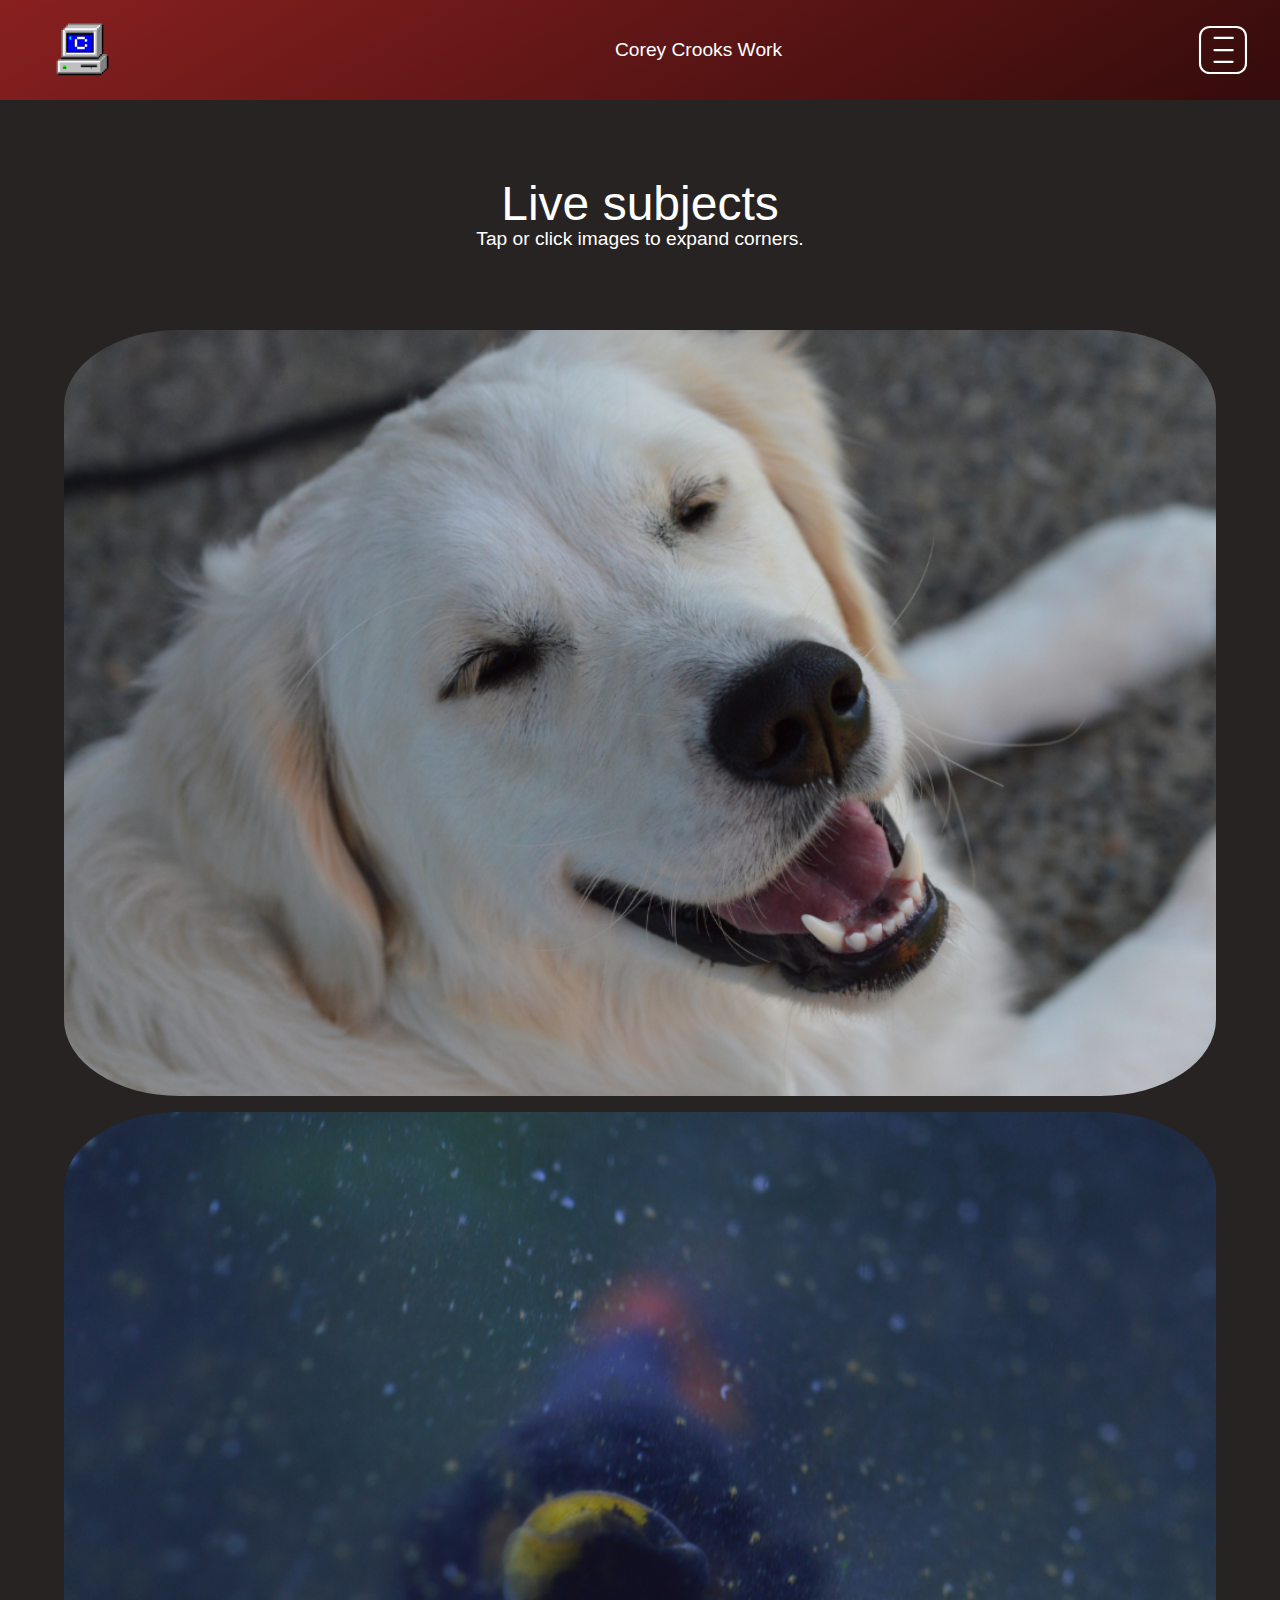
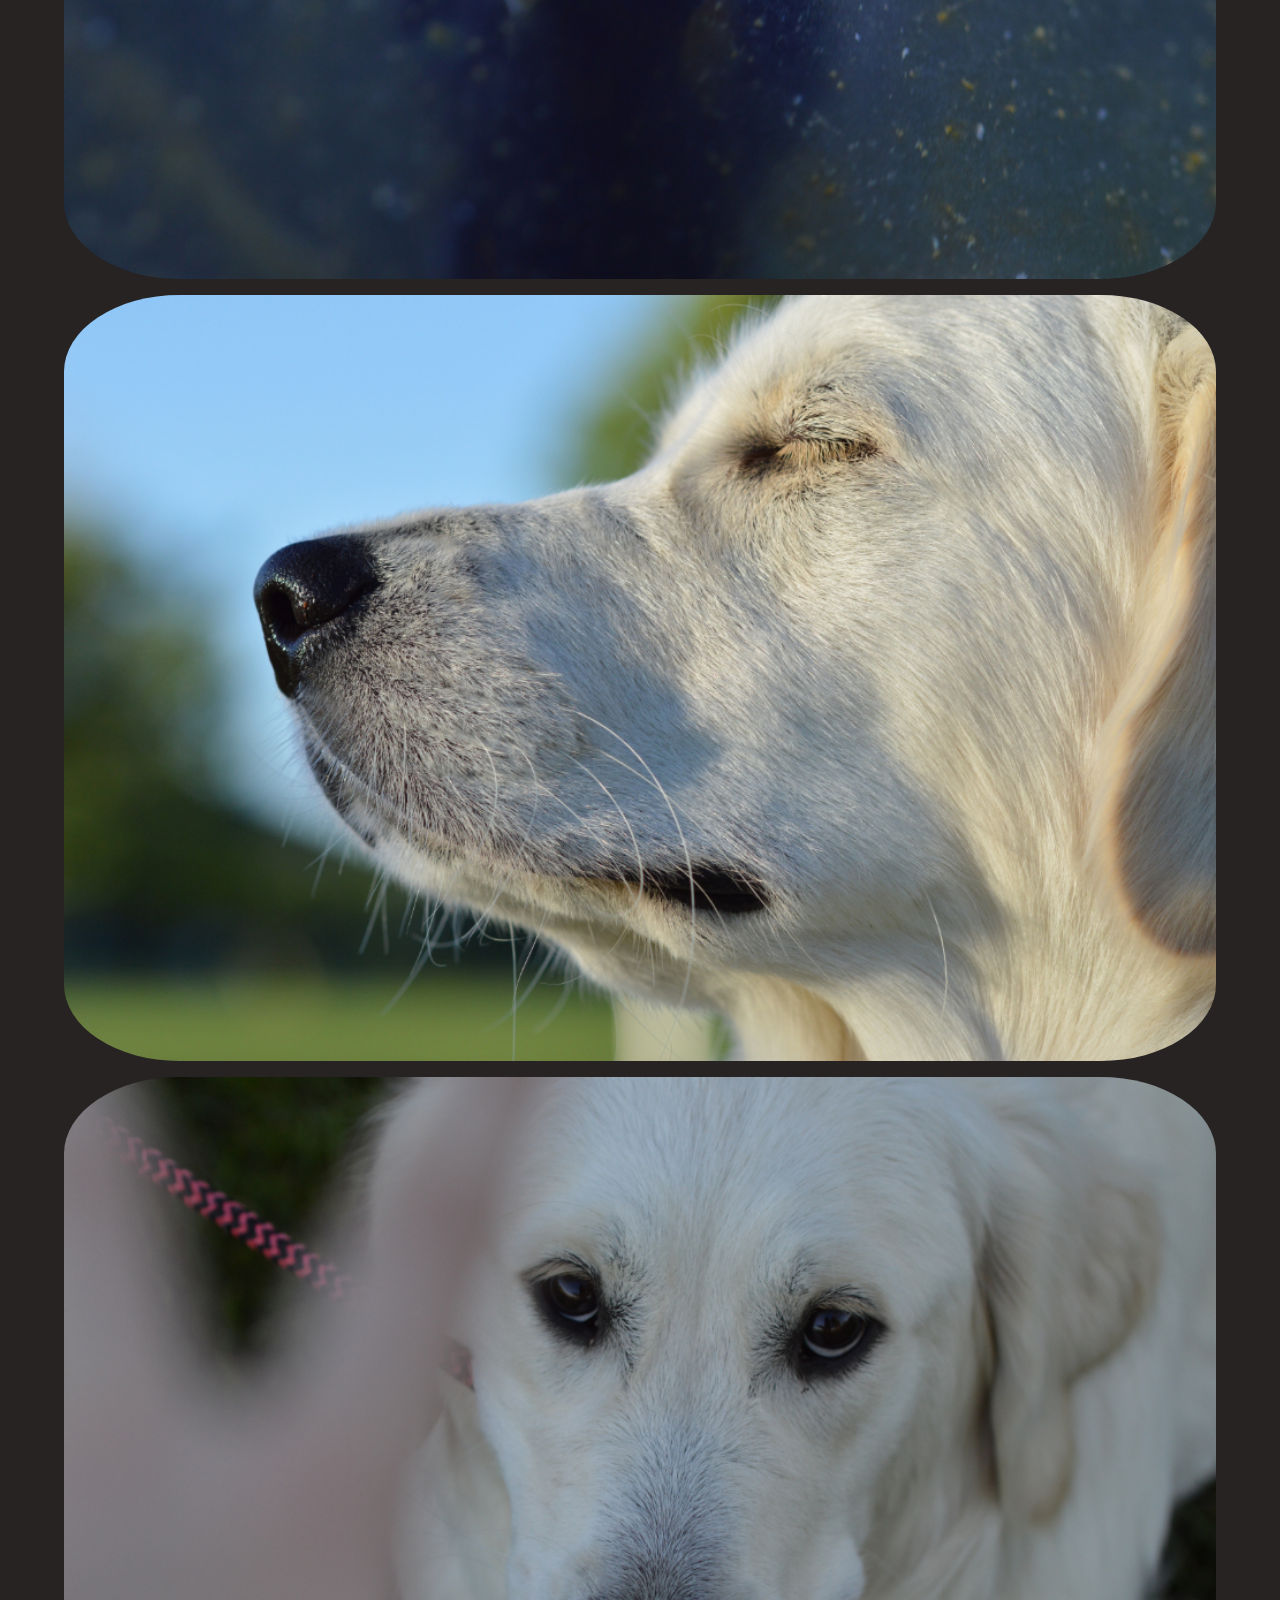
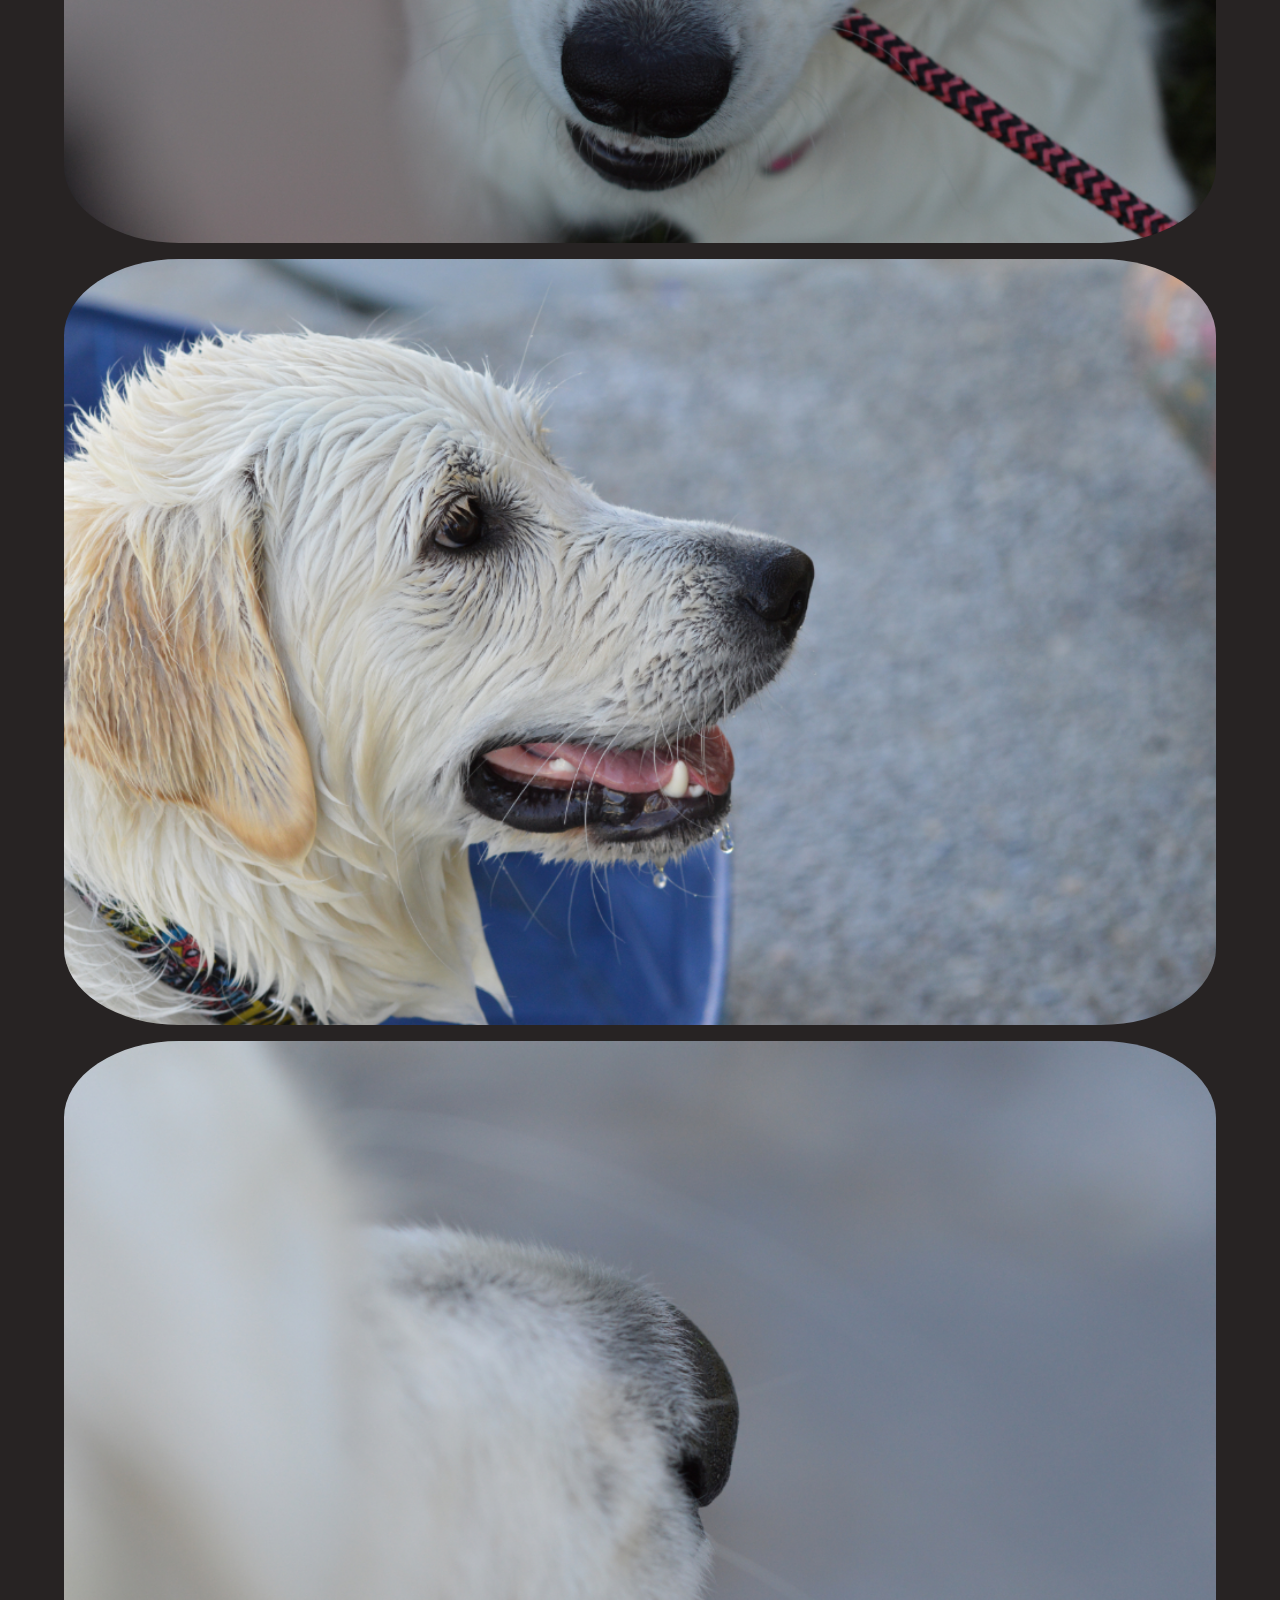
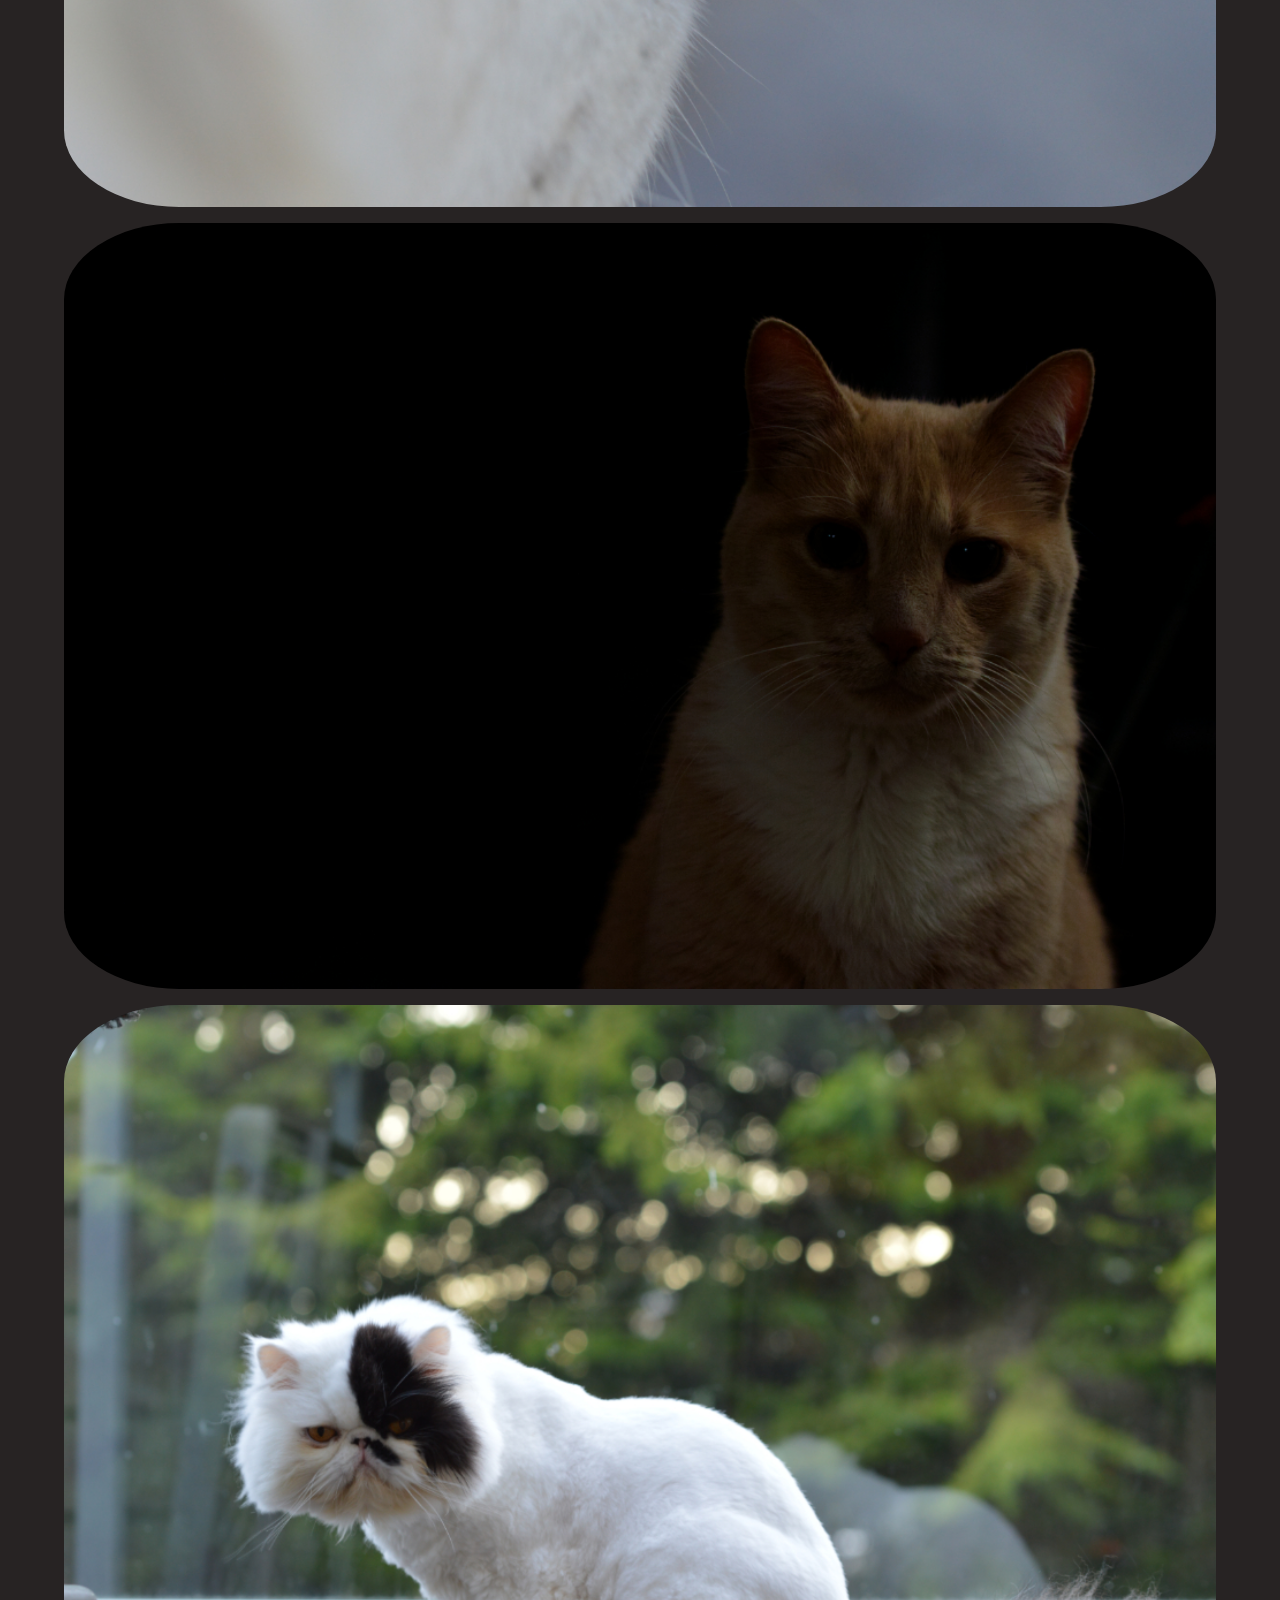
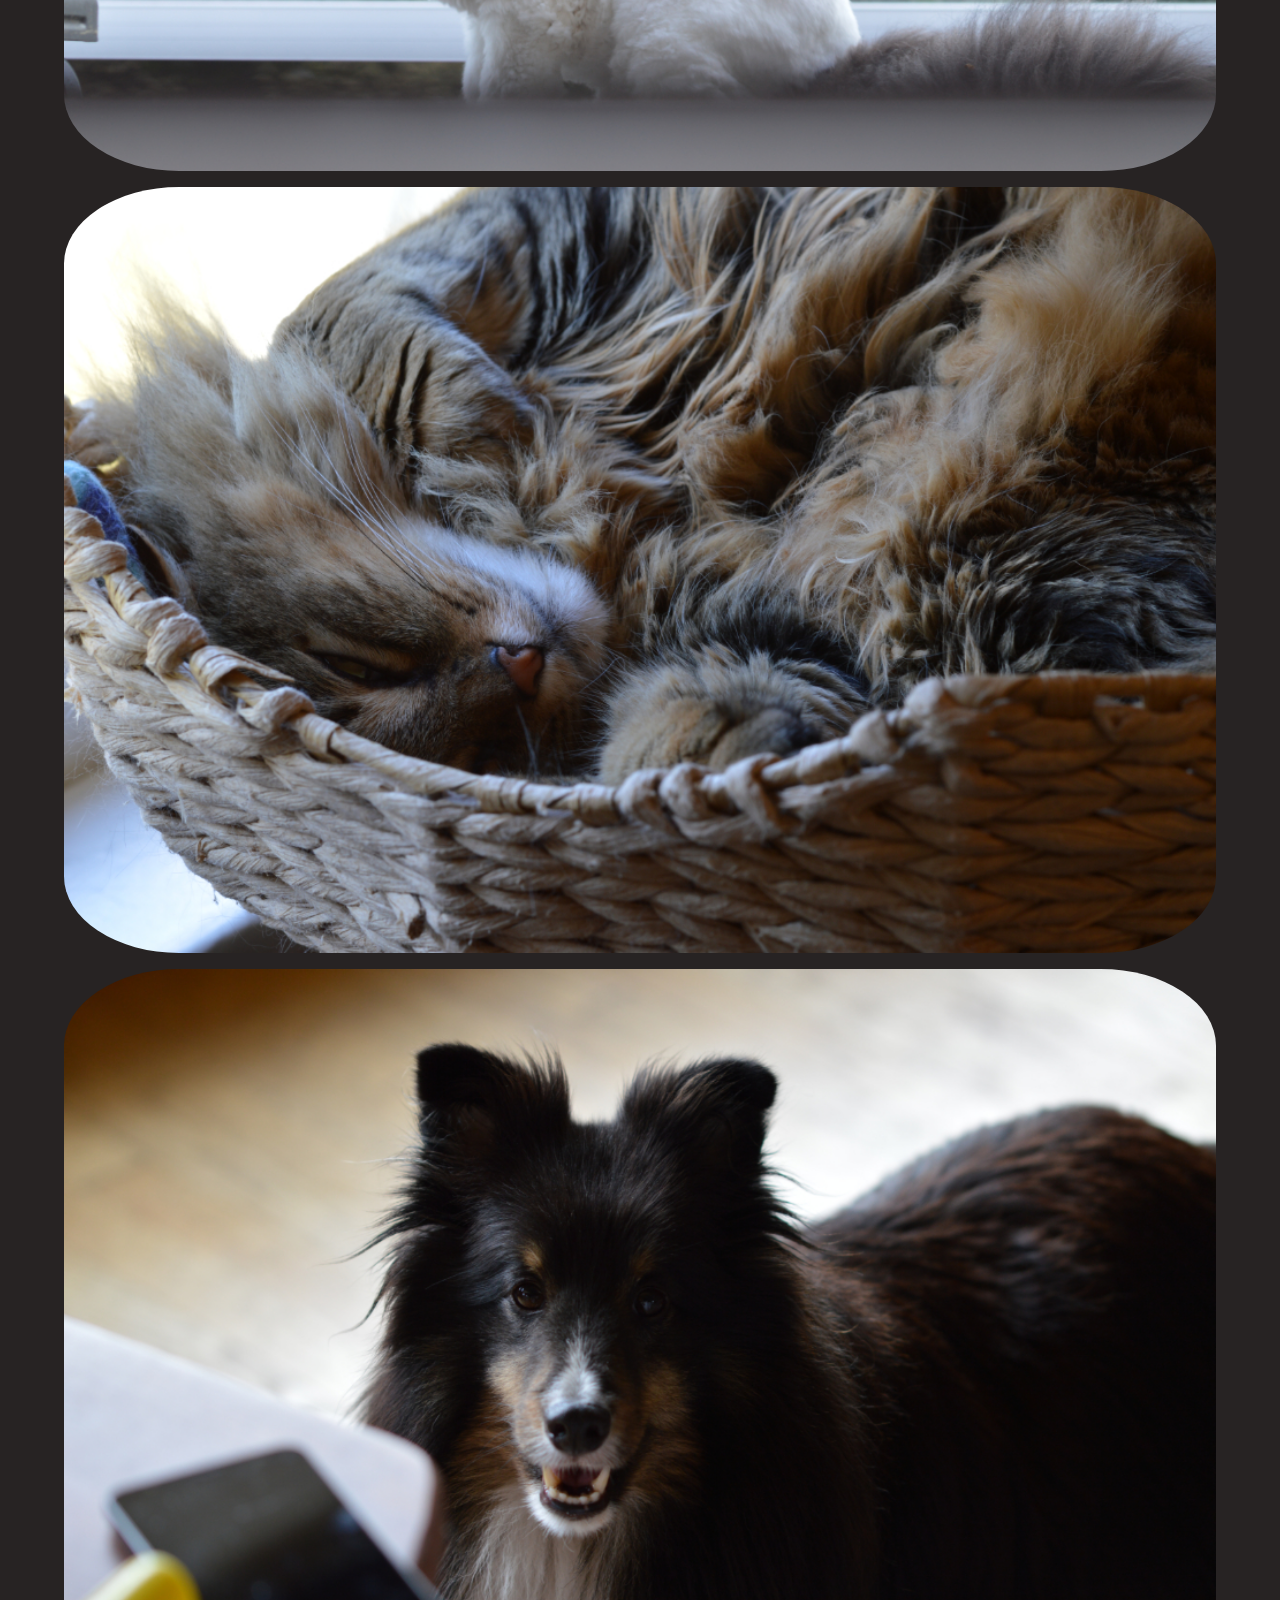
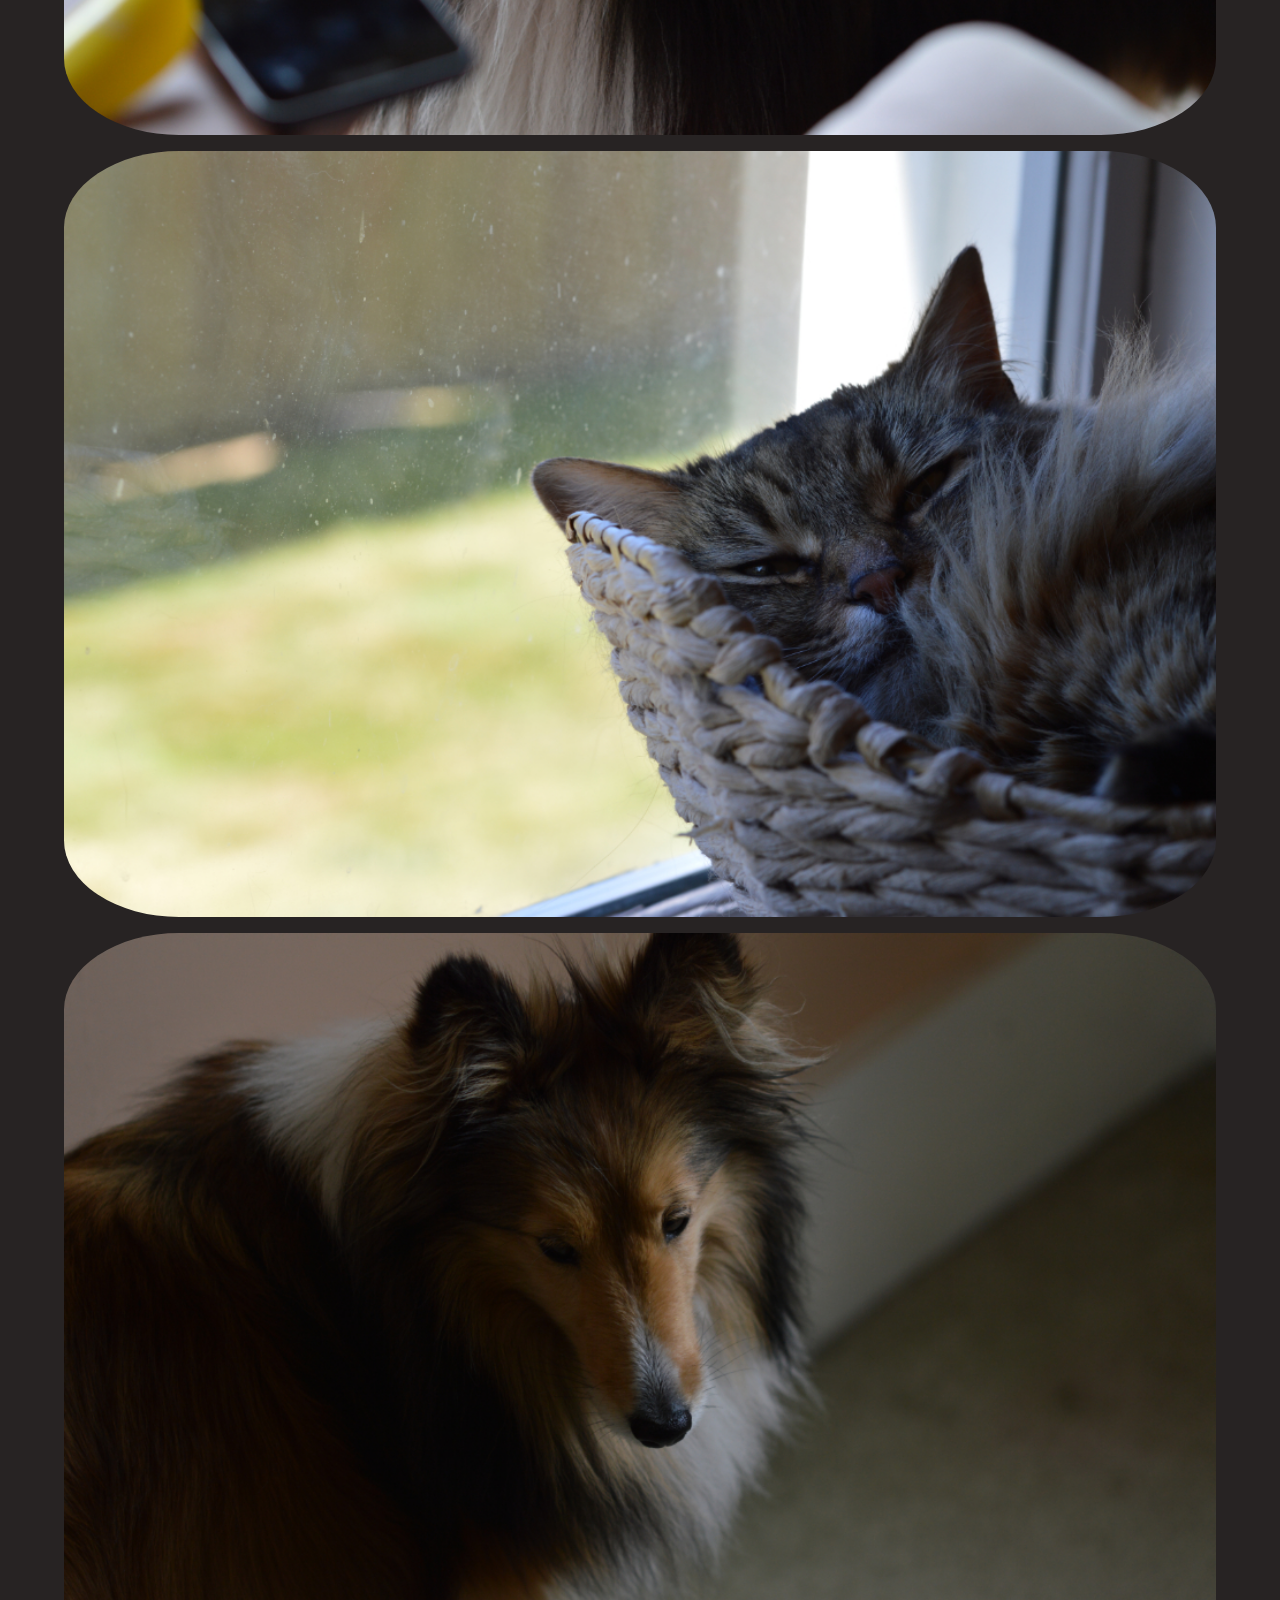
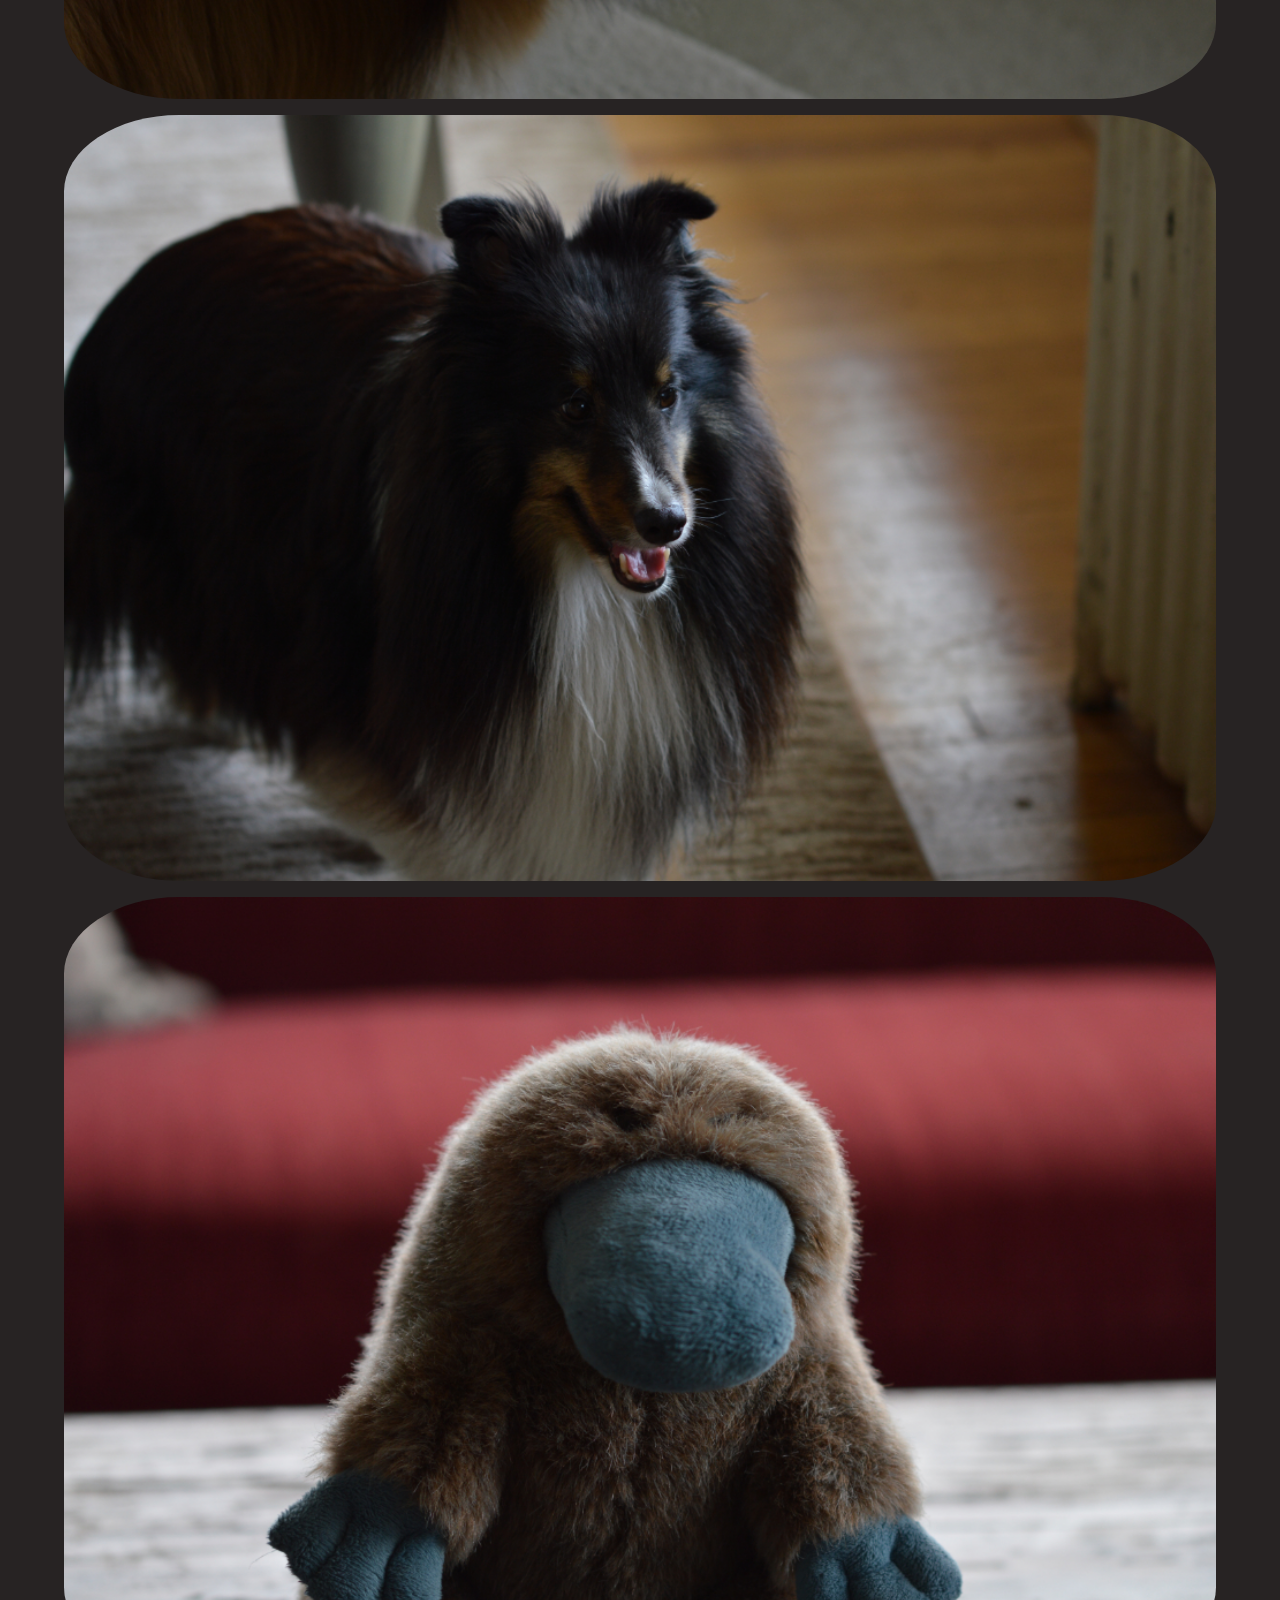
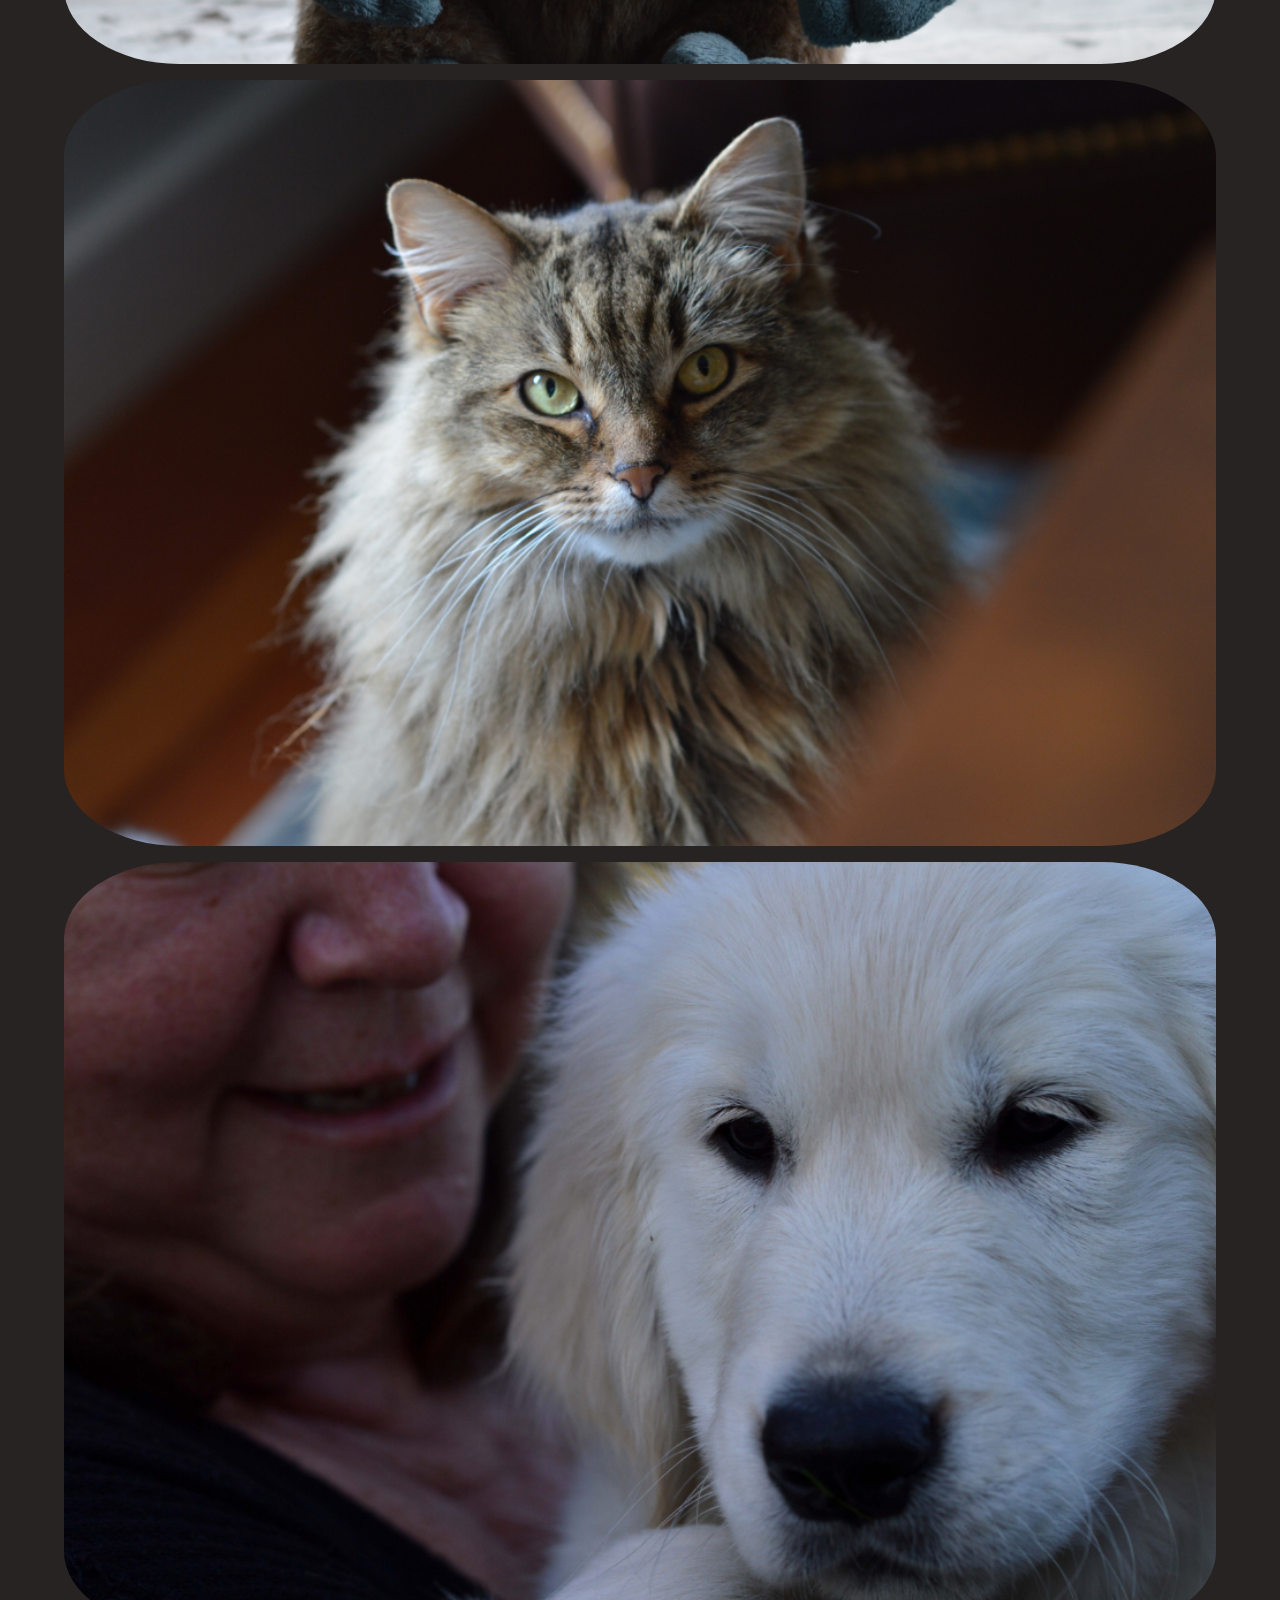
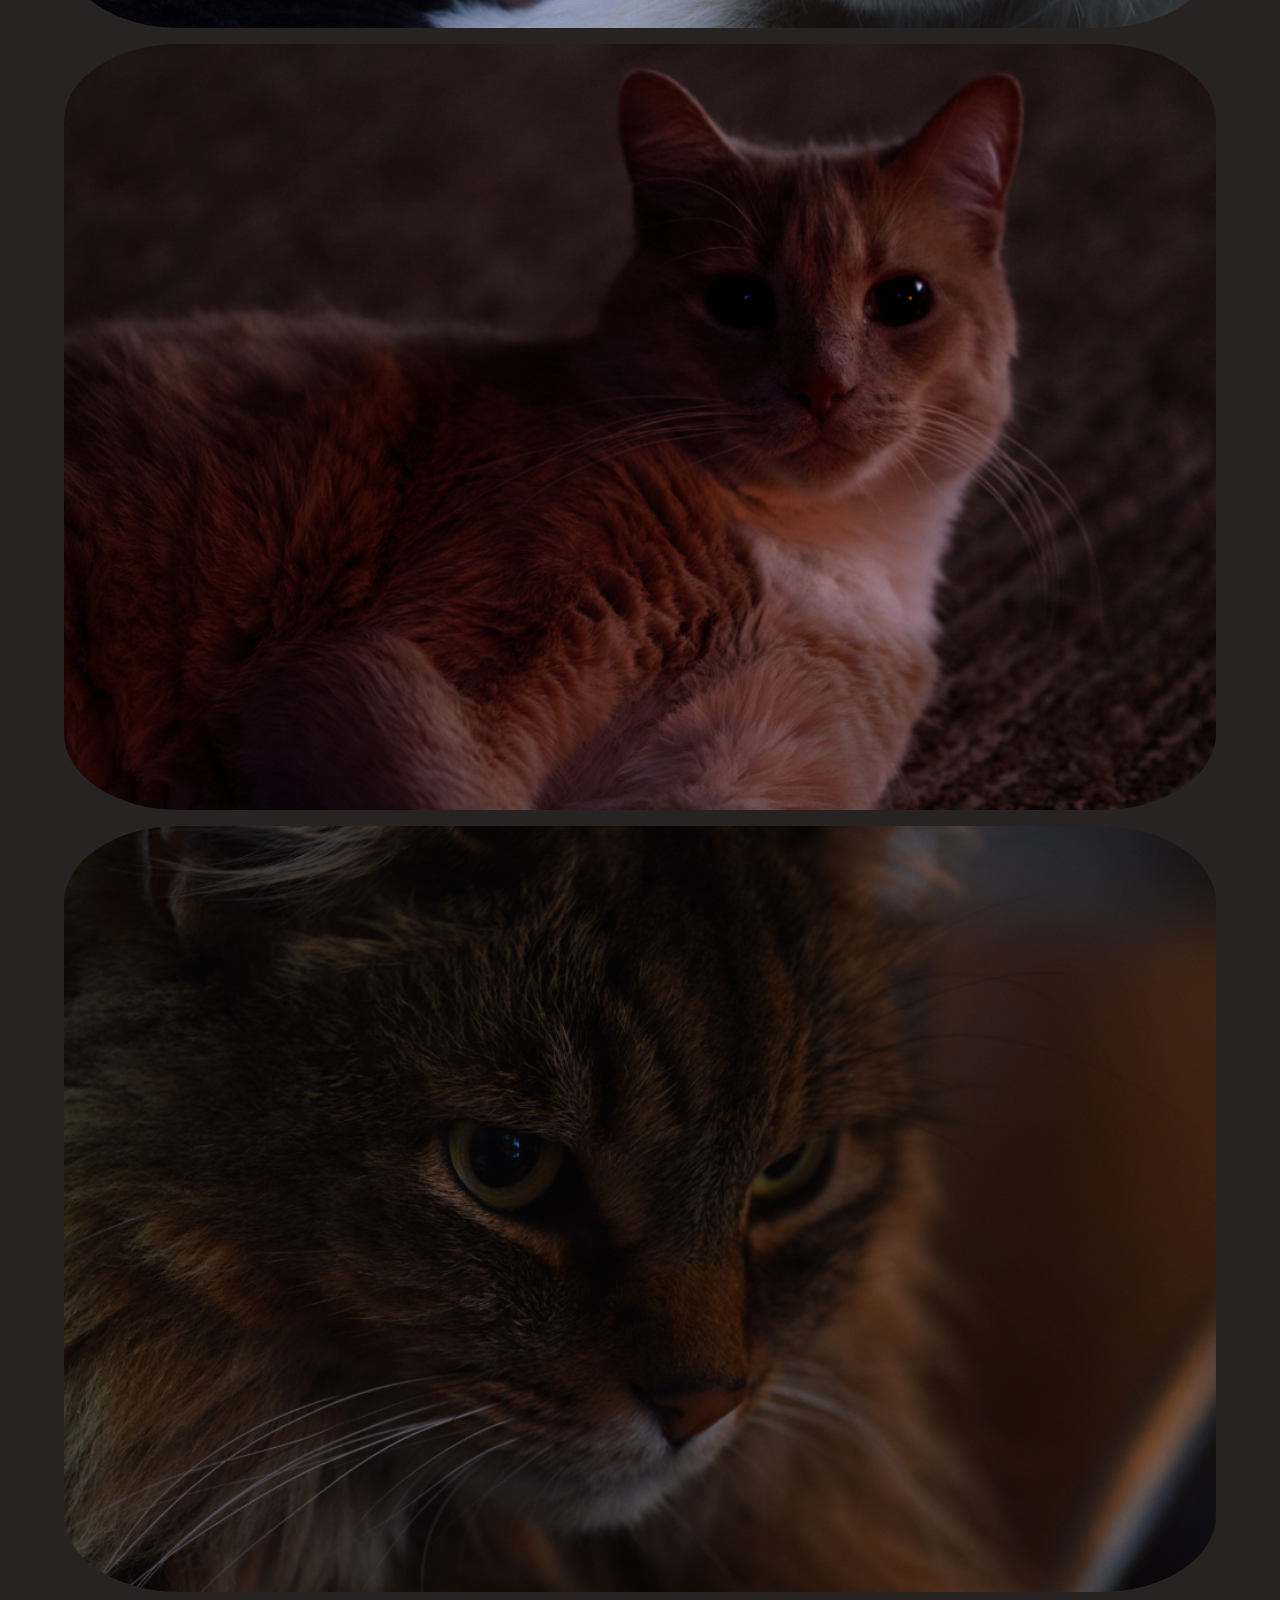
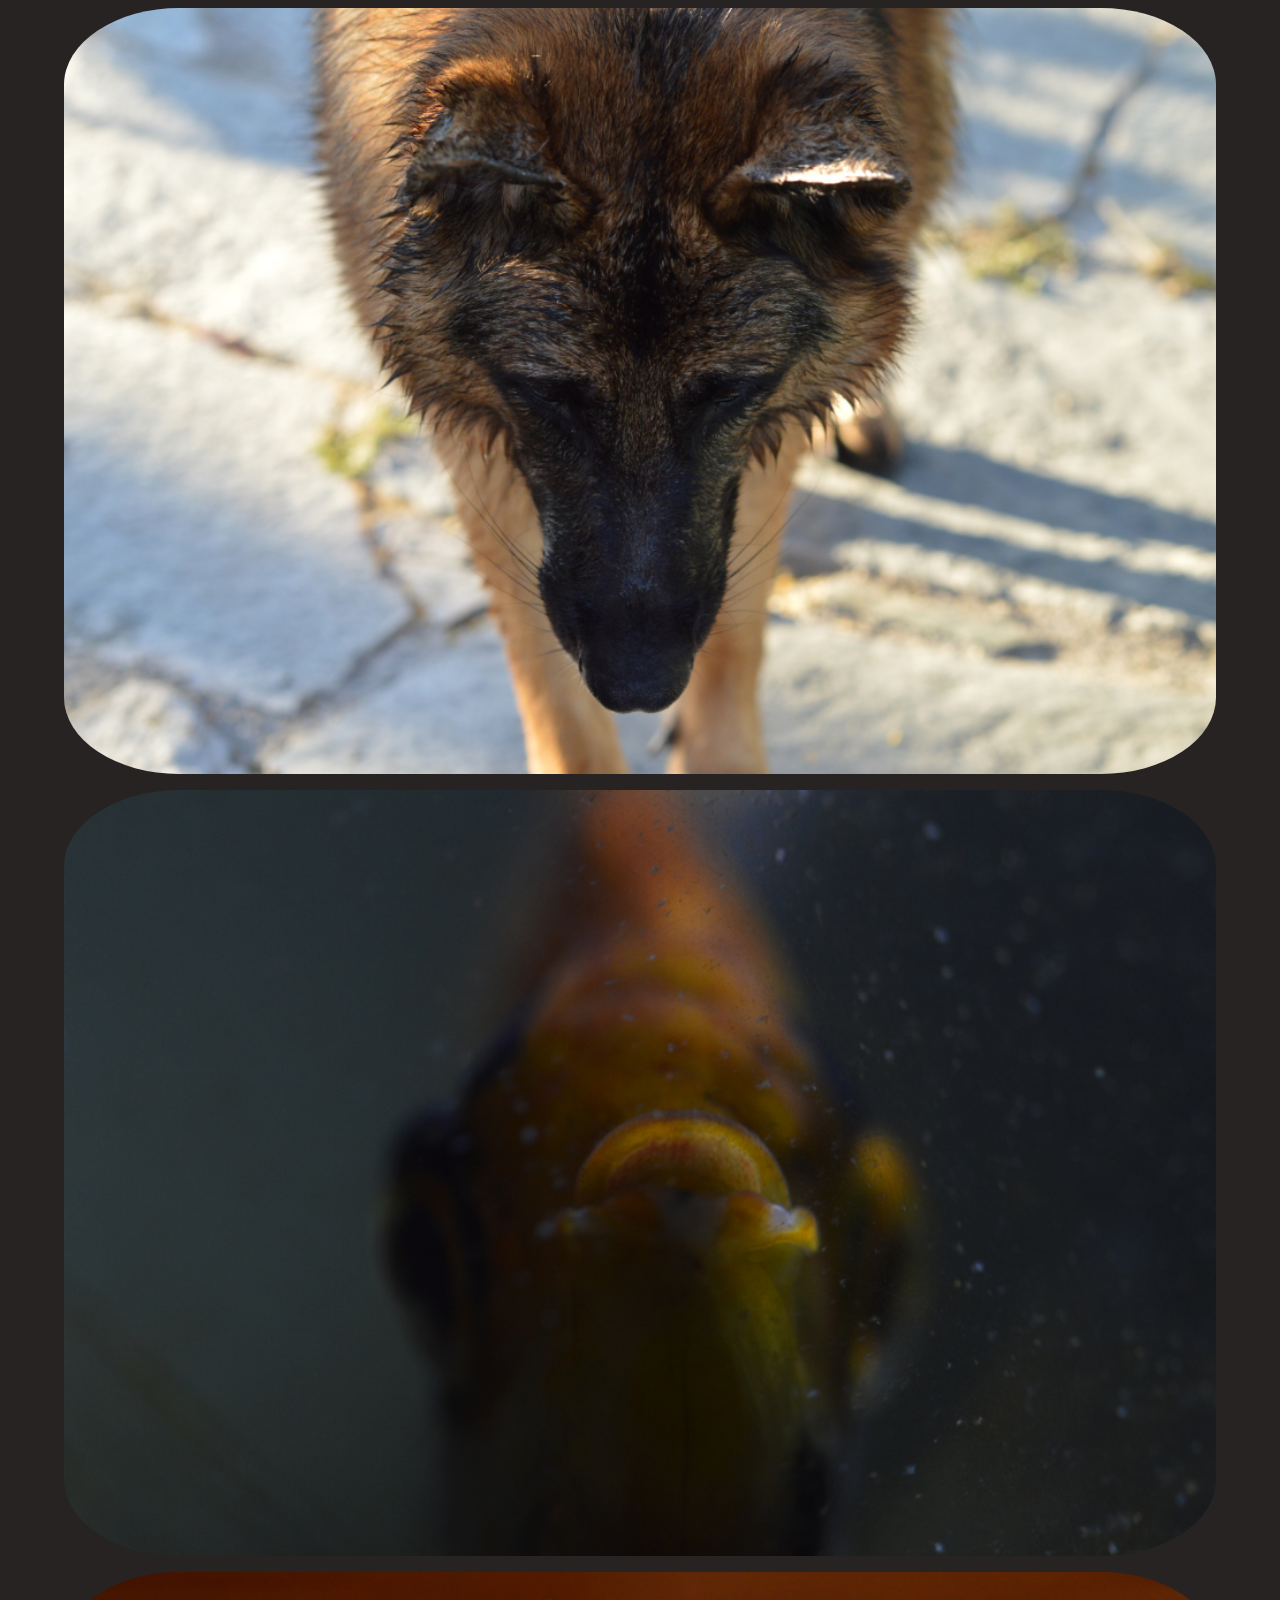
==== animatePhotography.html @ ea015458 "Adjusted the rest of the URLs." ====
<!DOCTYPE html>
<html lang="en">
  <head>
    <meta charset="UTF-8">
    <meta name="viewport" content="width=device-width, initial-scale=1.0">
    <meta http-equiv="X-UA-Compatible" content="ie=edge">
    <title>Corey Crooks | Photography</title>
    <link rel="stylesheet" href="style.css">
    <link rel="stylesheet" href="photographyGridPages.css">
    <link rel="stylesheet" href="utility.css">
    <script src="scripts/navToggle.js"></script>
    <script src="scripts/arrowRotate.js"></script>
  </head>
  <body>

    <!-- NavBar -->
    <div class="row fullRow navContainer flexAlignCenter">
      <div class="col">
        <img src="graphics/pics/classicIcon.png" class="smallIcon clickable" alt="ClassiCorey Icon" onclick="window.location.href='index.html'">
      </div>
      <div class="col">
        <p>Corey Crooks Work</p>
      </div>
      <div class="row rightSideNav flexAlignCenter">
        <img src="graphics/svgs/HamburgerButton.svg" class="navHamburger dNone smallDFlex" id="hamburgerButton" onclick="navToggle()">
        <div class="col navLinkContainer smallDNone" onclick="window.location.href='workHistory.html'">
          <p class="navLinks">Work History</p>
        </div>
        <div class="col navLinkContainer smallDNone" onclick="window.location.href='photography.html'">
          <p class="navLinks muted">Photography</p>
        </div>
        <div class="col navLinkContainer smallDNone"  onclick="window.location.href='philosophies.html'">
          <p class="navLinks">Design Philosophies</p>
        </div>
      </div>
    </div>
    <!-- Small Screen Nav Bar -->
    <div class="col dFlex responsiveNavContainer" id="responsiveNavContainer">
      <div class="row responsiveNavItem clickable" onclick="window.location.href='workHistory.html'">
        <p>Work History</p>
      </div>
      <div class="row responsiveNavItem clickable">
        <div class="col flexTriple"  onclick="window.location.href='photography.html'">
          <p>My Photography</p>
        </div>
        <div class="col flexAlignEnd" onclick="arrowToggle()">
          <img src="graphics/svgs/ArrowBigGap.png" class="arrowBigGap" id="navExpanderArrow">
        </div>
      </div>
      <div class="subCategoryNavbar scaleX0 dNone" id="photographySubsection">
        <div class="row responsiveNavItem clickable" onclick="window.location.href='animatePhotography.html'">
          <p class="muted">&nbsp;&nbsp;&nbsp;&nbsp;&nbsp;&ndash; Animate Photography</p>
        </div>
        <div class="row responsiveNavItem clickable" onclick="window.location.href='inanimatePhotography.html'">
          <p>&nbsp;&nbsp;&nbsp;&nbsp;&nbsp;&ndash; Inanimate Photography</p>
        </div>
      </div>
      <div class="row responsiveNavItem clickable" onclick="window.location.href='philosophies.html'">
        <p>My Design Philosophies</p>
      </div>
    </div>
    <!-- End NavBar -->

    <section class="headerText">
        <h1 class="textCenter">Live subjects</h1>
        <p class="textCenter smallDNone">Hover over images to expand.</p>
        <p class="textCenter dNone smallDBlock">Tap or click images to expand corners.</p>
    </section>
    <section class="photography">
    <div class="photographyGrid">
        <div class="pictureContainer"><img class="picture" loading="lazy" src="graphics/pics/photographyCollection/livingSubjects/AbsoluteJoy.jpg"></div>
        <div class="pictureContainer"><img class="picture" loading="lazy" src="graphics/pics/photographyCollection/livingSubjects/BigBrother.jpg"></div>
        <div class="pictureContainer"><img class="picture" loading="lazy" src="graphics/pics/photographyCollection/livingSubjects/bliss.jpg"></div>
        <div class="pictureContainer"><img class="picture" loading="lazy" src="graphics/pics/photographyCollection/livingSubjects/ButTheParacitesSayNo.jpg"></div>
        <div class="pictureContainer"><img class="picture" loading="lazy" src="graphics/pics/photographyCollection/livingSubjects/CanYourCameraDoBokehToo.jpg"></div>
        <div class="pictureContainer"><img class="picture" loading="lazy" src="graphics/pics/photographyCollection/livingSubjects/CaptureTheBoop.jpg"></div>
        <div class="pictureContainer"><img class="picture" loading="lazy" src="graphics/pics/photographyCollection/livingSubjects/DemonCat.jpg"></div>
        <div class="pictureContainer"><img class="picture" loading="lazy" src="graphics/pics/photographyCollection/livingSubjects/Disgust.jpg"></div>
        <div class="pictureContainer"><img class="picture" loading="lazy" src="graphics/pics/photographyCollection/livingSubjects/DSC_0015.jpg"></div>
        <div class="pictureContainer"><img class="picture" loading="lazy" src="graphics/pics/photographyCollection/livingSubjects/DSC_0019.jpg"></div>
        <div class="pictureContainer"><img class="picture" loading="lazy" src="graphics/pics/photographyCollection/livingSubjects/DSC_0024.jpg"></div>
        <div class="pictureContainer"><img class="picture" loading="lazy" src="graphics/pics/photographyCollection/livingSubjects/DSC_0035.jpg"></div>
        <div class="pictureContainer"><img class="picture" loading="lazy" src="graphics/pics/photographyCollection/livingSubjects/DSC_0038.jpg"></div>
        <div class="pictureContainer"><img class="picture" loading="lazy" src="graphics/pics/photographyCollection/livingSubjects/DSC_0040.jpg"></div>
        <div class="pictureContainer"><img class="picture" loading="lazy" src="graphics/pics/photographyCollection/livingSubjects/EverythingSheDoesIsPhotogenic.jpg"></div>
        <div class="pictureContainer"><img class="picture" loading="lazy" src="graphics/pics/photographyCollection/livingSubjects/EverythingTheLightTouchesYouMayNotEat.jpg"></div>
        <div class="pictureContainer"><img class="picture" loading="lazy" src="graphics/pics/photographyCollection/livingSubjects/HeHasFireInTheHeart.jpg"></div>
        <div class="pictureContainer"><img class="picture" loading="lazy" src="graphics/pics/photographyCollection/livingSubjects/IMustHavePissedHerOff.jpg"></div>
        <div class="pictureContainer"><img class="picture" loading="lazy" src="graphics/pics/photographyCollection/livingSubjects/InsideYouThereAreTwoGermanShepards.jpg"></div>
        <div class="pictureContainer"><img class="picture" loading="lazy" src="graphics/pics/photographyCollection/livingSubjects/IsAlwaysWatching.jpg"></div>
        <div class="pictureContainer"><img class="picture" loading="lazy" src="graphics/pics/photographyCollection/livingSubjects/IsAnAntOverThere.jpg"></div>
        <div class="pictureContainer"><img class="picture" loading="lazy" src="graphics/pics/photographyCollection/livingSubjects/IsThatSomethingToyShapedOverThere.jpg"></div>
        <div class="pictureContainer"><img class="picture" loading="lazy" src="graphics/pics/photographyCollection/livingSubjects/IsThatTheSqueakyToyOverThere.jpg"></div>
        <div class="pictureContainer"><img class="picture" loading="lazy" src="graphics/pics/photographyCollection/livingSubjects/IThinkNOT.jpg"></div>
        <div class="pictureContainer"><img class="picture" loading="lazy" src="graphics/pics/photographyCollection/livingSubjects/KillerInstincts.jpg"></div>
        <div class="pictureContainer"><img class="picture" loading="lazy" src="graphics/pics/photographyCollection/livingSubjects/LayingInAFieldOfDinnerAndMomWontLetMeHaveAny.jpg"></div>
        <div class="pictureContainer"><img class="picture" loading="lazy" src="graphics/pics/photographyCollection/livingSubjects/LikeAVillain.jpg"></div>
        <div class="pictureContainer"><img class="picture" loading="lazy" src="graphics/pics/photographyCollection/livingSubjects/MakingHerWolfAncestorsProud.jpg"></div>
        <div class="pictureContainer"><img class="picture" loading="lazy" src="graphics/pics/photographyCollection/livingSubjects/MeAndMyself.jpg"></div>
        <div class="pictureContainer"><img class="picture" loading="lazy" src="graphics/pics/photographyCollection/livingSubjects/Menacing.jpg"></div>
        <div class="pictureContainer"><img class="picture" loading="lazy" src="graphics/pics/photographyCollection/livingSubjects/MLEUGH.jpg"></div>
        <div class="pictureContainer"><img class="picture" loading="lazy" src="graphics/pics/photographyCollection/livingSubjects/OhWowUppies.jpg"></div>
        <div class="pictureContainer"><img class="picture" loading="lazy" src="graphics/pics/photographyCollection/livingSubjects/PetTheSequel.jpg"></div>
        <div class="pictureContainer"><img class="picture" loading="lazy" src="graphics/pics/photographyCollection/livingSubjects/SheGrowsAttachedToTheStick.jpg"></div>
        <div class="pictureContainer"><img class="picture" loading="lazy" src="graphics/pics/photographyCollection/livingSubjects/Slap.jpg"></div>
        <div class="pictureContainer"><img class="picture" loading="lazy" src="graphics/pics/photographyCollection/livingSubjects/smalls2.jpg"></div>
        <div class="pictureContainer"><img class="picture" loading="lazy" src="graphics/pics/photographyCollection/livingSubjects/smalls22.jpg"></div>
        <div class="pictureContainer"><img class="picture" loading="lazy" src="graphics/pics/photographyCollection/livingSubjects/SurelyTheyAreTreats.jpg"></div>
        <div class="pictureContainer"><img class="picture" loading="lazy" src="graphics/pics/photographyCollection/livingSubjects/TechnicallyPortrait.jpg"></div>
        <div class="pictureContainer"><img class="picture" loading="lazy" src="graphics/pics/photographyCollection/livingSubjects/WhenYouNoticeYouDon'tHaveAnyReflectionPhotographyYet.jpg"></div>
        <div class="pictureContainer"><img class="picture" loading="lazy" src="graphics/pics/photographyCollection/livingSubjects/TFWItsABitTooWarm.jpg"></div>
        <div class="pictureContainer"><img class="picture" loading="lazy" src="graphics/pics/photographyCollection/livingSubjects/TheCageShallNotHoldForever.jpg"></div>
        <div class="pictureContainer"><img class="picture" loading="lazy" src="graphics/pics/photographyCollection/livingSubjects/TheFaceOfAMurderer.jpg"></div>
        <div class="pictureContainer"><img class="picture" loading="lazy" src="graphics/pics/photographyCollection/livingSubjects/TheOnlyTimeSheHoldsStillIsIfIMakeWeirdNoisesToScareHer.jpg"></div>
        <div class="pictureContainer"><img class="picture" loading="lazy" src="graphics/pics/photographyCollection/livingSubjects/ThePawOfTruth.jpg"></div>
        <div class="pictureContainer"><img class="picture" loading="lazy" src="graphics/pics/photographyCollection/livingSubjects/TheStickIsGone.jpg"></div>
        <div class="pictureContainer"><img class="picture" loading="lazy" src="graphics/pics/photographyCollection/livingSubjects/TheToyStoodNoChance.jpg"></div>
        <div class="pictureContainer"><img class="picture" loading="lazy" src="graphics/pics/photographyCollection/livingSubjects/ThinkinBoutTreats.jpg"></div>
        <div class="pictureContainer lastRowLeftCorner"><img class="picture" loading="lazy" src="graphics/pics/photographyCollection/livingSubjects/ThisStickIsOneOfHerBestestFriends.jpg"></div>
        <div class="pictureContainer lastRow"><img class="picture" loading="lazy" src="graphics/pics/photographyCollection/livingSubjects/ToMistakeAPingPongBallForASnack.jpg"></div>
        <div class="pictureContainer lastRow"><img class="picture" loading="lazy" src="graphics/pics/photographyCollection/livingSubjects/TruelySmalls.jpg"></div>
        <div class="pictureContainer lastRowRightCorner"><img class="picture" loading="lazy" src="graphics/pics/photographyCollection/livingSubjects/WaitWhatAreTaxes.jpg"></div>
    </div>
    </section>
  </body>
</html>
---- style.css ----
/*   CSS stylings for the site-wide look including complete CSS resets and debugging outlines   */

/* http://meyerweb.com/eric/tools/css/reset/ 
   v2.0 | 20110126
   License: none (public domain)
   Boilerplate CSS reset to ensure content uniformity
*/
html, body, div, span, applet, object, iframe,
h1, h2, h3, h4, h5, h6, p, blockquote, pre,
a, abbr, acronym, address, big, cite, code,
del, dfn, em, img, ins, kbd, q, s, samp,
small, strike, strong, sub, sup, tt, var,
b, u, i, center,
dl, dt, dd, ol, ul, li,
fieldset, form, label, legend,
table, caption, tbody, tfoot, thead, tr, th, td,
article, aside, canvas, details, embed, 
figure, figcaption, footer, header, hgroup, 
menu, nav, output, ruby, section, summary,
time, mark, audio, video {
	margin: 0;
	padding: 0;
	border: 0;
	font-size: 100%;
	font: inherit;
	vertical-align: baseline;
}
/* HTML5 display-role reset for older browsers */
article, aside, details, figcaption, figure, 
footer, header, hgroup, menu, nav, section {
	display: block;
}
/* End Resets */

body {
	line-height: 1;
    font-family: "Helvetica Neue", "Helvetica", "Arial";
    color: #170001;
    font-size: 3rem;
}
strong{
    font-weight: 600;
}
em{
    font-weight: 600;
    font-style: italic;
}
ol, ul {
	list-style: none;
}
blockquote, q {
	quotes: none;
}
blockquote:before, blockquote:after,
q:before, q:after {
	content: '';
	content: none;
}
table {
	border-collapse: collapse;
	border-spacing: 0;
}
h1,h4{
    font-size: 3rem;
}

h2, h3, h5, h6{
    font-size: 2rem;
}
img{
    display: block;
    max-width: 100%;
}
p{
    font-size: 1.3rem;
    line-height: 1.4rem;
}
p.multiParagraph{
    padding-top: 2rem;
    padding-bottom: 1rem;
    text-align: start;
}

.smallIcon{
    width:100px;
    height: 100px;
}

.rightSideNav{
  height: 100%;
  justify-content: stretch;
}

.navContainer{
  background-image: linear-gradient(150deg, #892020, #340b0b);
  color: white;
  height: 100px;
  padding-left: 2rem;
  position: sticky;
  top: 0;
  z-index: 10;
}

.navLinks{
  clear: both;
  overflow: hidden;
  white-space: nowrap;
  padding: 0rem 2rem 0rem 2rem;
}

.navLinkContainer{
  height: 100%;
  justify-content: center;
  align-items: center;
  cursor: pointer;
}

.navLinkContainer:hover, .navLinkContainer:focus, .navLinkContainer:active{
  background-color: rgb(47, 8, 8);
  color: rgb(169, 169, 169);
}

.navHamburger{
    width: 50px;
    height: 50px;
    padding: 0rem 2rem 0rem 0rem;
}

.responsiveNavContainer{
    background-color: #1F1F1F;
    transform-origin: 0% 0%;
    color: white;
    transition: transform 0.3s ease;
    transform: scaleY(0);
    position: absolute;
    width: 100%;
    position: fixed;
    top: 100px;
    z-index: 10;
}

.nav-open {
    transform-origin: top;
    transform: scale(1);
    top: 100px;
  }

.responsiveNavItem{
    padding: 1rem 1rem 1rem 1rem;
}

.responsiveNavItem:hover, .responsiveNavItem:focus, .responsiveNavItem:active{
    background-color: #B12A2A;
    padding-left: 2rem;
}

.underConstructionAlert{
    color: white;
}
.alertRow{
    padding: 1rem 0 1rem 0;
    background: linear-gradient(to right, #A90A0A, #A90A0A, #470404);
}
.alertLogo{
    width: 75px;
}
.arrowBigGap{
    height: 25px;
    width: 25px;
    transition: transform 0.3s ease;
    
}
.arrowRotated{
    transform: rotate(180deg);
}

.muted{
    color: #b4b4b4;
}
.subCategoryNavbar{
    transition: transform 0.3s ease;
    transform-origin: 0% 0%;
}
/* 
Start Media Queries 
*/
/* Small Screens (tablets, smartphones) */
@media (max-width: 1545px){
    h1, h4{
        font-size: 3rem;
    }
    h2, h3, h5, h6{
        font-size: 2rem;
    }
    p{
        font-size: 1.2rem;
        line-height: 1.4rem;
    }
}

/* 
Start debug rulings
*/
.debug{
    outline: 2px solid green;
}
.debugRed{
    outline: 2px solid red;
}
---- photographyGridPages.css ----
body{
    background-color: #272323;
    color: white;
}
.headerText{
    padding: 5rem 0 5rem 0;
}
.photographyGrid{
    display: grid;
    grid-template-columns: 1fr  1fr  1fr  1fr;
    padding: 1rem 5rem 5rem 5rem;
    gap: 1rem;
}
.pictureContainer{
    transform-origin: top;
}

.pictureContainer:nth-child(4n+1):not(.lastRowLeftCorner){
    transform-origin: 0% 0%;    
}

.pictureContainer:nth-child(4n):not(.lastRowRightCorner){
    transform-origin: 100% 0%;
}

.lastRowLeftCorner{
    transform-origin: 0% 100%;
}
.lastRowRightCorner{
    transform-origin: 100% 100%;
}
.lastRow{
    transform-origin: 50% 100%;
}

.picture{
    border-radius: 10%;
    width: 100%;
}
.picture:hover, .picture:focus, .picture:active{
    transition: 500ms ease-in-out;
    border-radius: 0%;
}
.pictureContainer:hover, .pictureContainer:focus, .pictureContainer:active{
    scale:1.75;
    transition: 500ms ease-in-out;
}


/*
    Start Media Queries
*/
@media (max-width: 1545px){

    .photographyGrid{
        grid-template-columns: 1fr;
        padding: 0 5svw 0 5svw;
    }
    .pictureContainer:hover,.pictureContainer:focus,.pictureContainer:active{
        scale:1;
        transition: 50ms linear;
        transform-origin: 50% 50%;
        border-radius: 0%;
    }

    
}
---- utility.css ----
/*   CSS stylings for the site-wide layout via Utility Classes   */

.dNone{
    display: none;
}
.dBlock{
    display: block;
}
.dFlex{
    display: flex;
}

.row{
    display: flex;
    flex-direction: row;
    flex-wrap: wrap;
}

.rowCollapsable{
    display: flex;
    flex-direction: row;
    flex-wrap: wrap;
}

.col{
    display: flex;
    flex-direction: column;
    flex-basis: 100%;
    flex: 1;
}

.fullWidth{
    width: 100%;
}

.flexTriple{
    flex: 3;
}

.flexAlignCenter{
    align-items: center;
}

.flexAlignEnd{
    align-items: end;
}

.flexAlignStretch{
    align-items: stretch;
}

.flexJustifyCenter{
    justify-content: center;
}

.flexJustifyEnd{
    justify-content: flex-end;
}

.flexSpaceBtn{
    justify-content: space-between;
}

.noOverflow{
    overflow: hidden;
}

.clickable{
    cursor: pointer;
}

.textCenter{
    text-align: center;
}

.textRight{
    text-align: right;
}

.paddingR20{
    padding-right: 20%;
}

.paddingL20{
    padding-left: 20%;
}

.strongest{
    font-weight: 900;
}

.spacer{
    padding: 2rem 0 2rem 0;
}

.halfSpacer{
    padding: 1rem 0 1rem 0;
}

.philosophy{
    position: relative;
}
.scaleX0{
    transform: scaleX(0);
}
.scaleX1{
    transform: scaleX(1);
}

.philosophy::before{
    content:url('graphics/svgs/Quotations.svg');
    position: absolute;
    width: 75px;
    top: 50px;
    left: -150px;
    rotate: 180deg;
}

.inlineImageLeft {
    float: left;
    width: 500px;
    height: 290px;
    padding: 0px 10px 0px 0px;
}

.inlineImageRight {
    float: right;
    width: 500px;
    height: 290px;
    padding: 0px 10px 0px 10px;
}

.mainText{
    background-image: linear-gradient(95deg, #272323, #272323, rgba(0,0,0,0), rgba(0,0,0,0));
    padding: 5px 5px 5px 5px;
}

.mainTextLighter{
    background-image: linear-gradient(95deg, #353030, #353030, rgba(0,0,0,0), rgba(0,0,0,0));
    padding: 5px 5px 5px 5px;
}


@media (max-width: 1545px){

    .smallDNone{
        display: none;
    }

    .smallDFlex{
        display: flex;
    }

    .smallDBlock{
        display: block;
    }

    .rowCollapsable{
        flex-direction: column;
    }

    .centerOnSmall{
        align-items: center;
        text-align: center;
    }

    .textRight{
        text-align: center;
    }
    
    .smallFlexJustifyCenter{
        justify-content: center;
    }

    .smallReset{
        padding: 0px 0px 0px 0px;
        margin: 0px 0px 0px 0px;
    }

    .smallOrder1{
        order: 1;
    }

    .smallOrder2{
        order: 2;
    }

    .smallOrder3{
        order: 3;
    }

    .smallSpacer{
        padding: 3rem 0 3rem 0;
    }
}
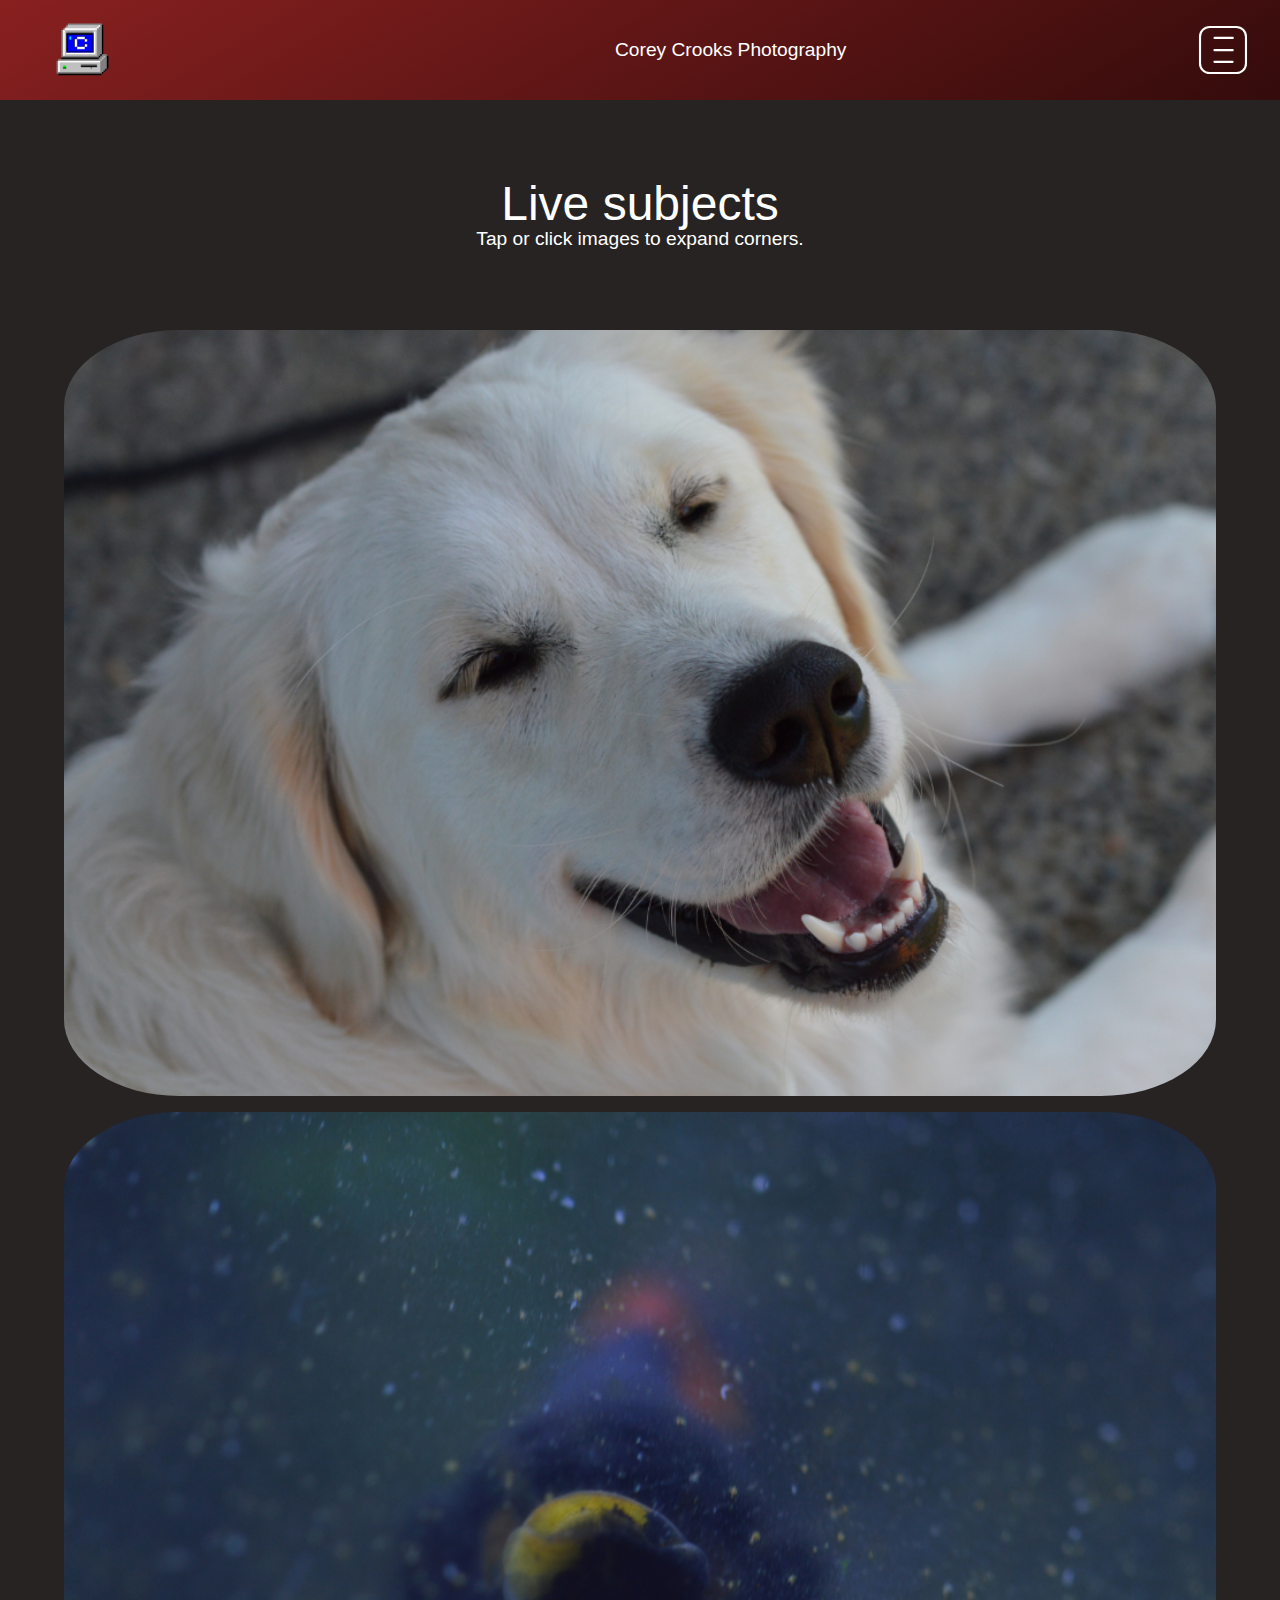
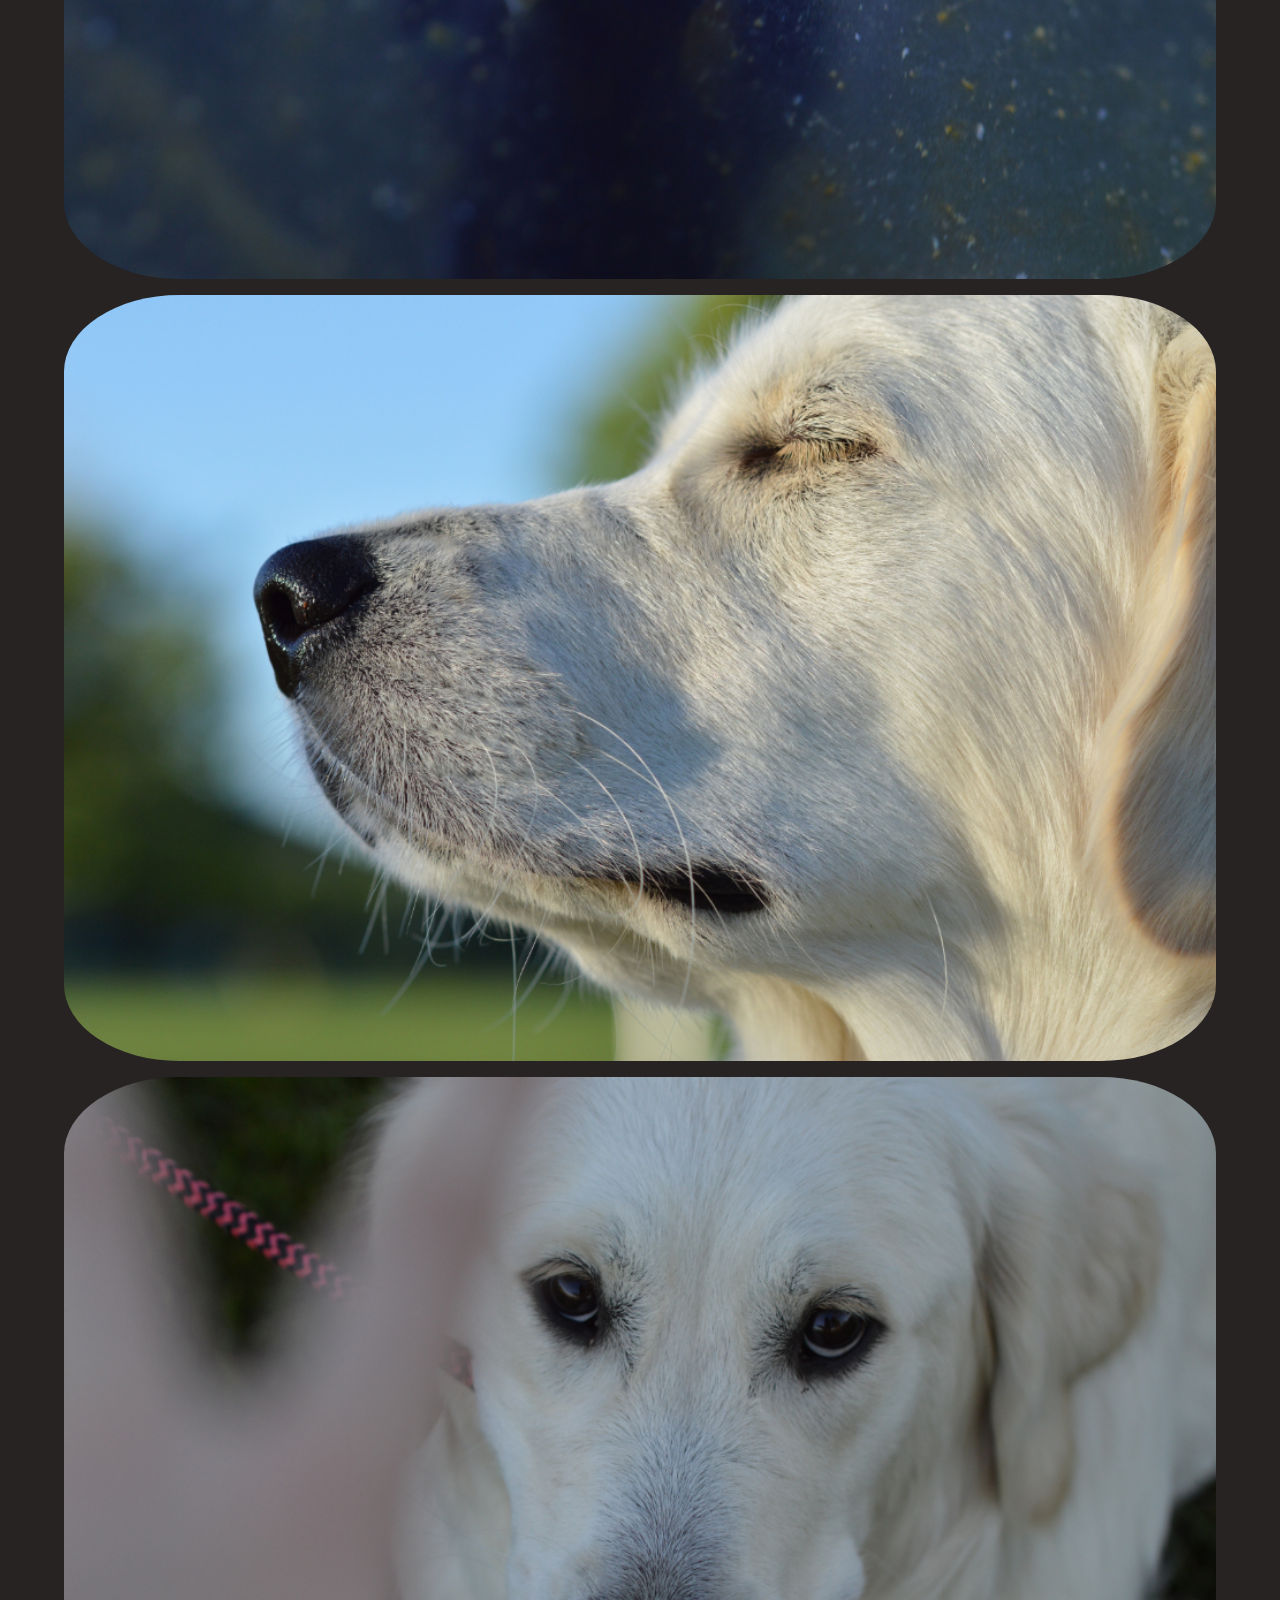
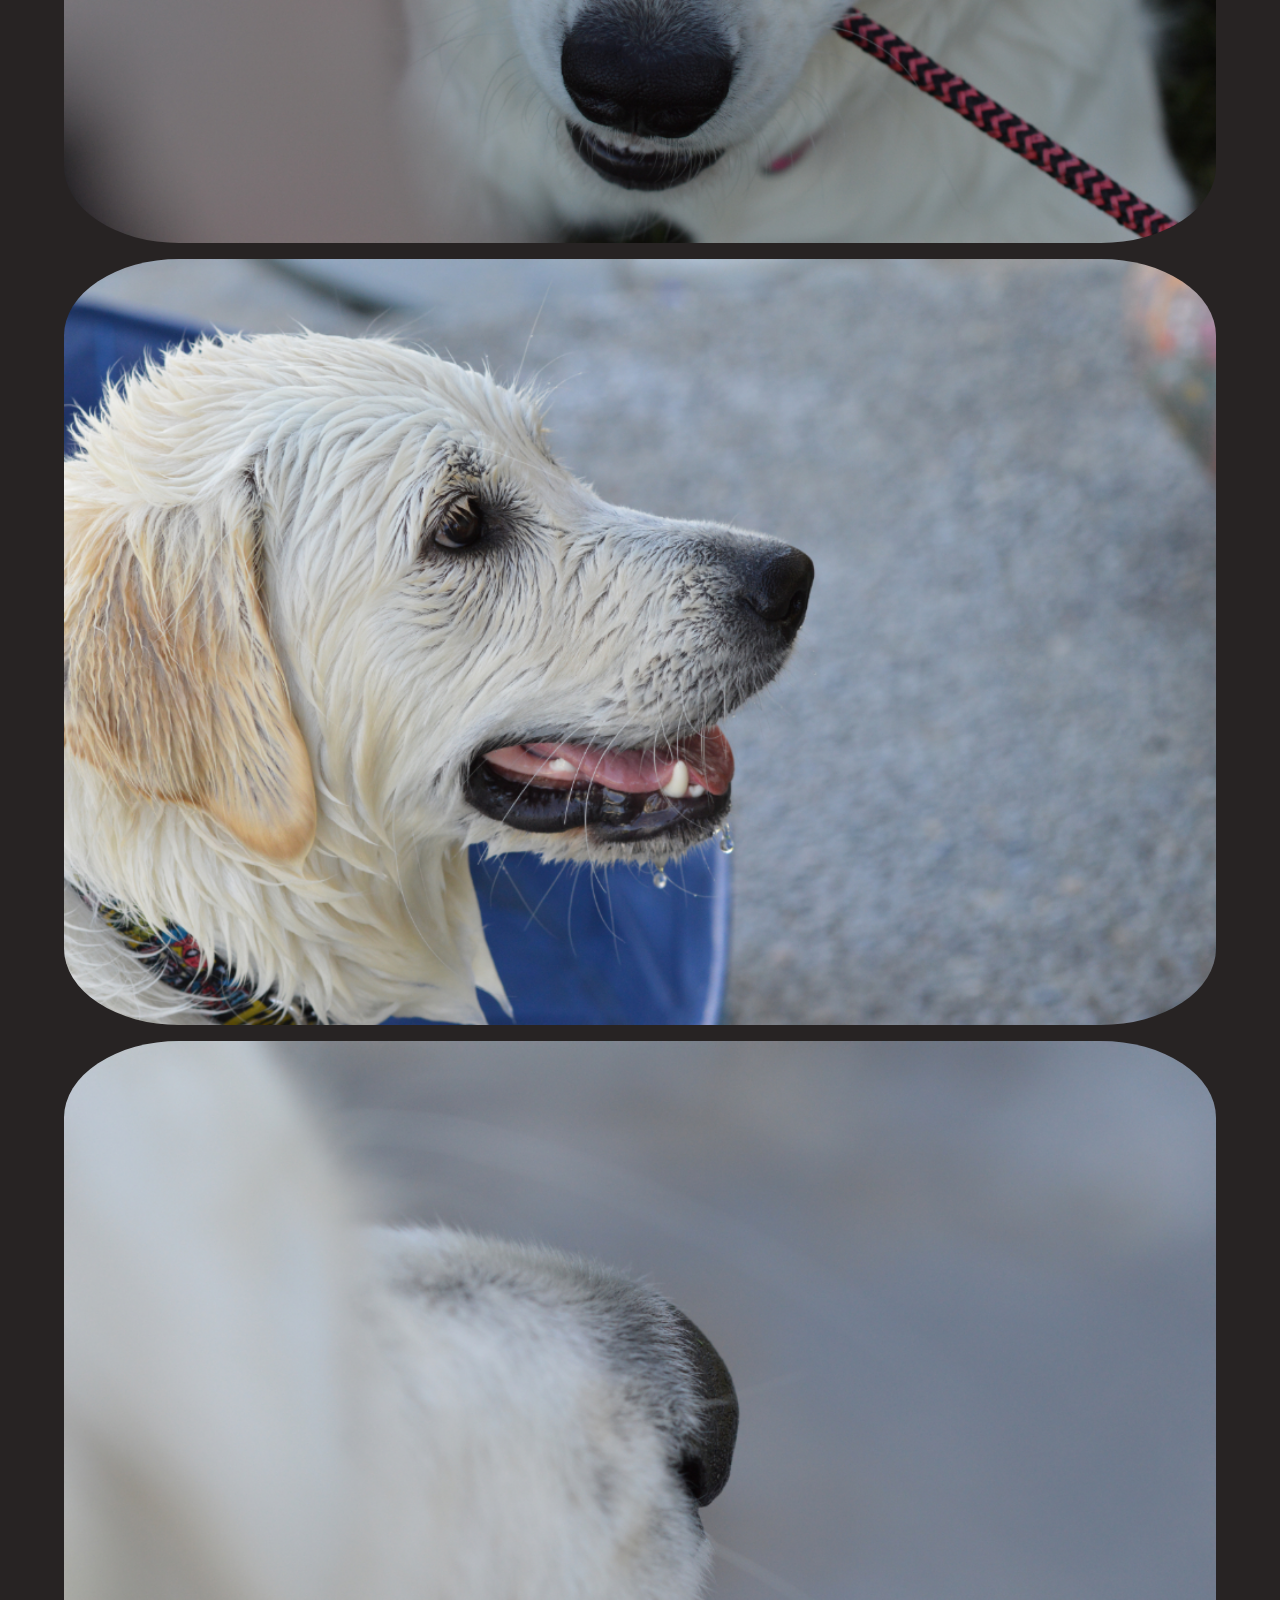
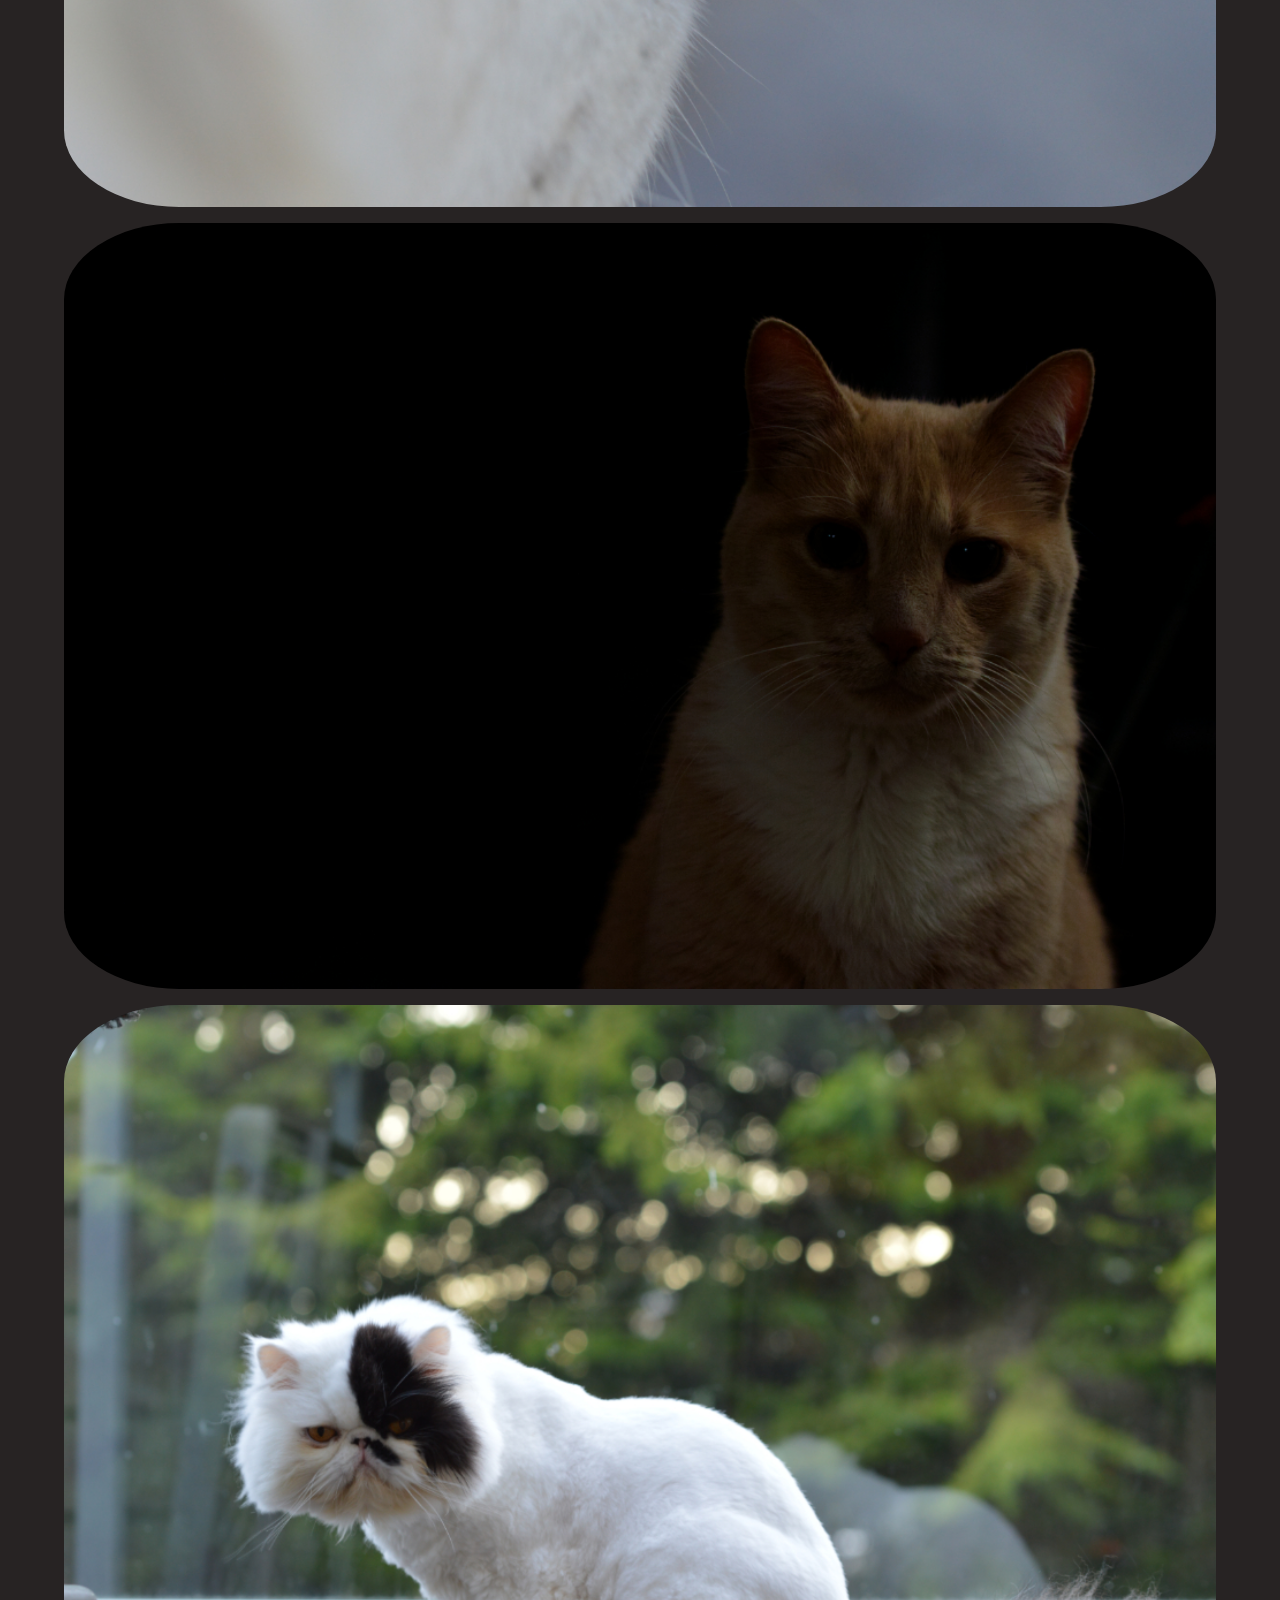
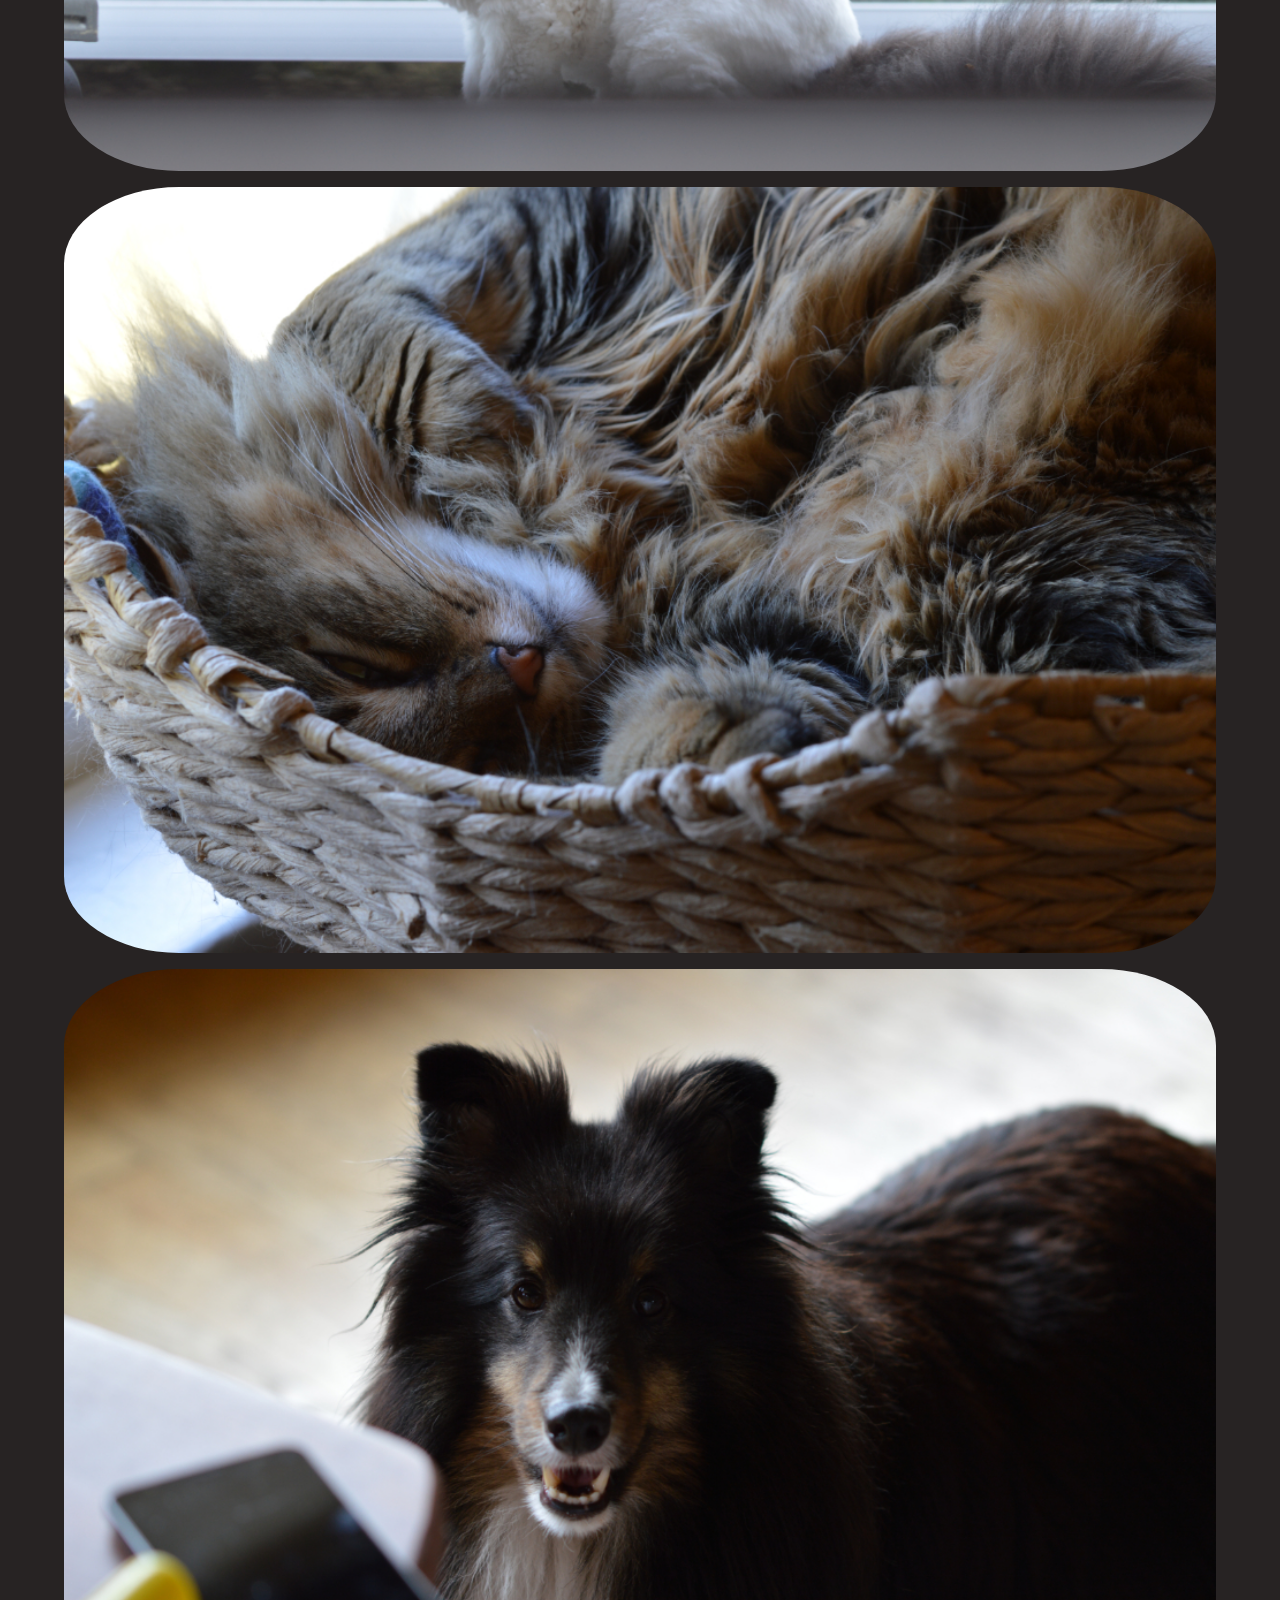
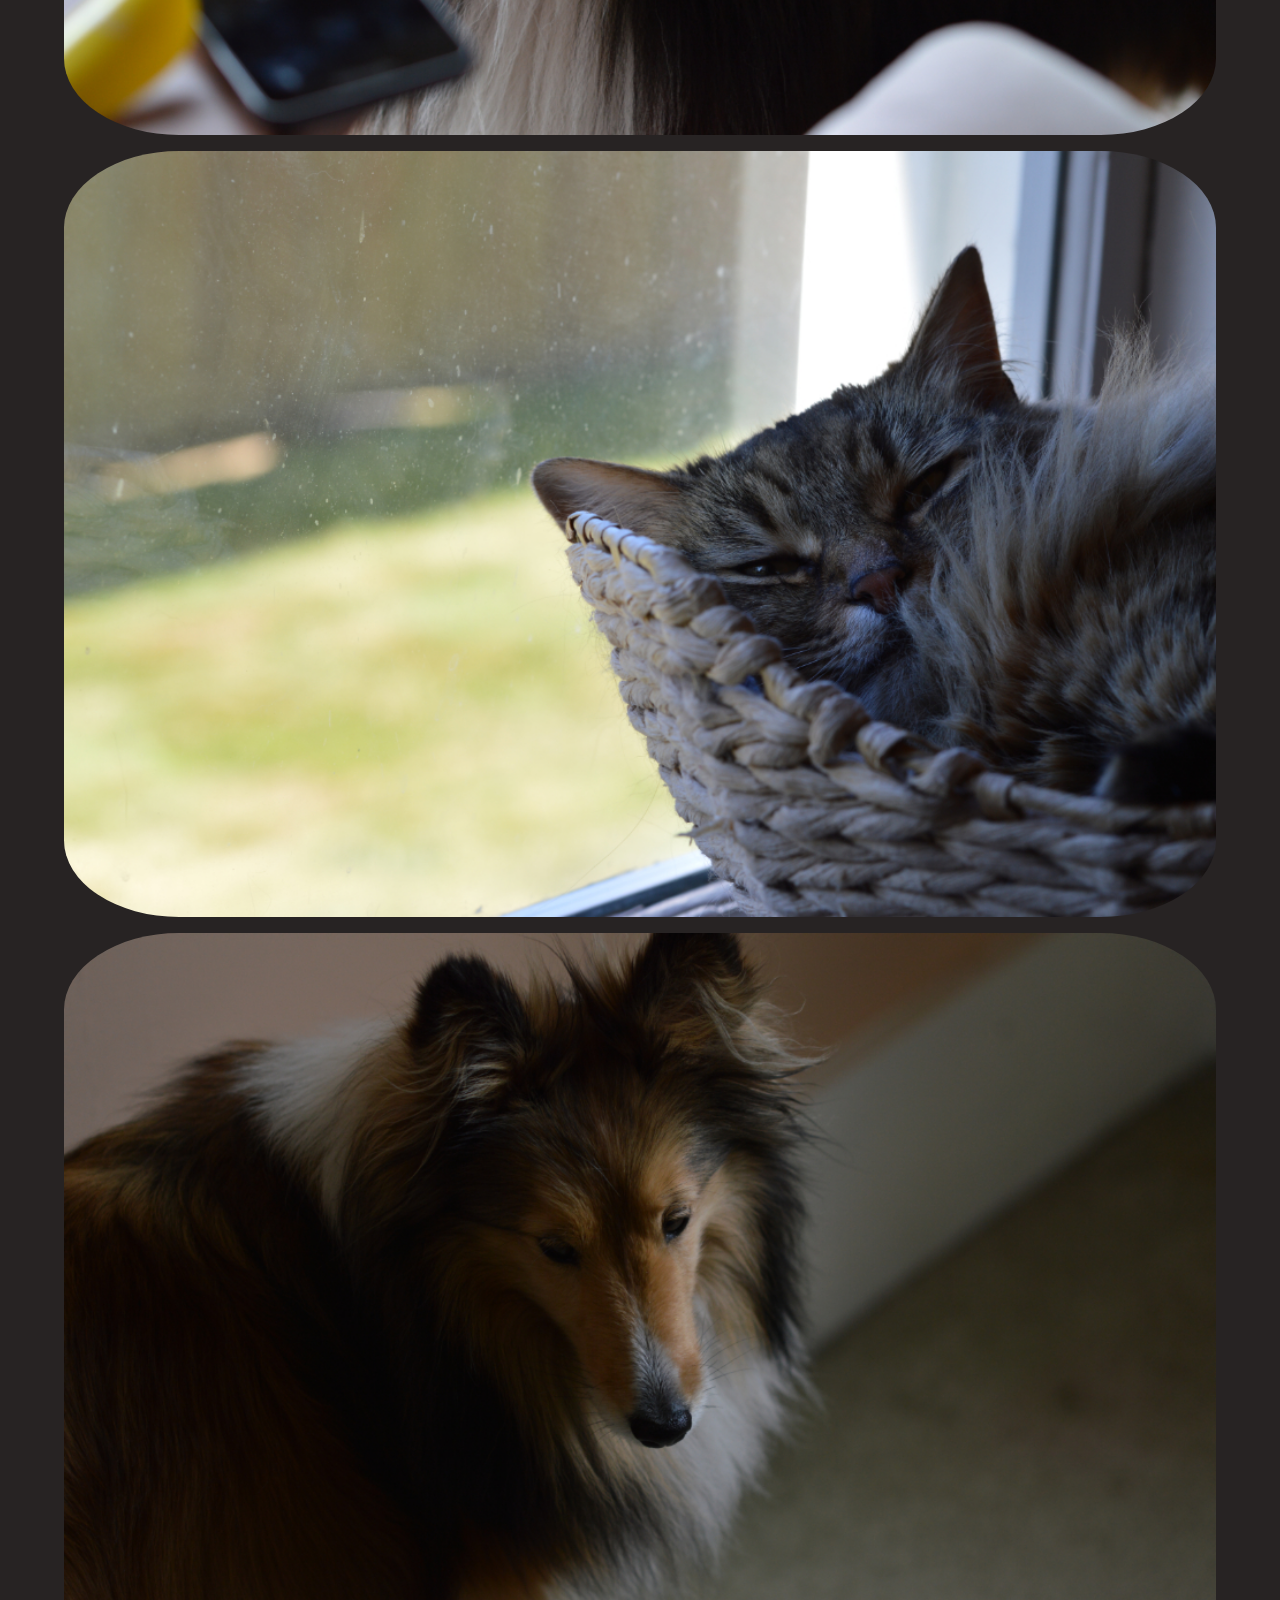
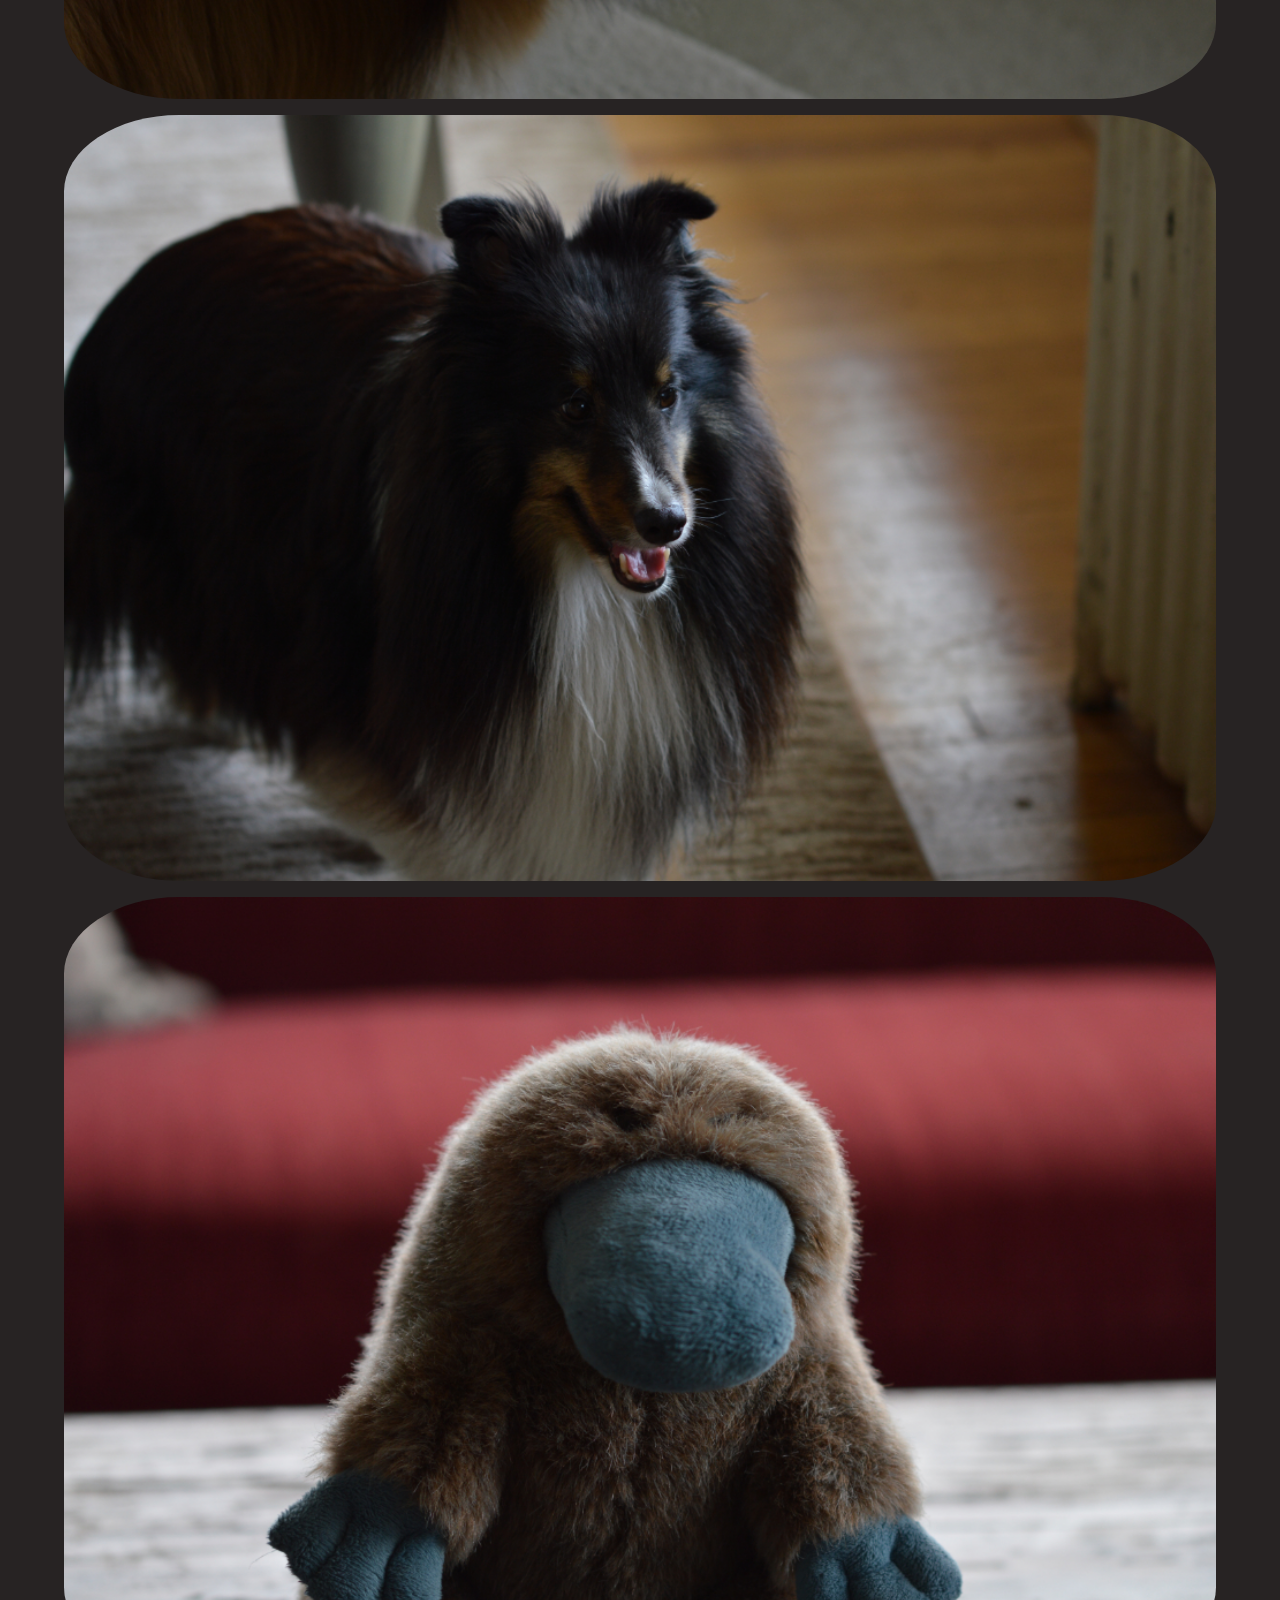
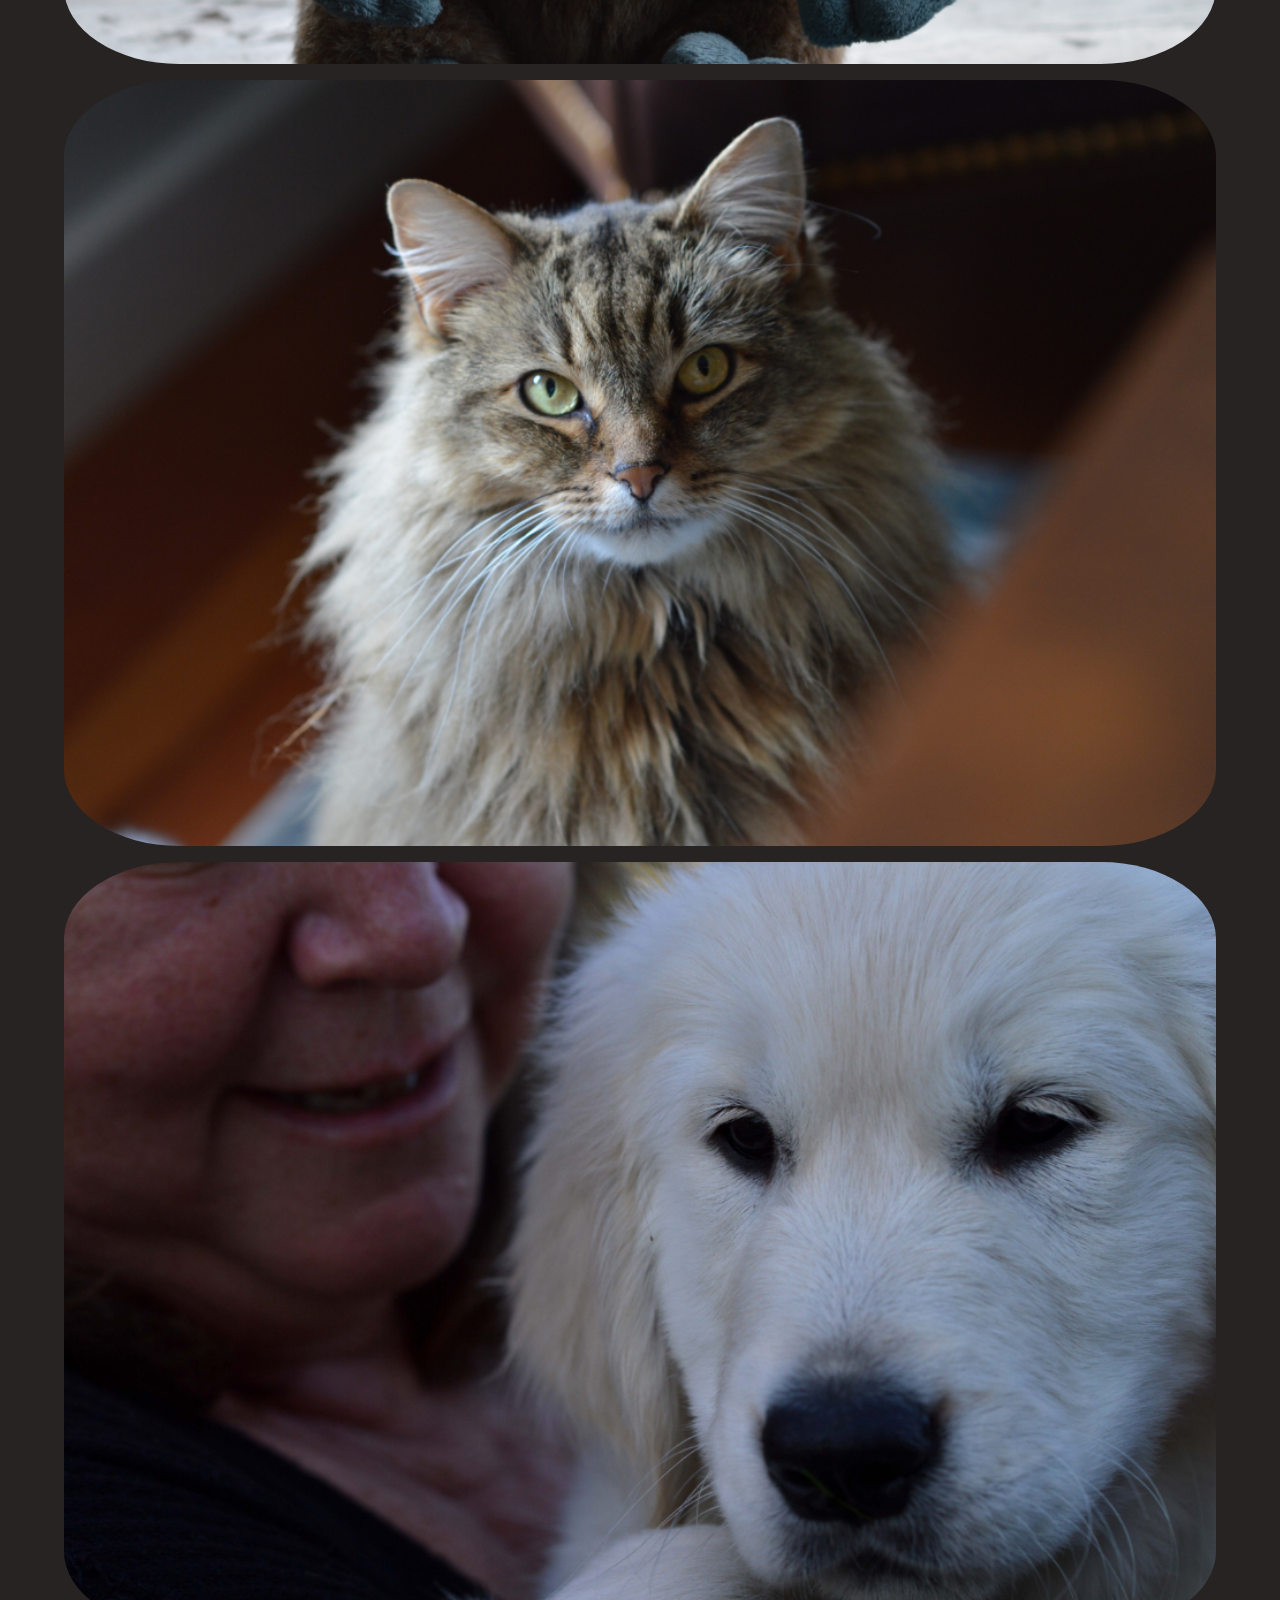
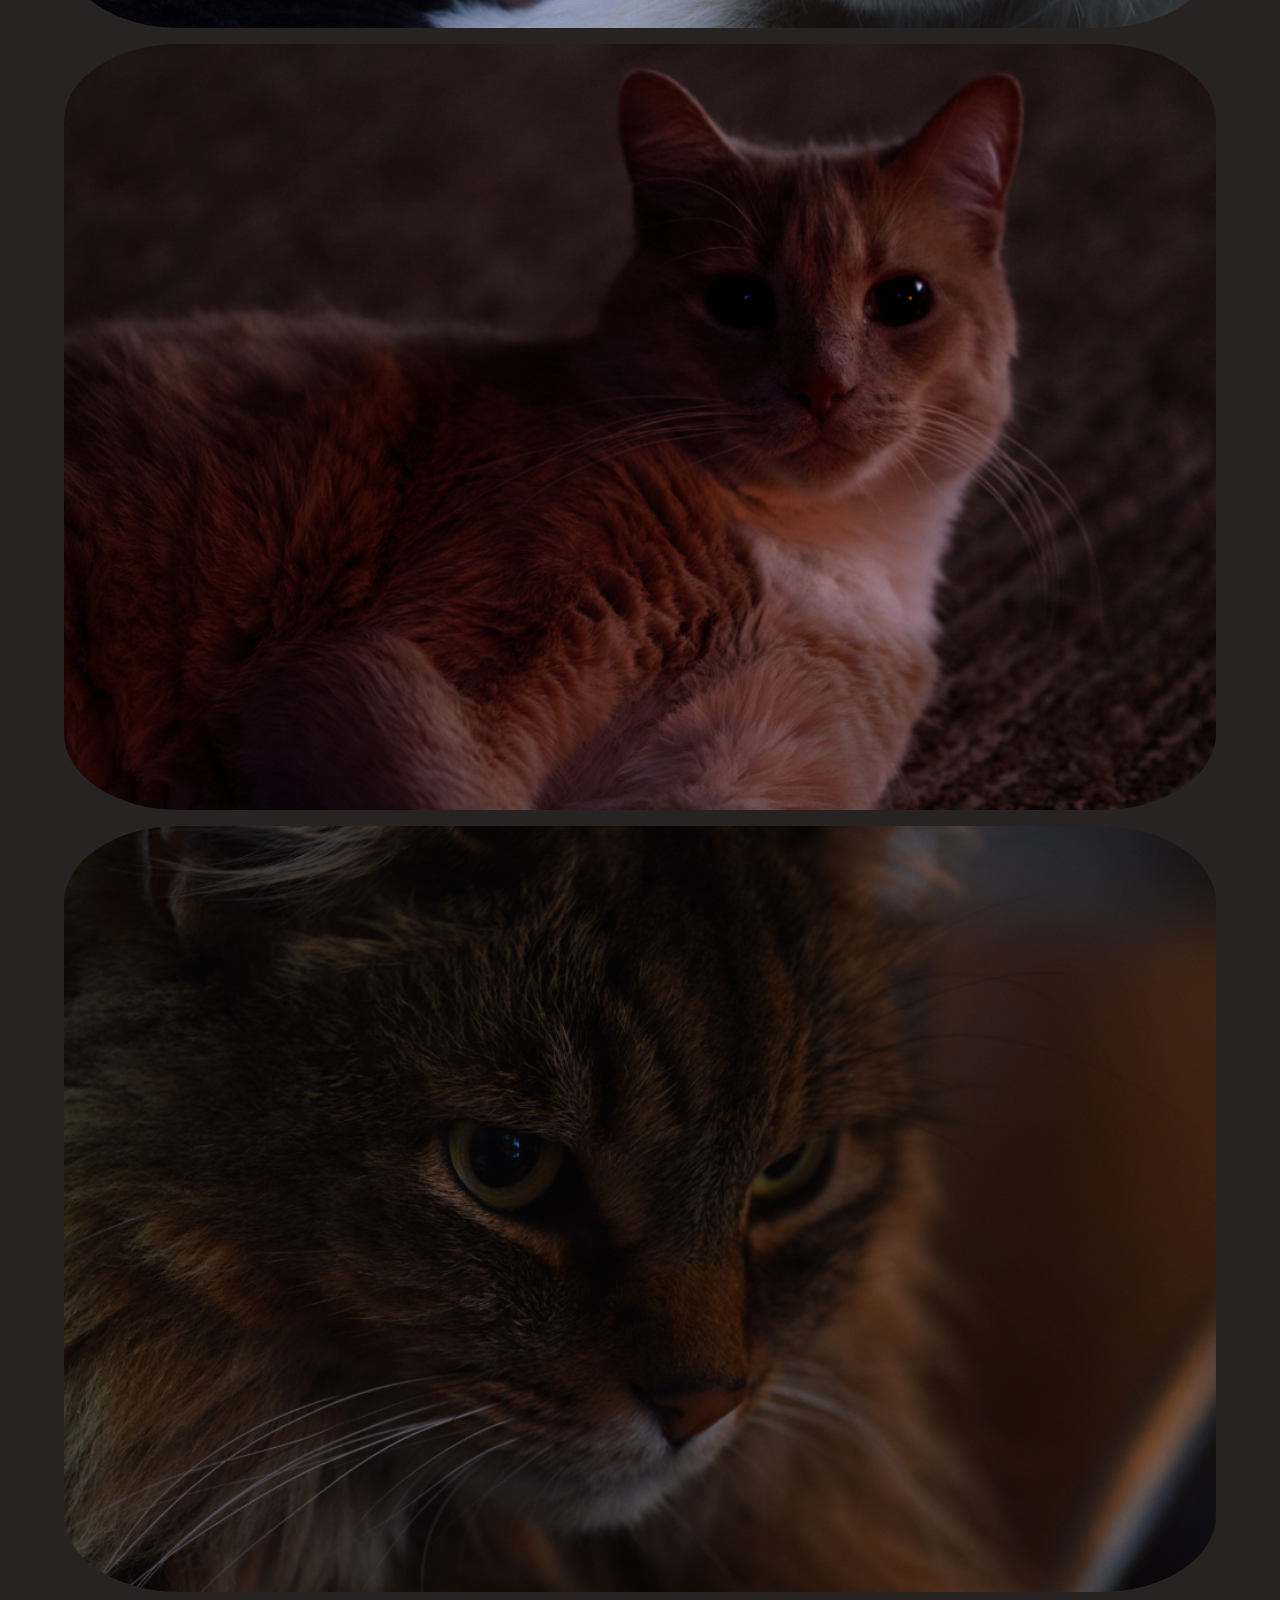
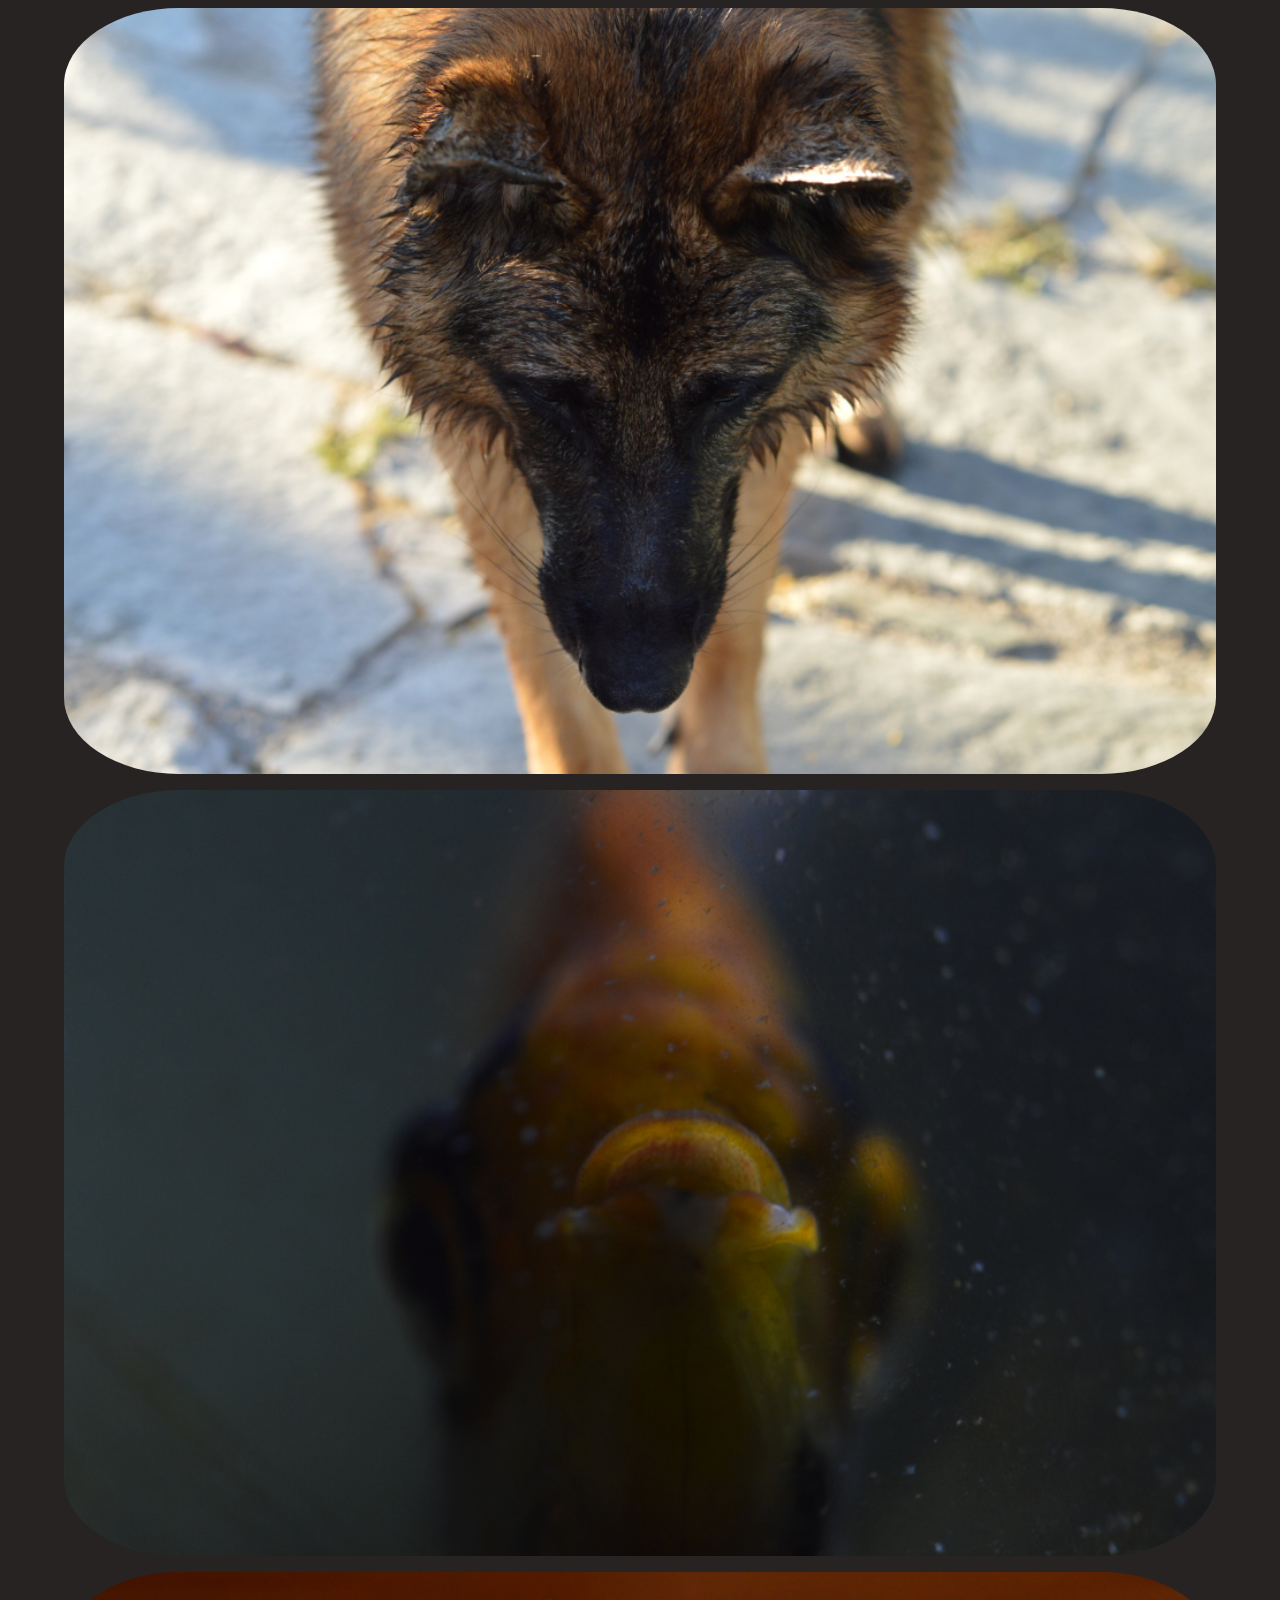
==== commit 1a869d08: "Adjusted index and navbar CSS" ====
--- a/animatePhotography.html
+++ b/animatePhotography.html
@@ -19,7 +19,7 @@
         <img src="graphics/pics/classicIcon.png" class="smallIcon clickable" alt="ClassiCorey Icon" onclick="window.location.href='index.html'">
       </div>
       <div class="col">
-        <p>Corey Crooks Work</p>
+        <p>Corey Crooks Photography</p>
       </div>
       <div class="row rightSideNav flexAlignCenter">
         <img src="graphics/svgs/HamburgerButton.svg" class="navHamburger dNone smallDFlex" id="hamburgerButton" onclick="navToggle()">
--- a/style.css
+++ b/style.css
@@ -196,6 +196,10 @@
         font-size: 1.2rem;
         line-height: 1.4rem;
     }
+    .navigationThumbnailImg{
+        width: 720px;
+        height: 480px;
+    }
 }
 
 /* 
--- a/utility.css
+++ b/utility.css
@@ -35,6 +35,10 @@
 
 .flexTriple{
     flex: 3;
+}
+
+.flexDouble{
+    flex: 2;
 }
 
 .flexAlignCenter{
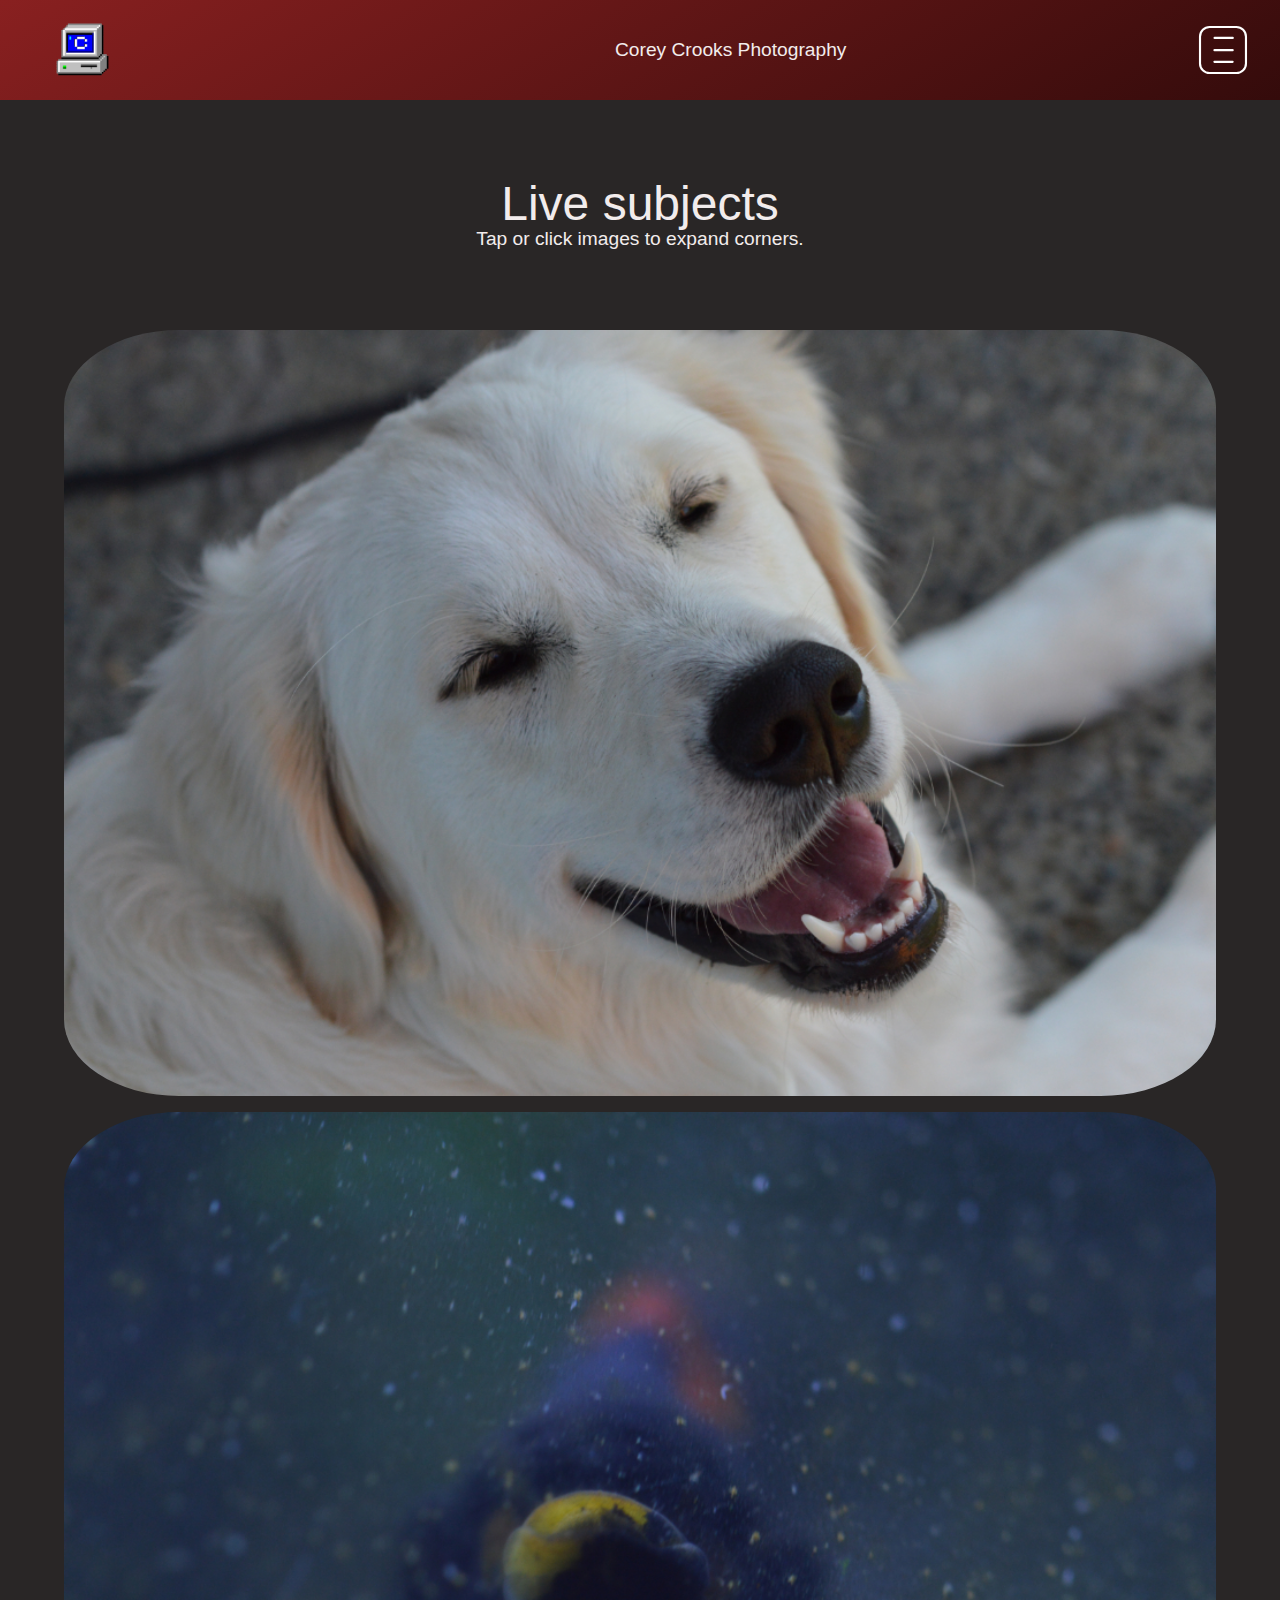
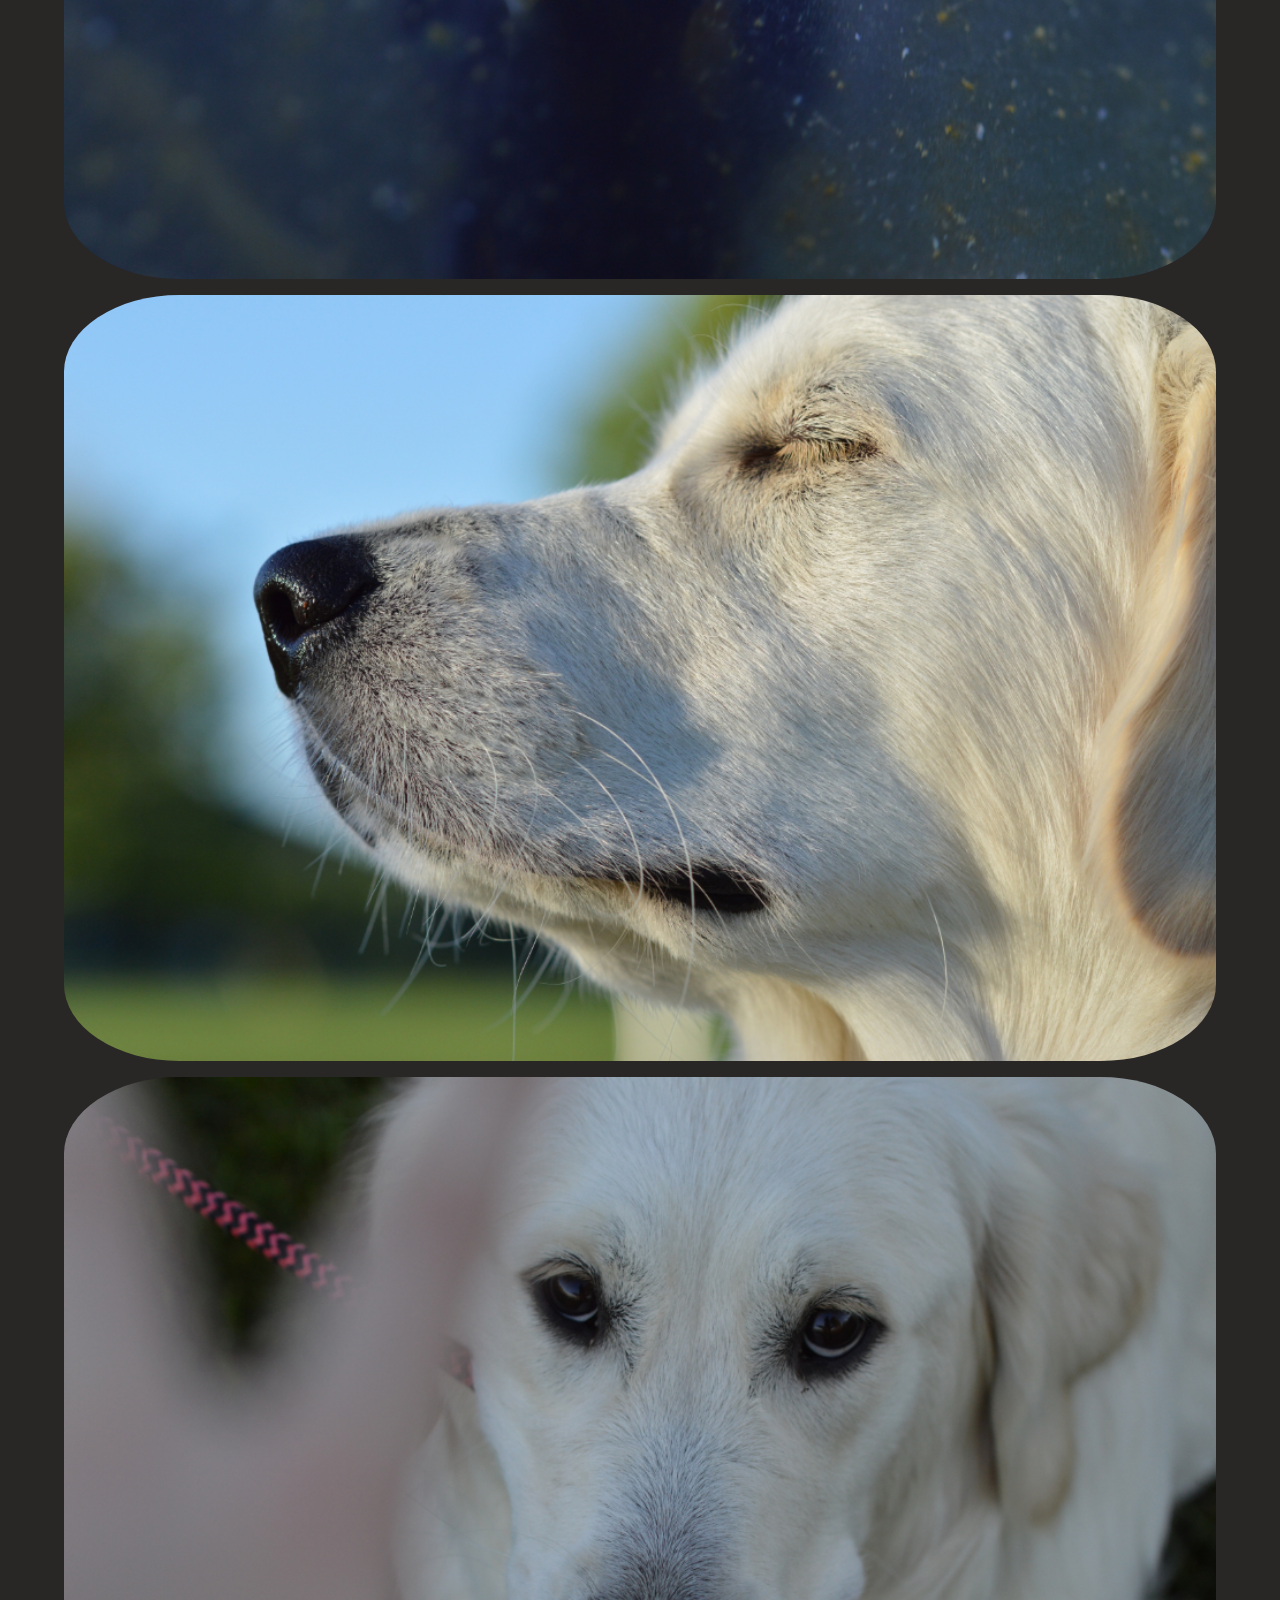
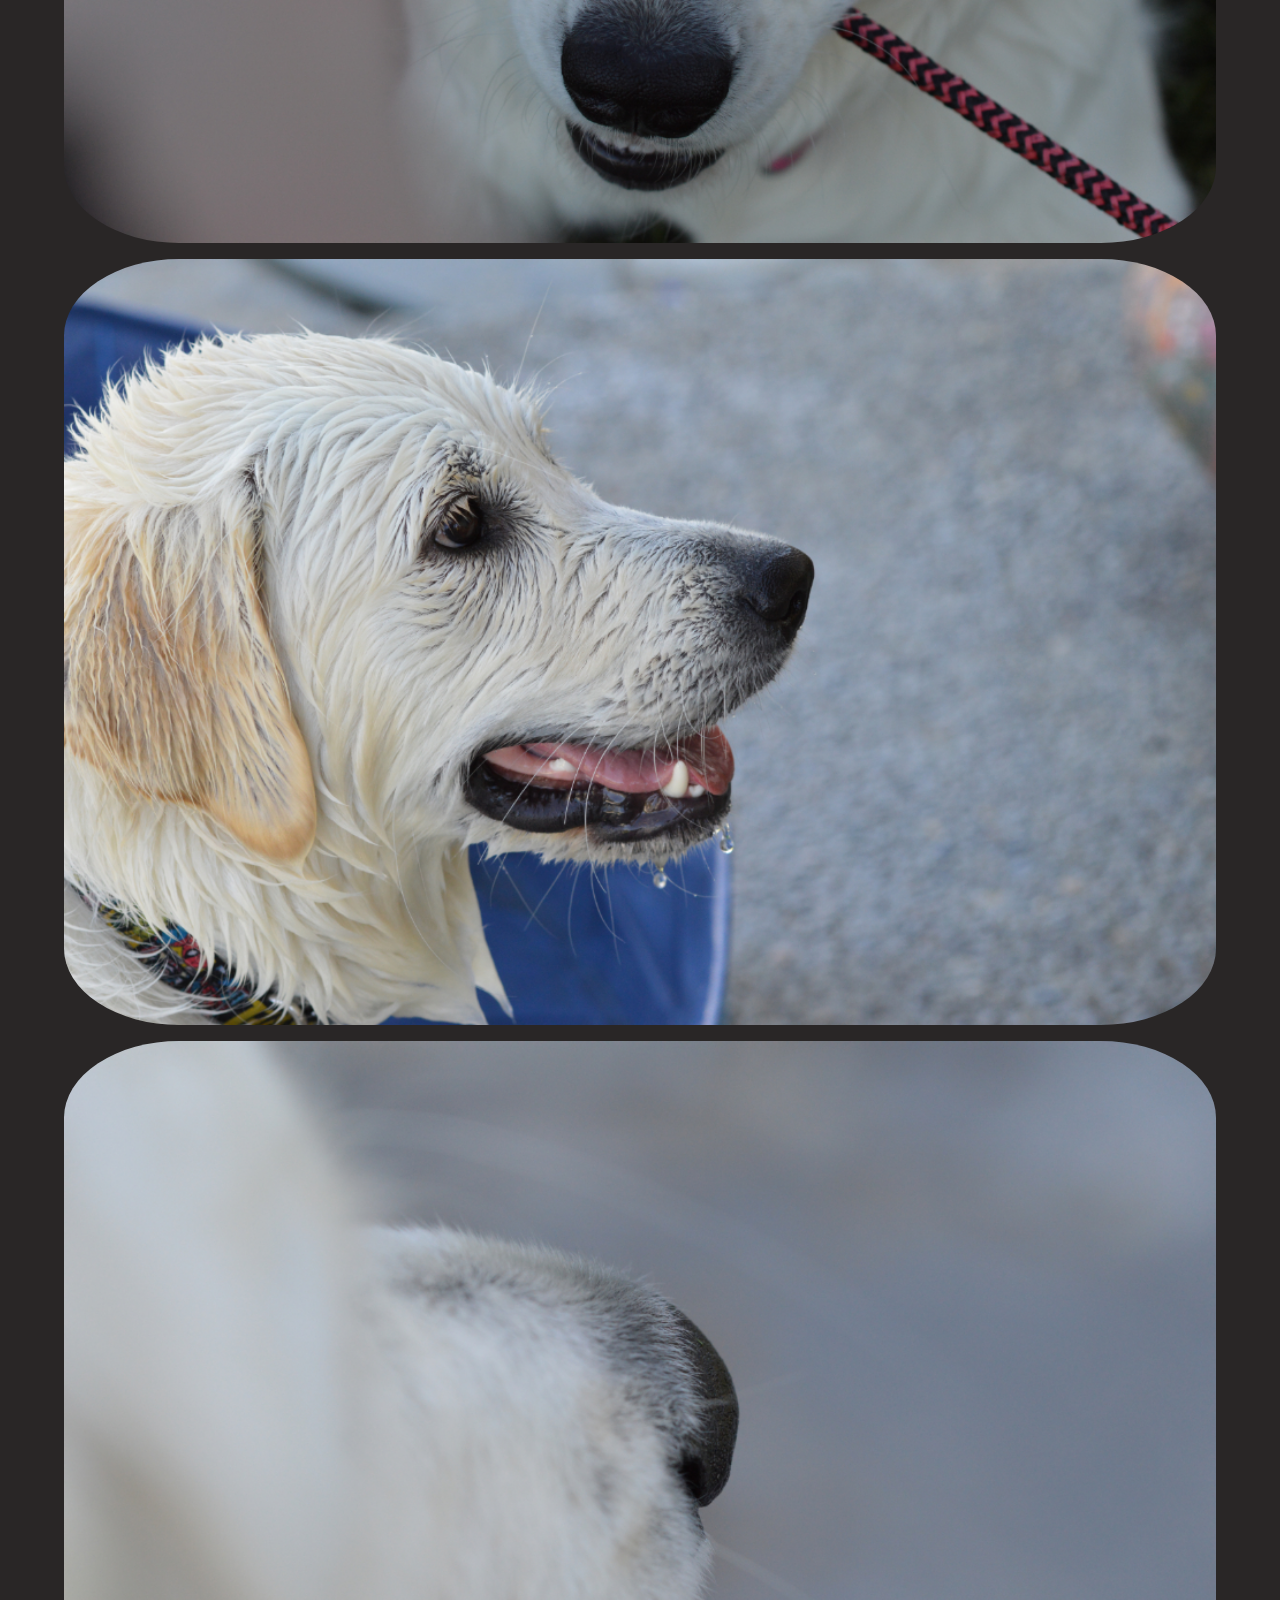
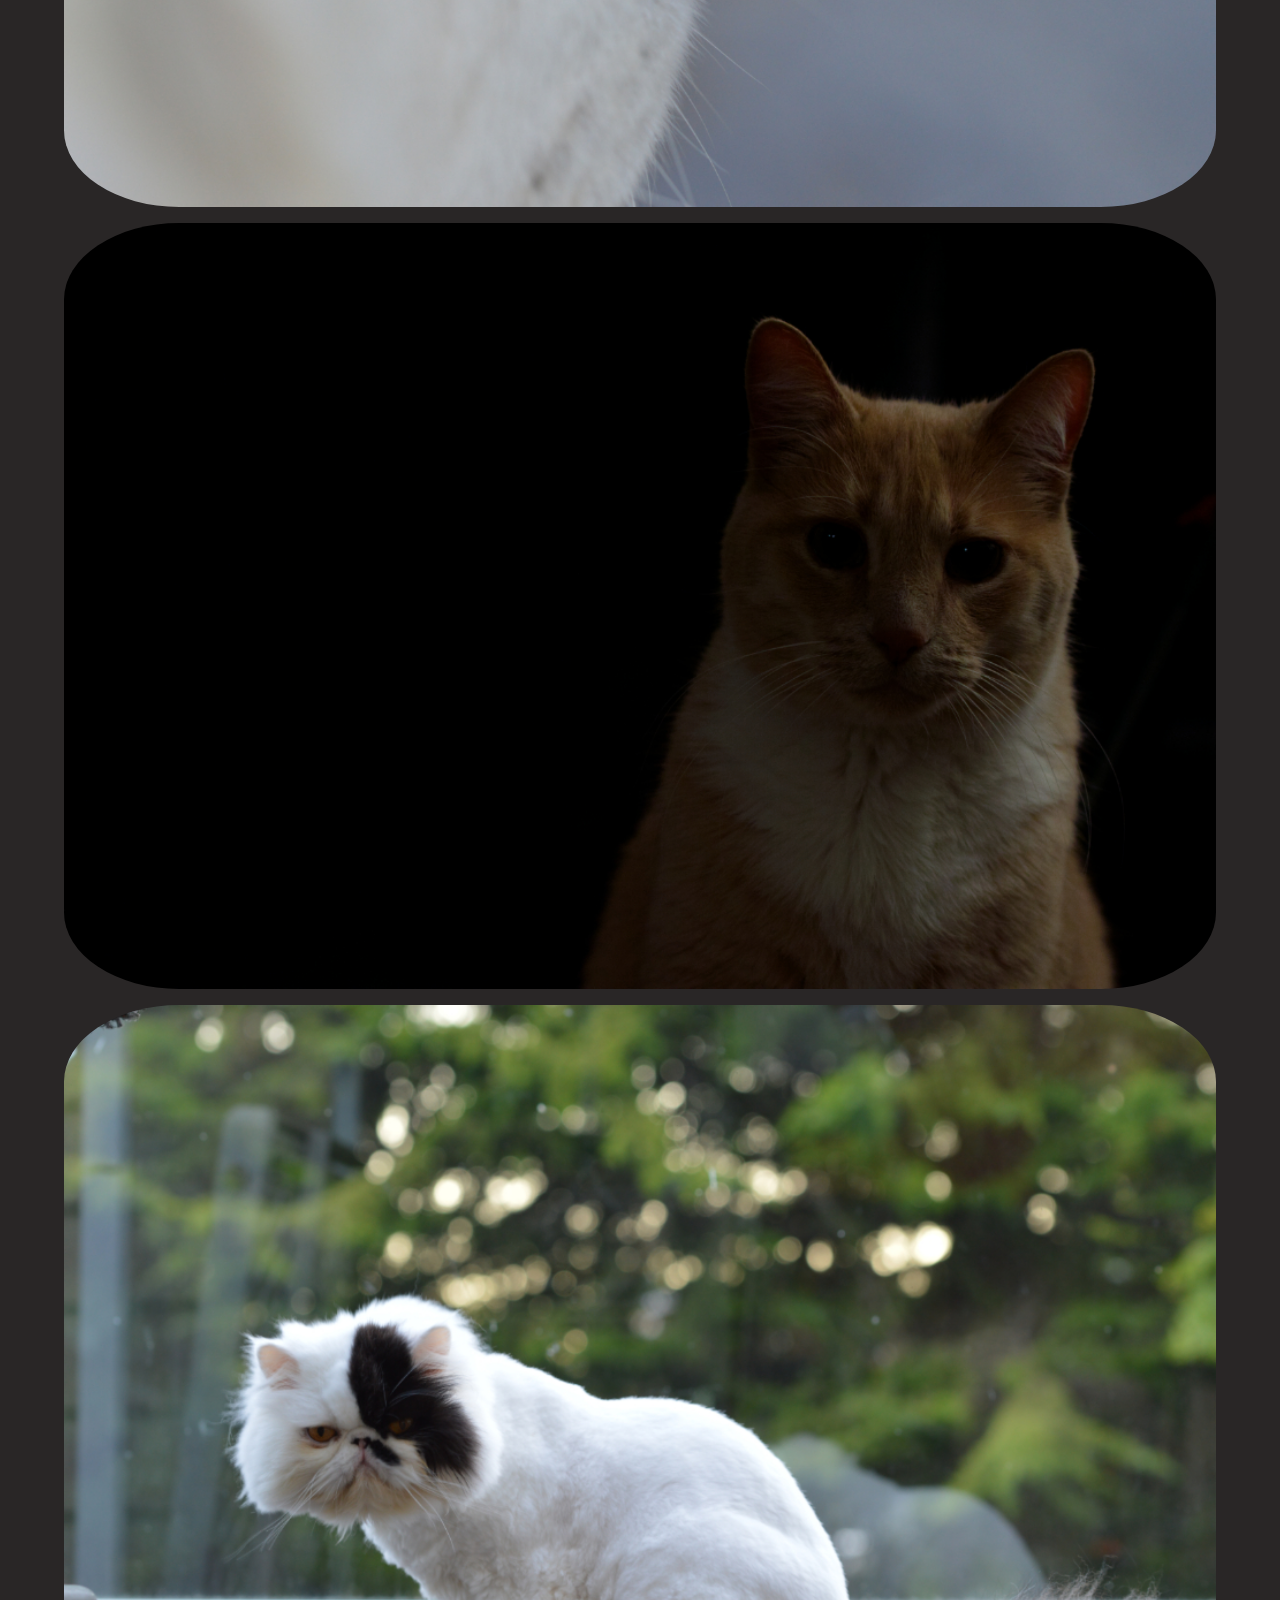
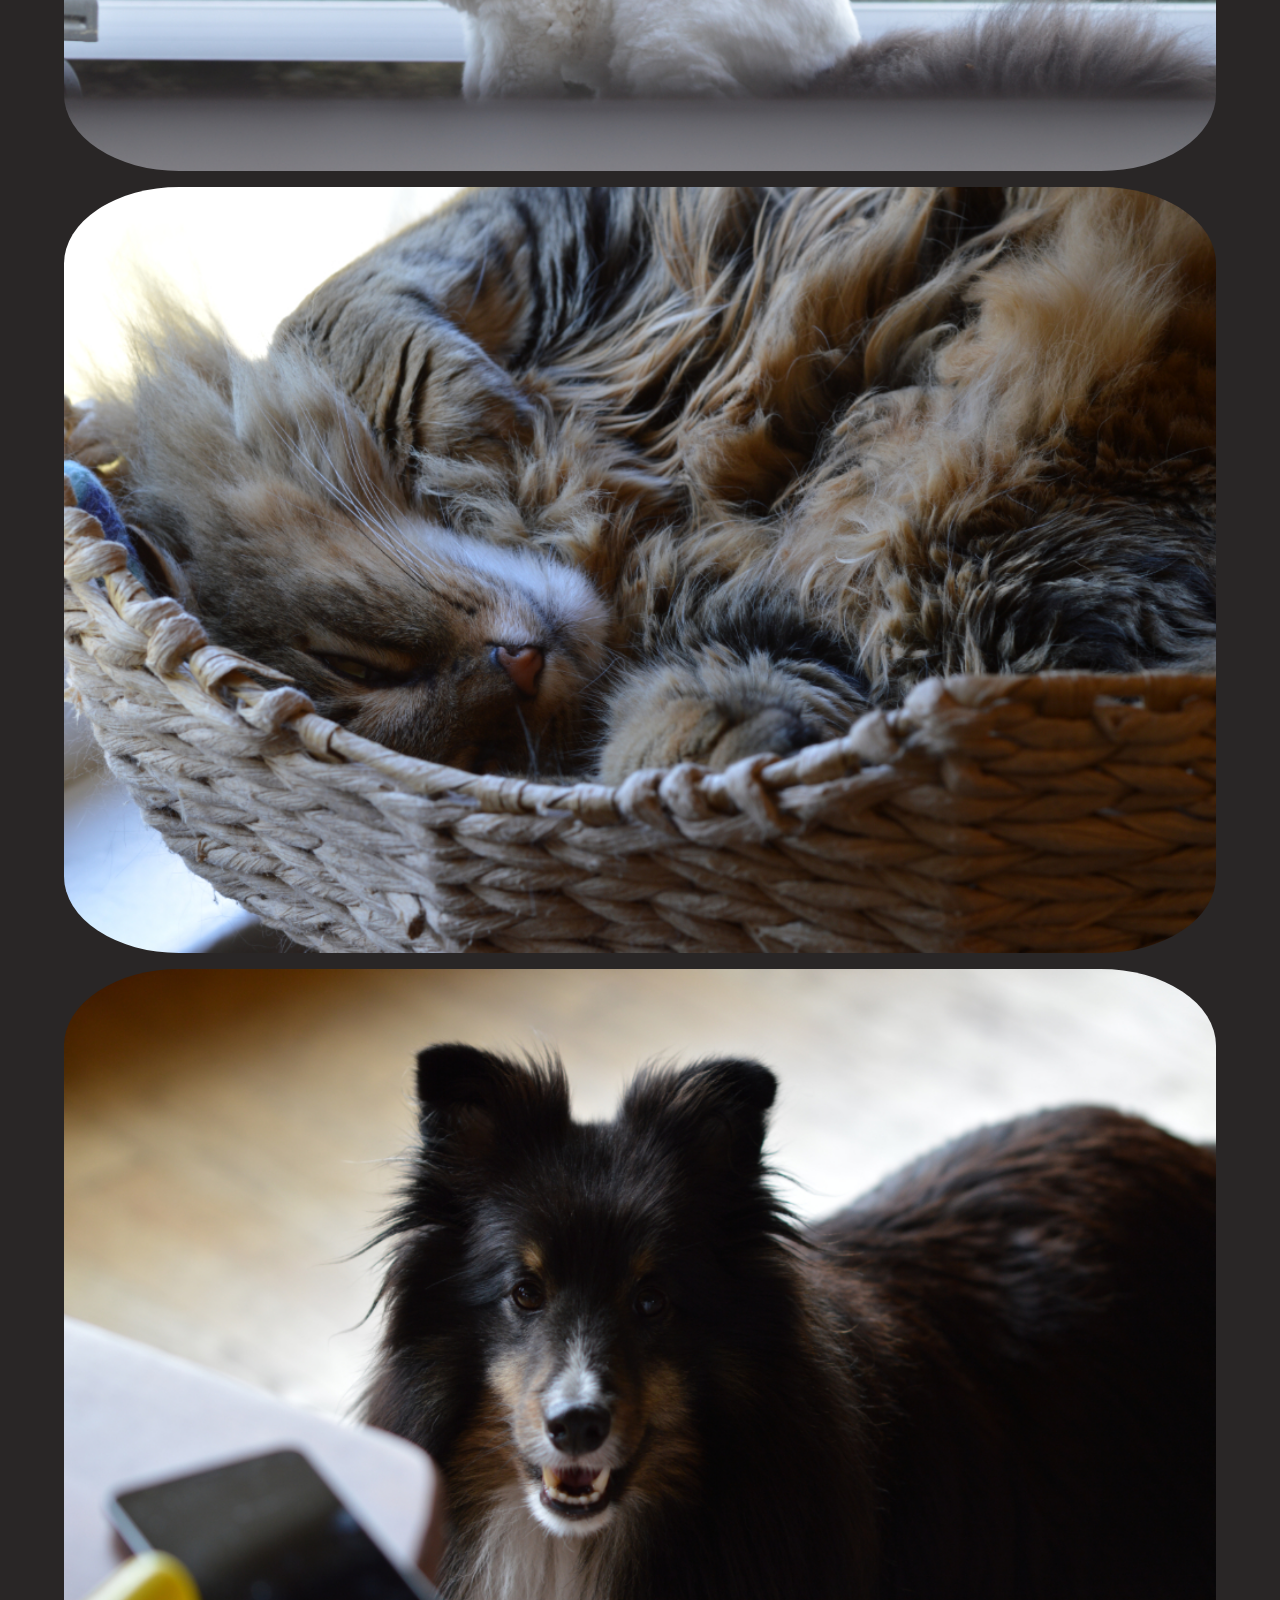
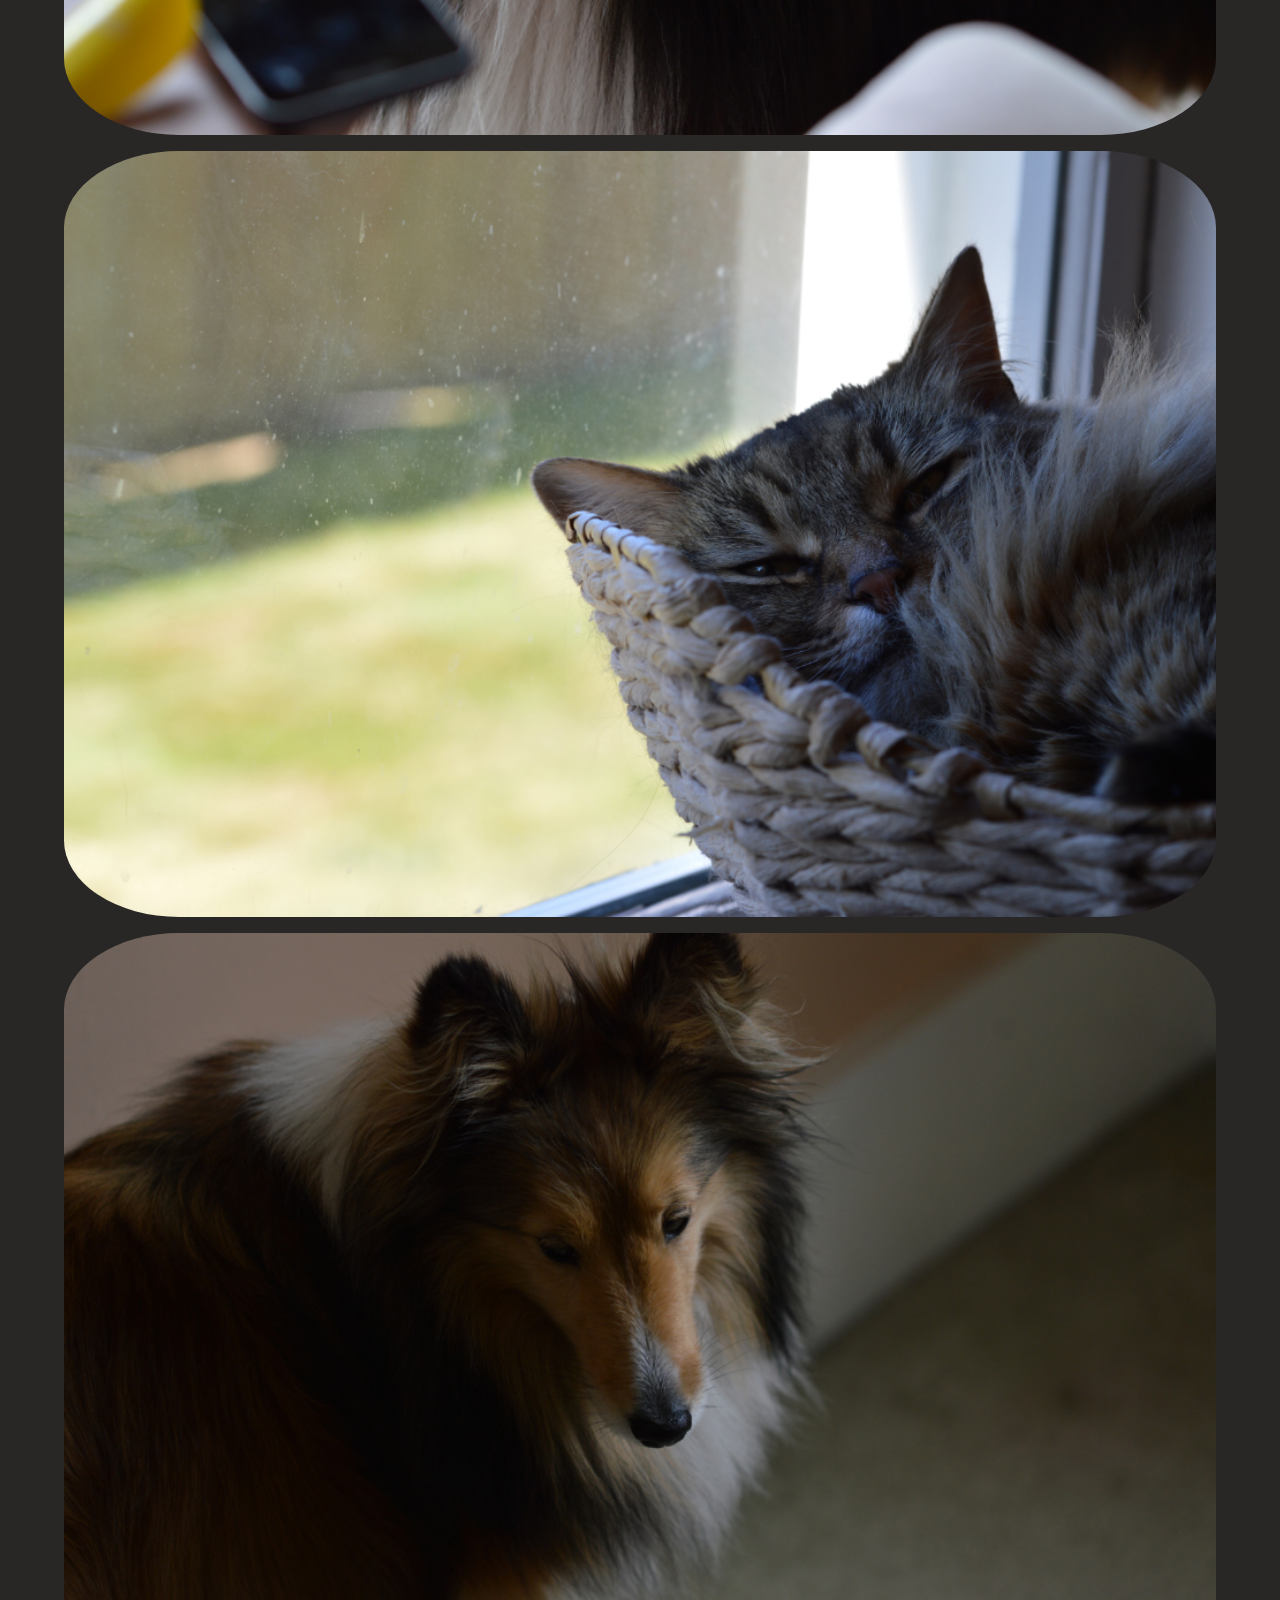
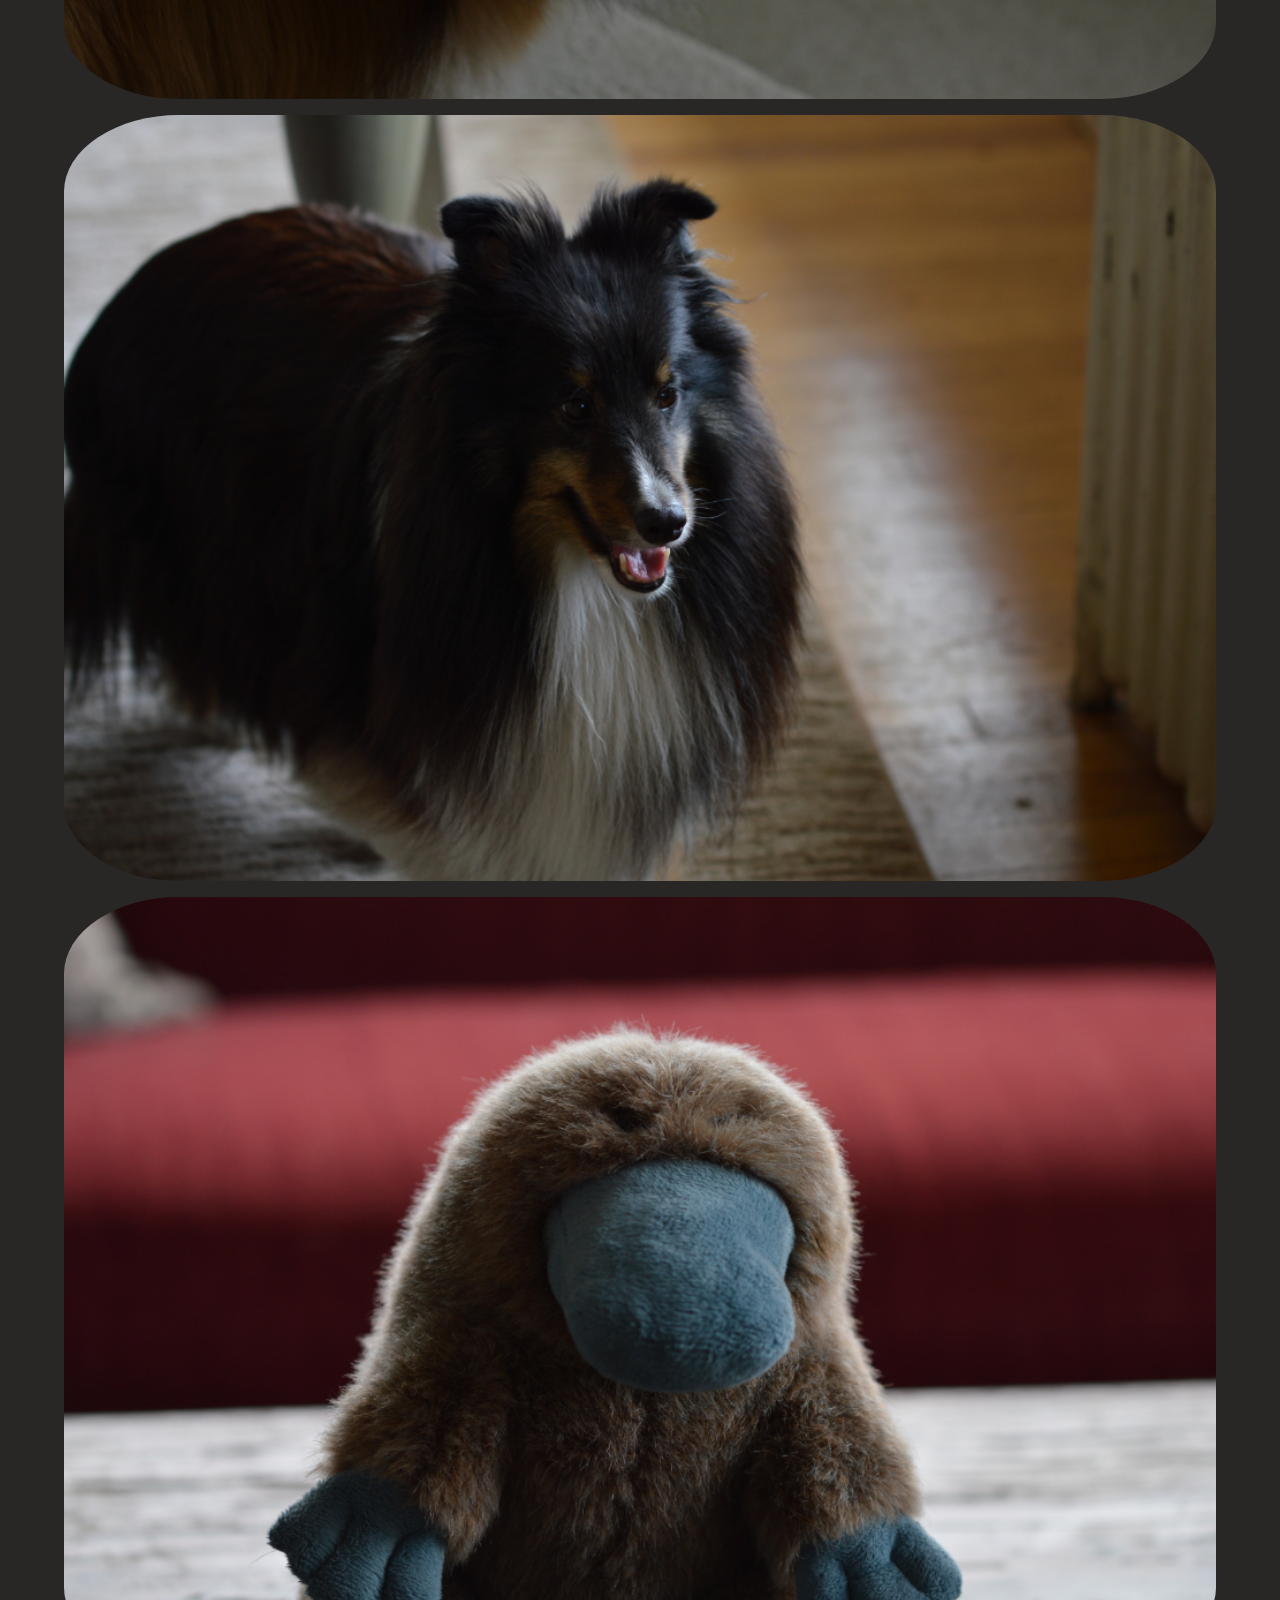
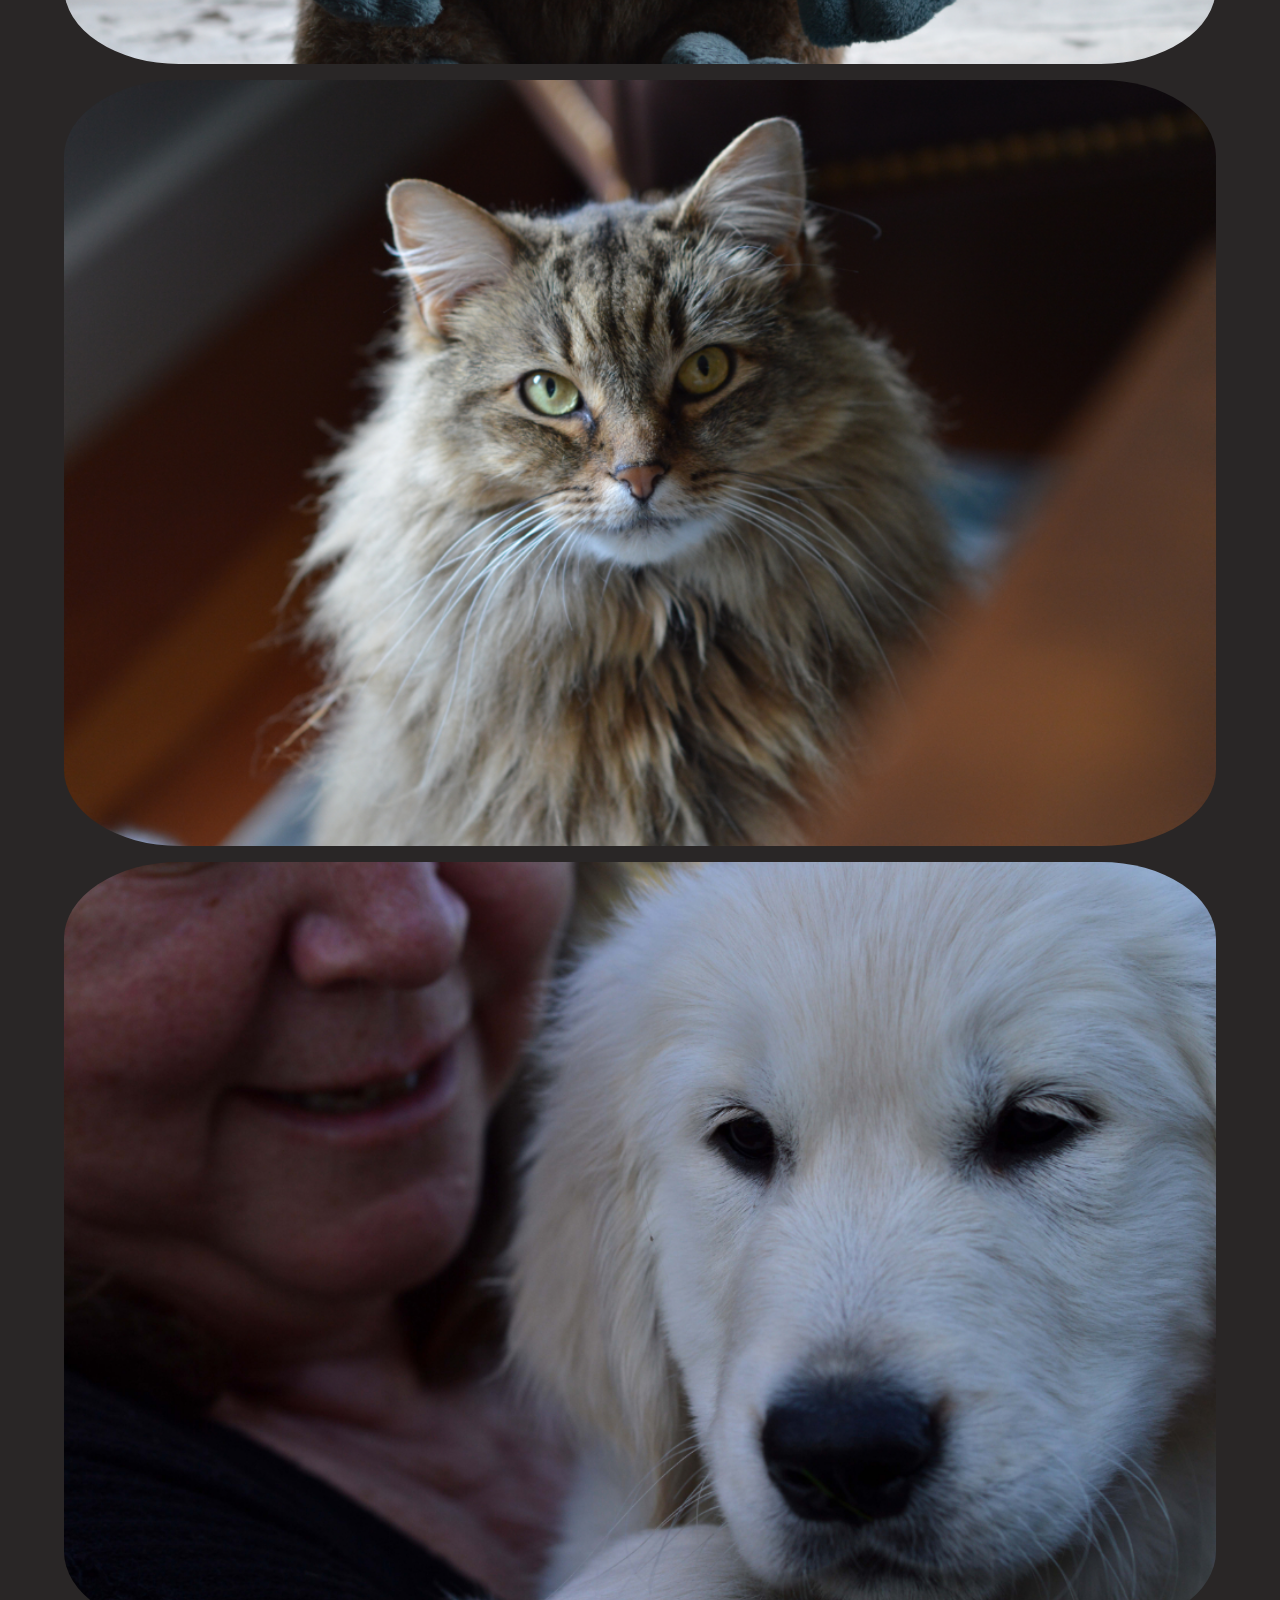
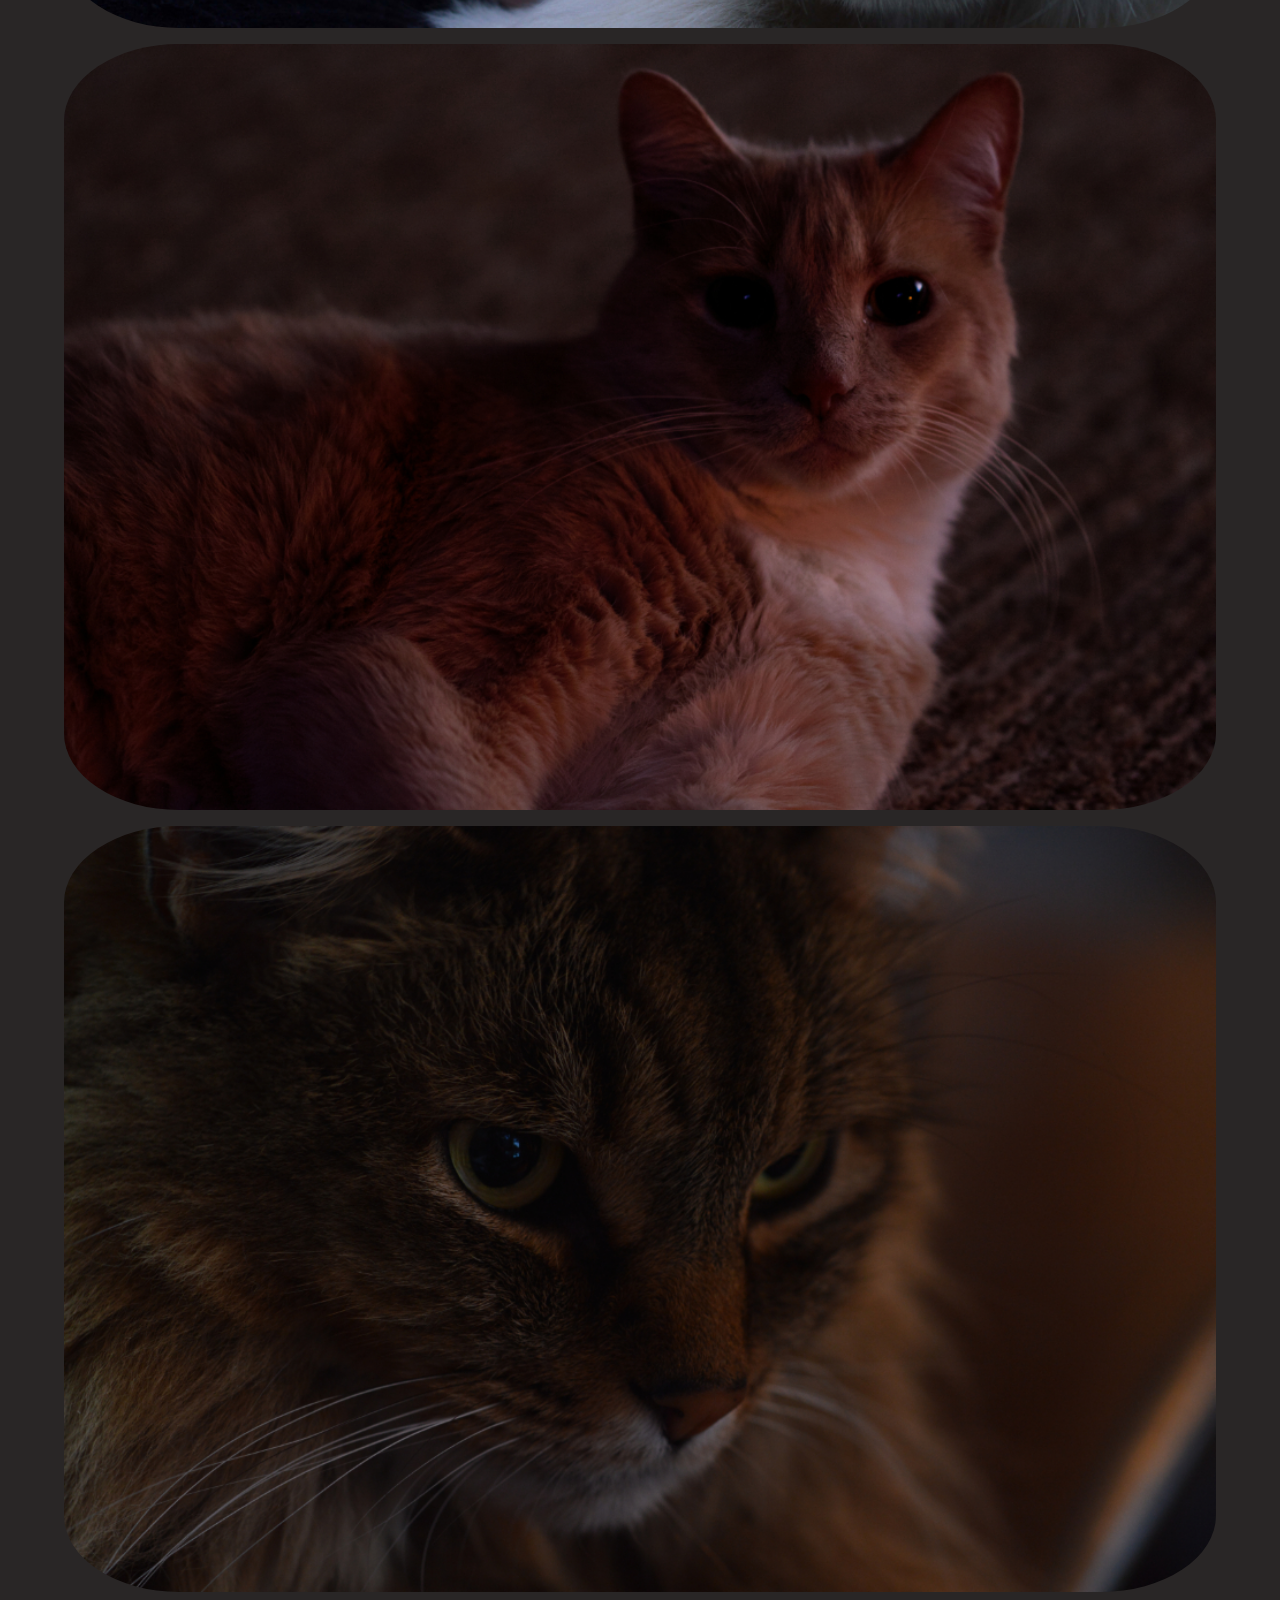
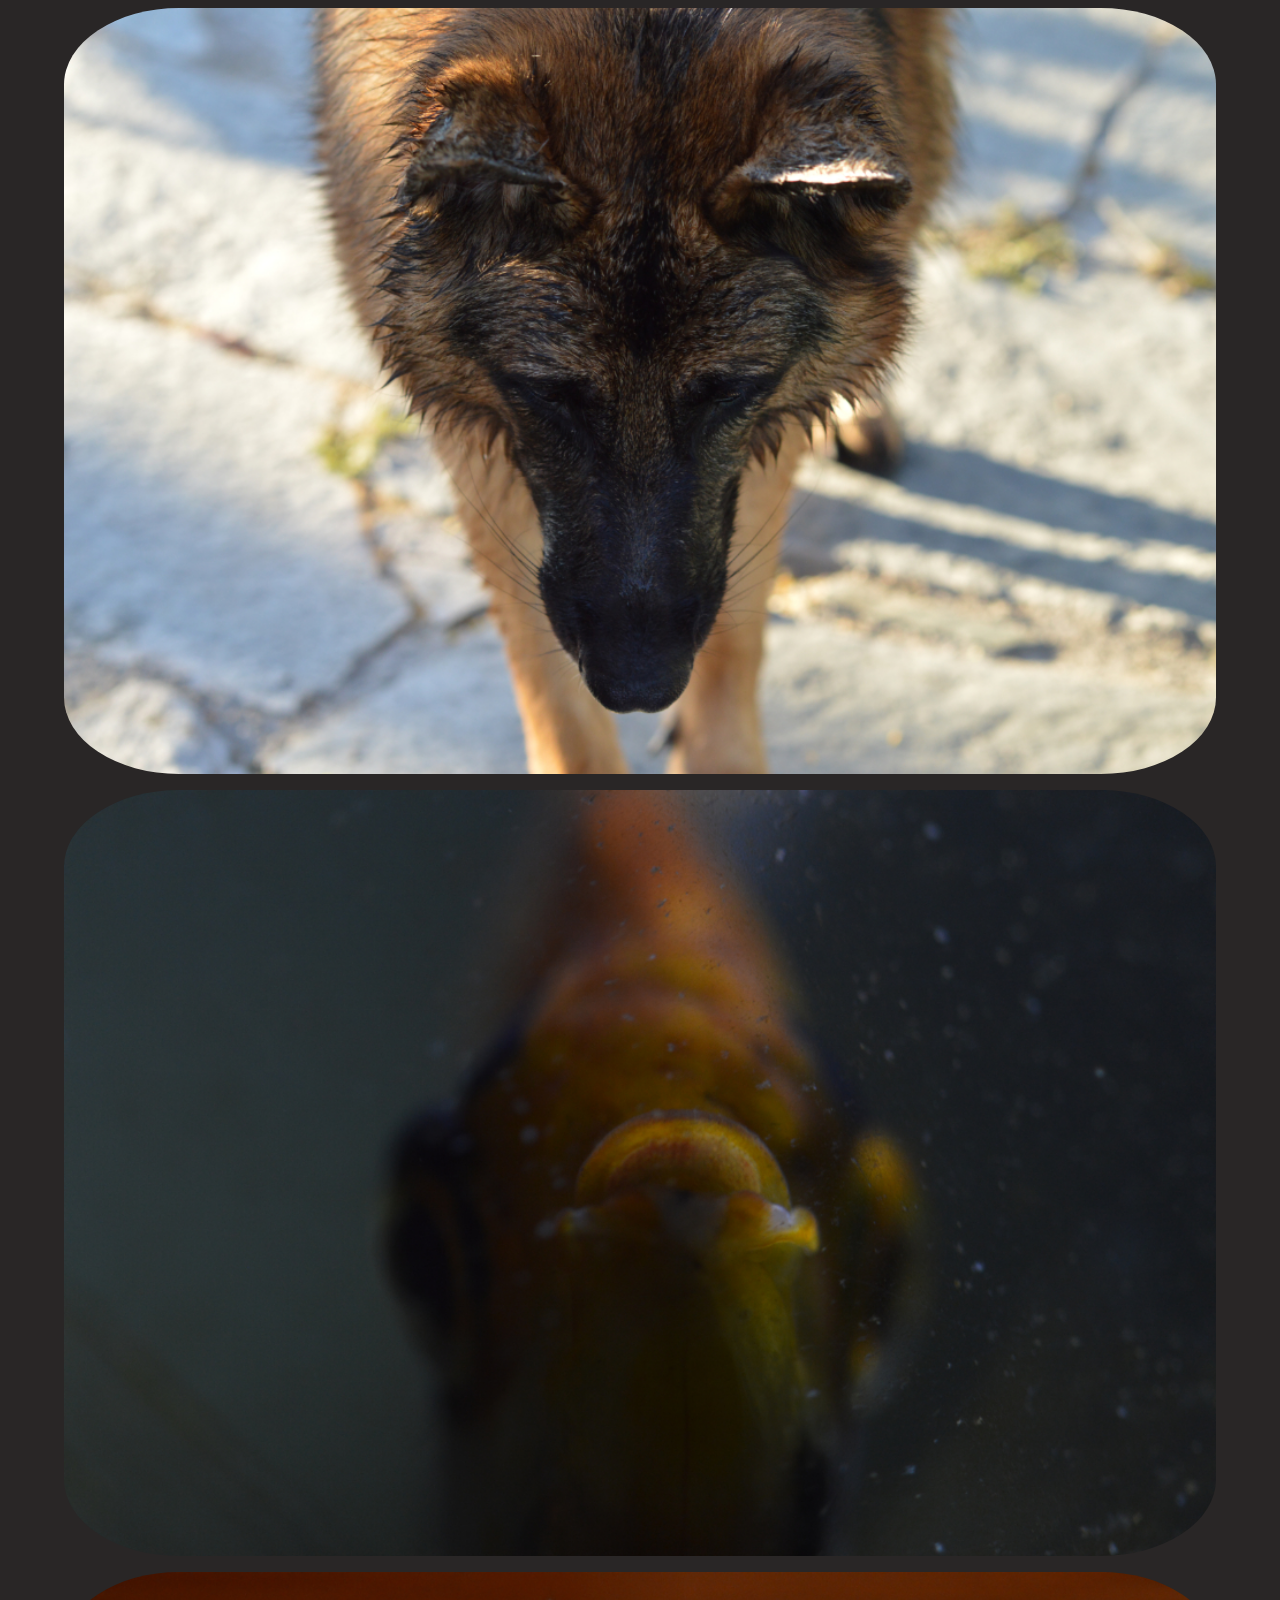
==== commit 31351002: "Added a toggle for light and dark mode." ====
--- a/animatePhotography.html
+++ b/animatePhotography.html
@@ -10,6 +10,7 @@
     <link rel="stylesheet" href="utility.css">
     <script src="scripts/navToggle.js"></script>
     <script src="scripts/arrowRotate.js"></script>
+    <script src="scripts/colorToggle.js"></script>
   </head>
   <body>
 
--- a/style.css
+++ b/style.css
@@ -32,10 +32,62 @@
 }
 /* End Resets */
 
+:root{
+    --clrPDarkText: #121010;
+    --clrPLightText: #f2ecec;
+    --clrPDarkBackground: #292626;
+    --clrSDarkBackground: #373131;
+    --clrPNightBackground: #1F1F1F;
+    --clrSNightBackground: #161515;
+    --clrPLightBackground: #e5e3e3;
+    --clrPAlertText: #a60e0e;
+    --clrPAlertBackground: #892020;
+    --clrSAlertBackground: #340b0b;
+    --clrPMutedText: #b4b4b4;
+
+    --clrLightTransparent: rgba(255, 255, 255, 0.9);
+    --clrDarkTransparent: rgba(0, 0, 0, 0.5);
+
+    --clrCodeBackground: #353333;
+
+    --clrBannerLight: rgba(0,0,0,.7);
+    --clrBannerMid: rgba(0,0,0,.3);
+    --clrBannerDark: rgba(0,0,0,0.1);
+    --clrBannerEnd: rgba(0,0,0,0);
+
+    --clrBishops: #F04E25;
+    --clrBishopsAccent: #3d1500;
+    --clrVeo: #20A29F;
+    --clrVeoAccent: #062121;
+    --clrPGIP: #C08E2B;
+    --clrPGIPAccent: #341f00;
+
+    --mainTextBackground: linear-gradient(95deg, #272323, #272323, rgba(0,0,0,0), rgba(0,0,0,0));
+    --mainTextBackgroundLighter: linear-gradient(95deg, #353030, #353030, rgba(0,0,0,0), rgba(0,0,0,0));
+
+    --brightTextContraster:rgba(255, 255, 255, 0.7);
+}
+
+.lightText{
+    color: var(--clrPLightText);
+}
+
+.lightBackground{
+    color: var(--clrPLightBackground);
+}
+
+.darkText{
+    color: var(--clrPDarkText);
+}
+
+.darkBackground{
+    color: var(--clrPDarkBackground);
+}
+
 body {
 	line-height: 1;
     font-family: "Helvetica Neue", "Helvetica", "Arial";
-    color: #170001;
+    color: var(--clrPDarkBackground);
     font-size: 3rem;
 }
 strong{
@@ -92,13 +144,14 @@
 }
 
 .navContainer{
-  background-image: linear-gradient(150deg, #892020, #340b0b);
-  color: white;
+  background-image: linear-gradient(150deg, var(--clrPAlertBackground), var(--clrSAlertBackground));
+  color: var(--clrPLightText);
   height: 100px;
   padding-left: 2rem;
   position: sticky;
   top: 0;
   z-index: 10;
+  user-select: none;
 }
 
 .navLinks{
@@ -116,8 +169,8 @@
 }
 
 .navLinkContainer:hover, .navLinkContainer:focus, .navLinkContainer:active{
-  background-color: rgb(47, 8, 8);
-  color: rgb(169, 169, 169);
+  background-color: var(--clrSAlertBackground);
+  color: var(--clrPMutedText);
 }
 
 .navHamburger{
@@ -127,9 +180,9 @@
 }
 
 .responsiveNavContainer{
-    background-color: #1F1F1F;
+    background-color: var(--clrPNightBackground);
     transform-origin: 0% 0%;
-    color: white;
+    color: var(--clrPLightText);
     transition: transform 0.3s ease;
     transform: scaleY(0);
     position: absolute;
@@ -137,6 +190,7 @@
     position: fixed;
     top: 100px;
     z-index: 10;
+    user-select: none;
 }
 
 .nav-open {
@@ -150,16 +204,16 @@
 }
 
 .responsiveNavItem:hover, .responsiveNavItem:focus, .responsiveNavItem:active{
-    background-color: #B12A2A;
+    background-color: var(--clrPAlertBackground);
     padding-left: 2rem;
 }
 
 .underConstructionAlert{
-    color: white;
+    color: var(--clrPLightText);
 }
 .alertRow{
     padding: 1rem 0 1rem 0;
-    background: linear-gradient(to right, #A90A0A, #A90A0A, #470404);
+    background: linear-gradient(to right, var(--clrPAlertBackground), var(--clrSAlertBackground));
 }
 .alertLogo{
     width: 75px;
@@ -174,9 +228,6 @@
     transform: rotate(180deg);
 }
 
-.muted{
-    color: #b4b4b4;
-}
 .subCategoryNavbar{
     transition: transform 0.3s ease;
     transform-origin: 0% 0%;
@@ -202,6 +253,19 @@
     }
 }
 
+@media (prefers-reduced-motion){
+    .responsiveNavContainer{
+        transition: 0ms;
+    }
+    .arrowBigGap{
+        transition: 0ms;
+    }
+    .subCategoryNavbar{
+        transition: 0ms;
+    }
+
+}
+
 /* 
 Start debug rulings
 */
--- a/photographyGridPages.css
+++ b/photographyGridPages.css
@@ -1,6 +1,6 @@
 body{
-    background-color: #272323;
-    color: white;
+    background-color: var(--clrPDarkBackground);
+    color: var(--clrPLightText)
 }
 .headerText{
     padding: 5rem 0 5rem 0;
@@ -10,6 +10,7 @@
     grid-template-columns: 1fr  1fr  1fr  1fr;
     padding: 1rem 5rem 5rem 5rem;
     gap: 1rem;
+    user-select: none;
 }
 .pictureContainer{
     transform-origin: top;
@@ -64,4 +65,13 @@
     }
 
     
+}
+
+@media (prefers-reduced-motion){
+    .picture:hover, .picture:focus, .picture:active{
+        transition: 0ms;
+    }
+    .pictureContainer:hover, .pictureContainer:focus, .pictureContainer:active{
+        transition: 0ms;
+    }
 }--- a/utility.css
+++ b/utility.css
@@ -71,6 +71,7 @@
 
 .clickable{
     cursor: pointer;
+    user-select: none;
 }
 
 .textCenter{
@@ -109,6 +110,10 @@
 }
 .scaleX1{
     transform: scaleX(1);
+}
+
+.muted{
+    color: var(--clrPMutedText);
 }
 
 .philosophy::before{
@@ -135,13 +140,16 @@
 }
 
 .mainText{
-    background-image: linear-gradient(95deg, #272323, #272323, rgba(0,0,0,0), rgba(0,0,0,0));
+    background-image: var(--mainTextBackground);
     padding: 5px 5px 5px 5px;
 }
 
 .mainTextLighter{
-    background-image: linear-gradient(95deg, #353030, #353030, rgba(0,0,0,0), rgba(0,0,0,0));
+    background-image: var(--mainTextBackgroundLighter);
     padding: 5px 5px 5px 5px;
+}
+.lightModeTextHelper{
+    background-color:var(--brightTextContraster);
 }
 
 
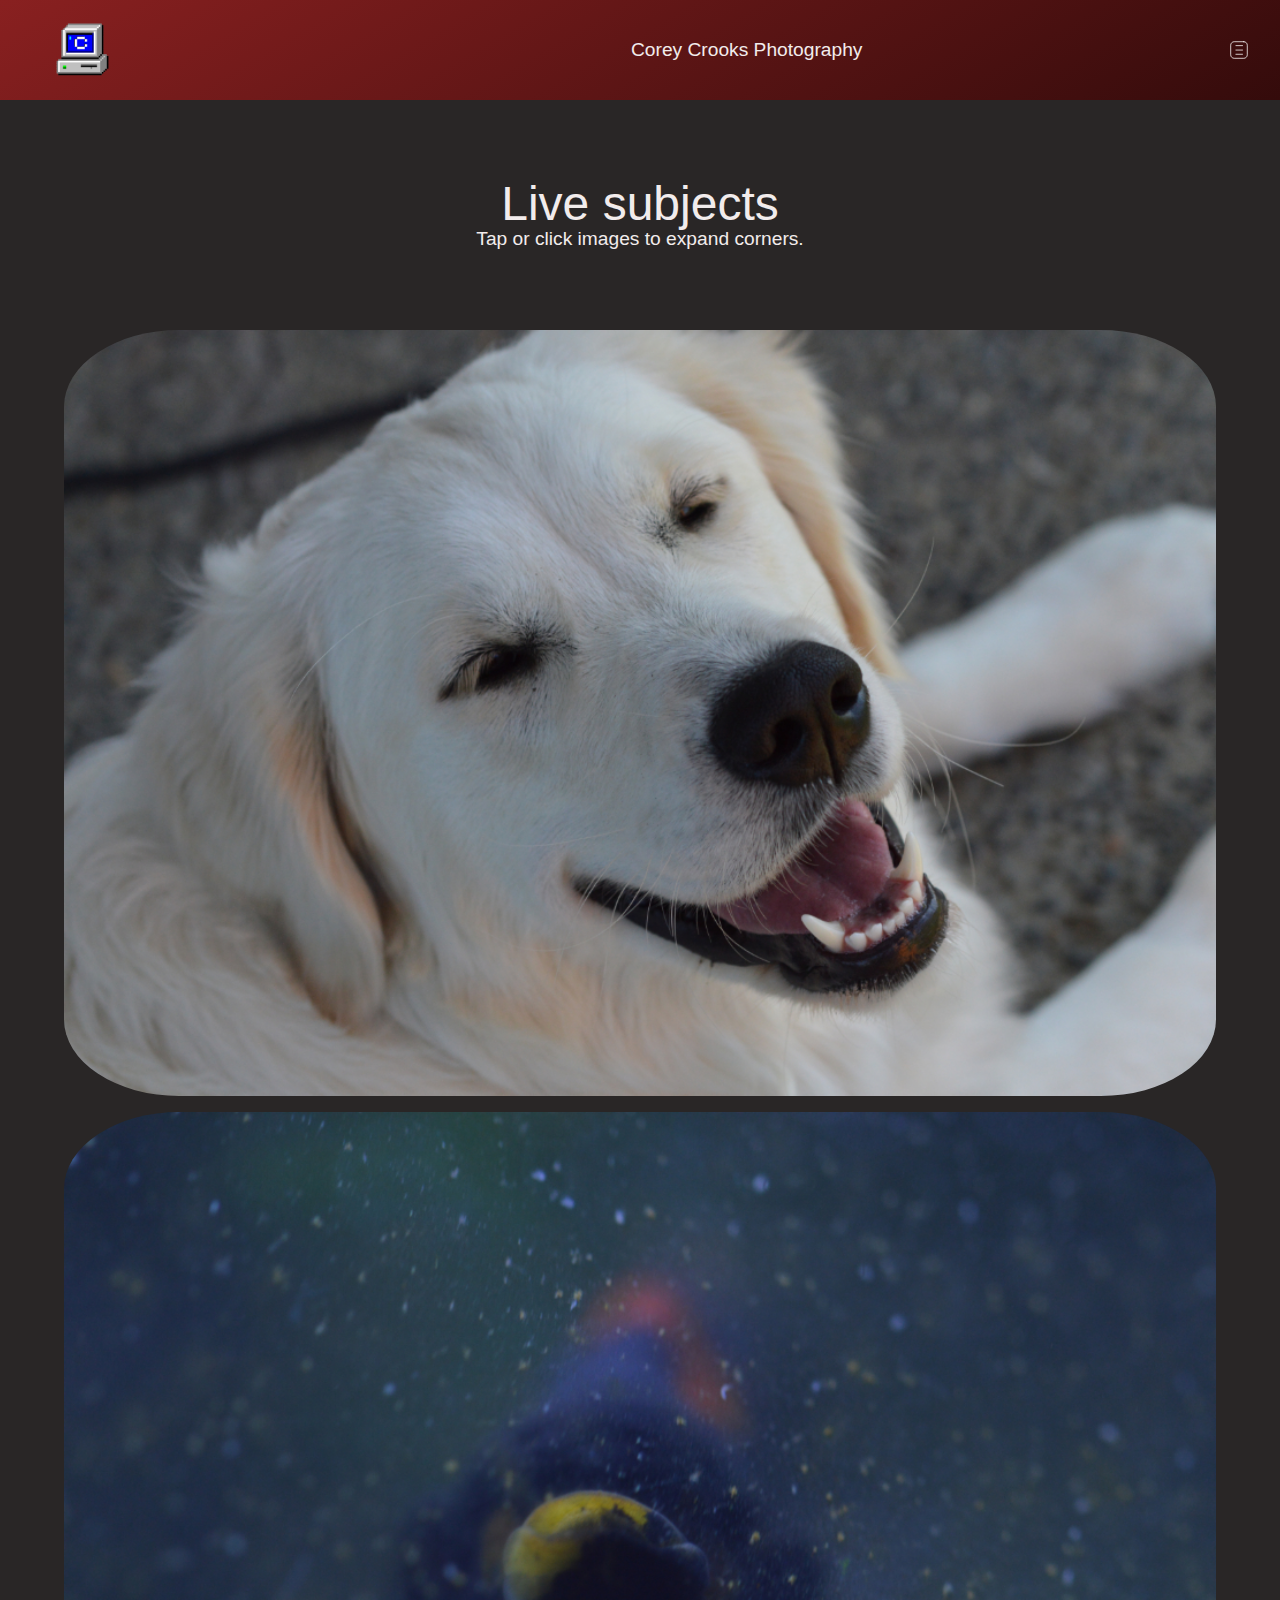
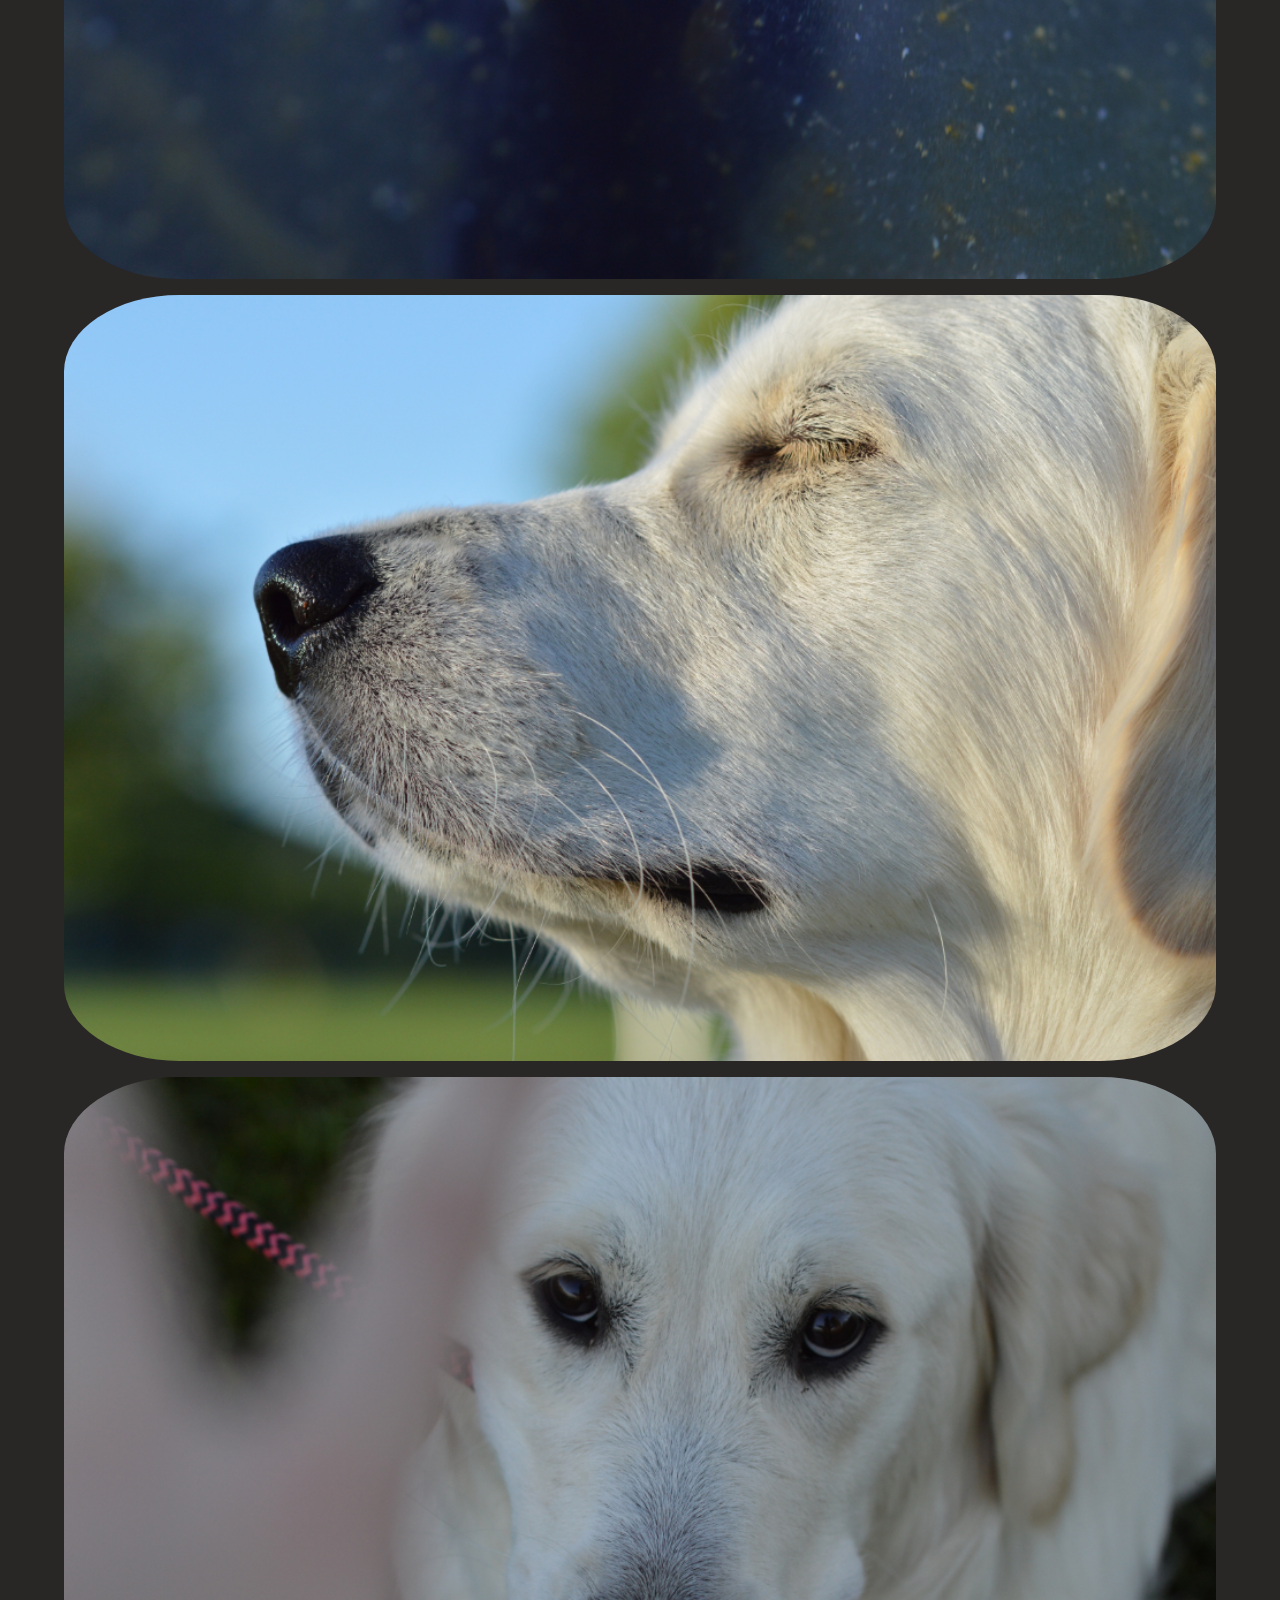
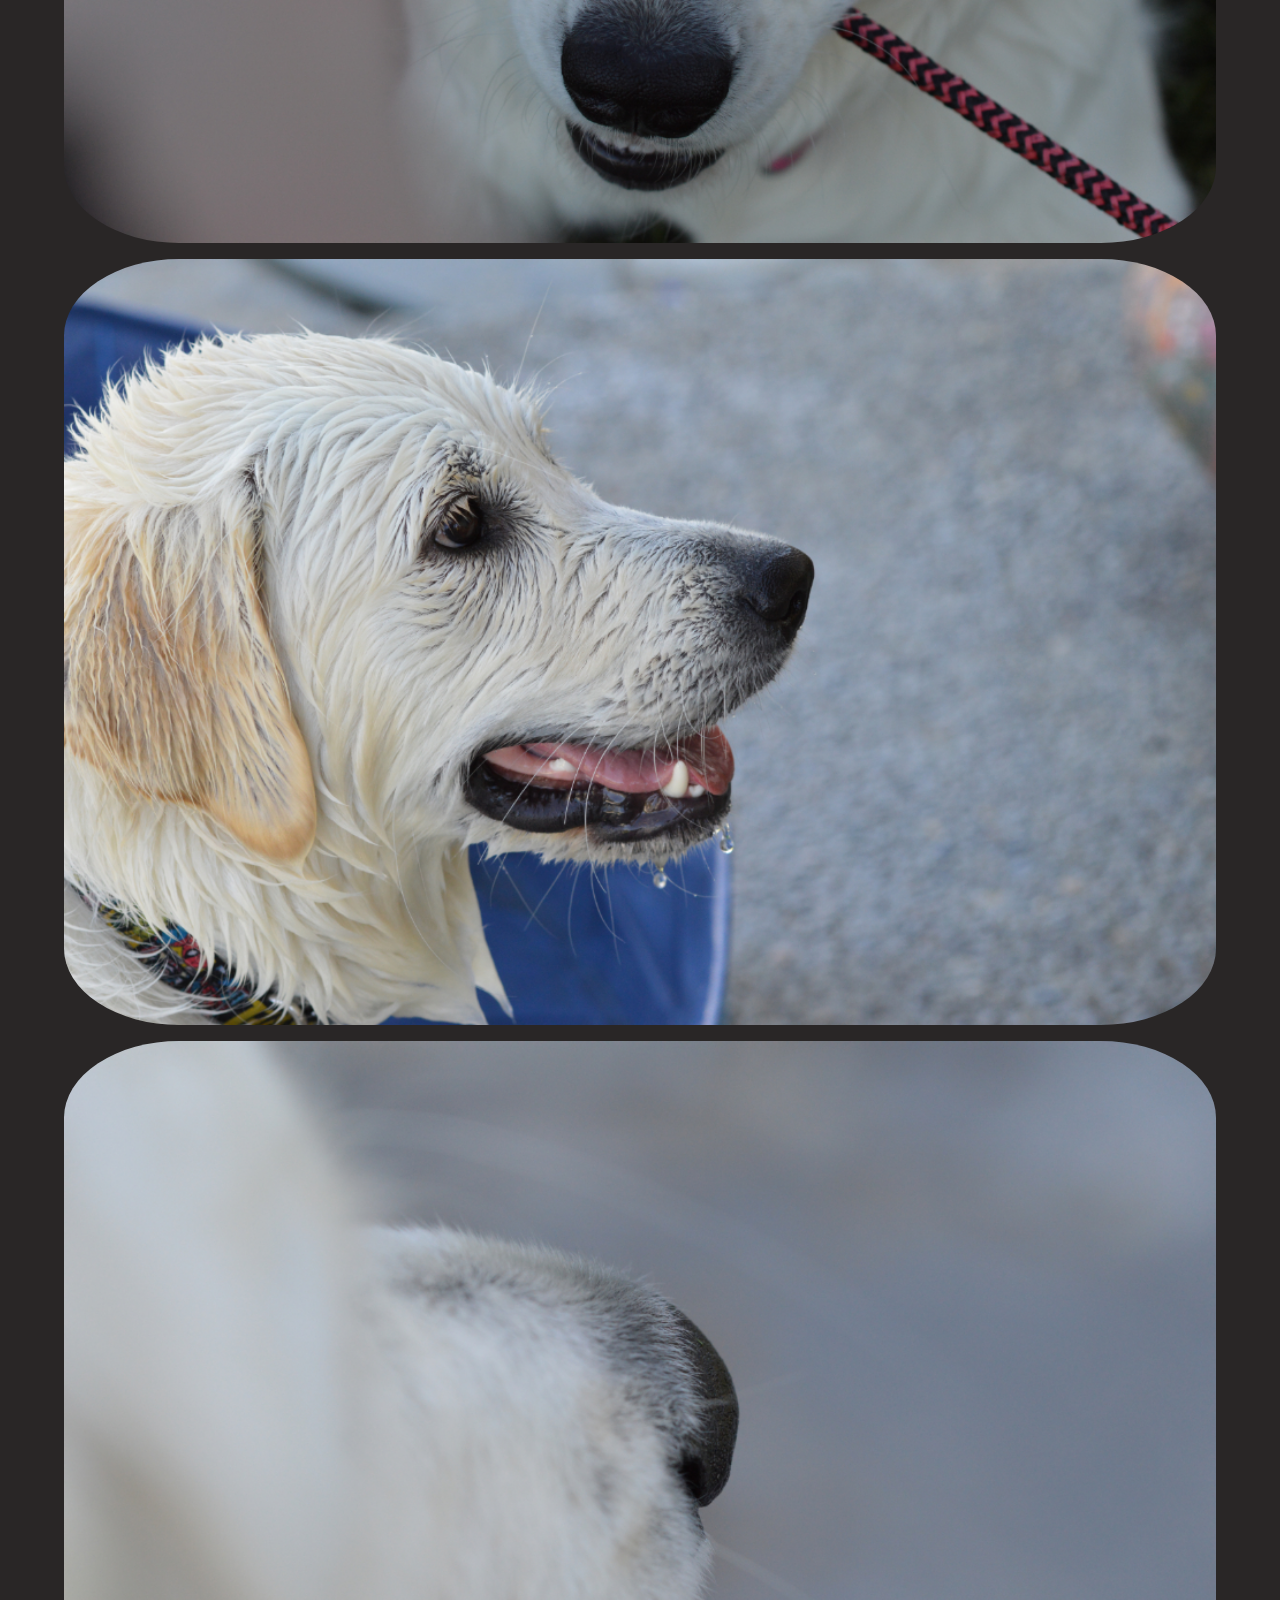
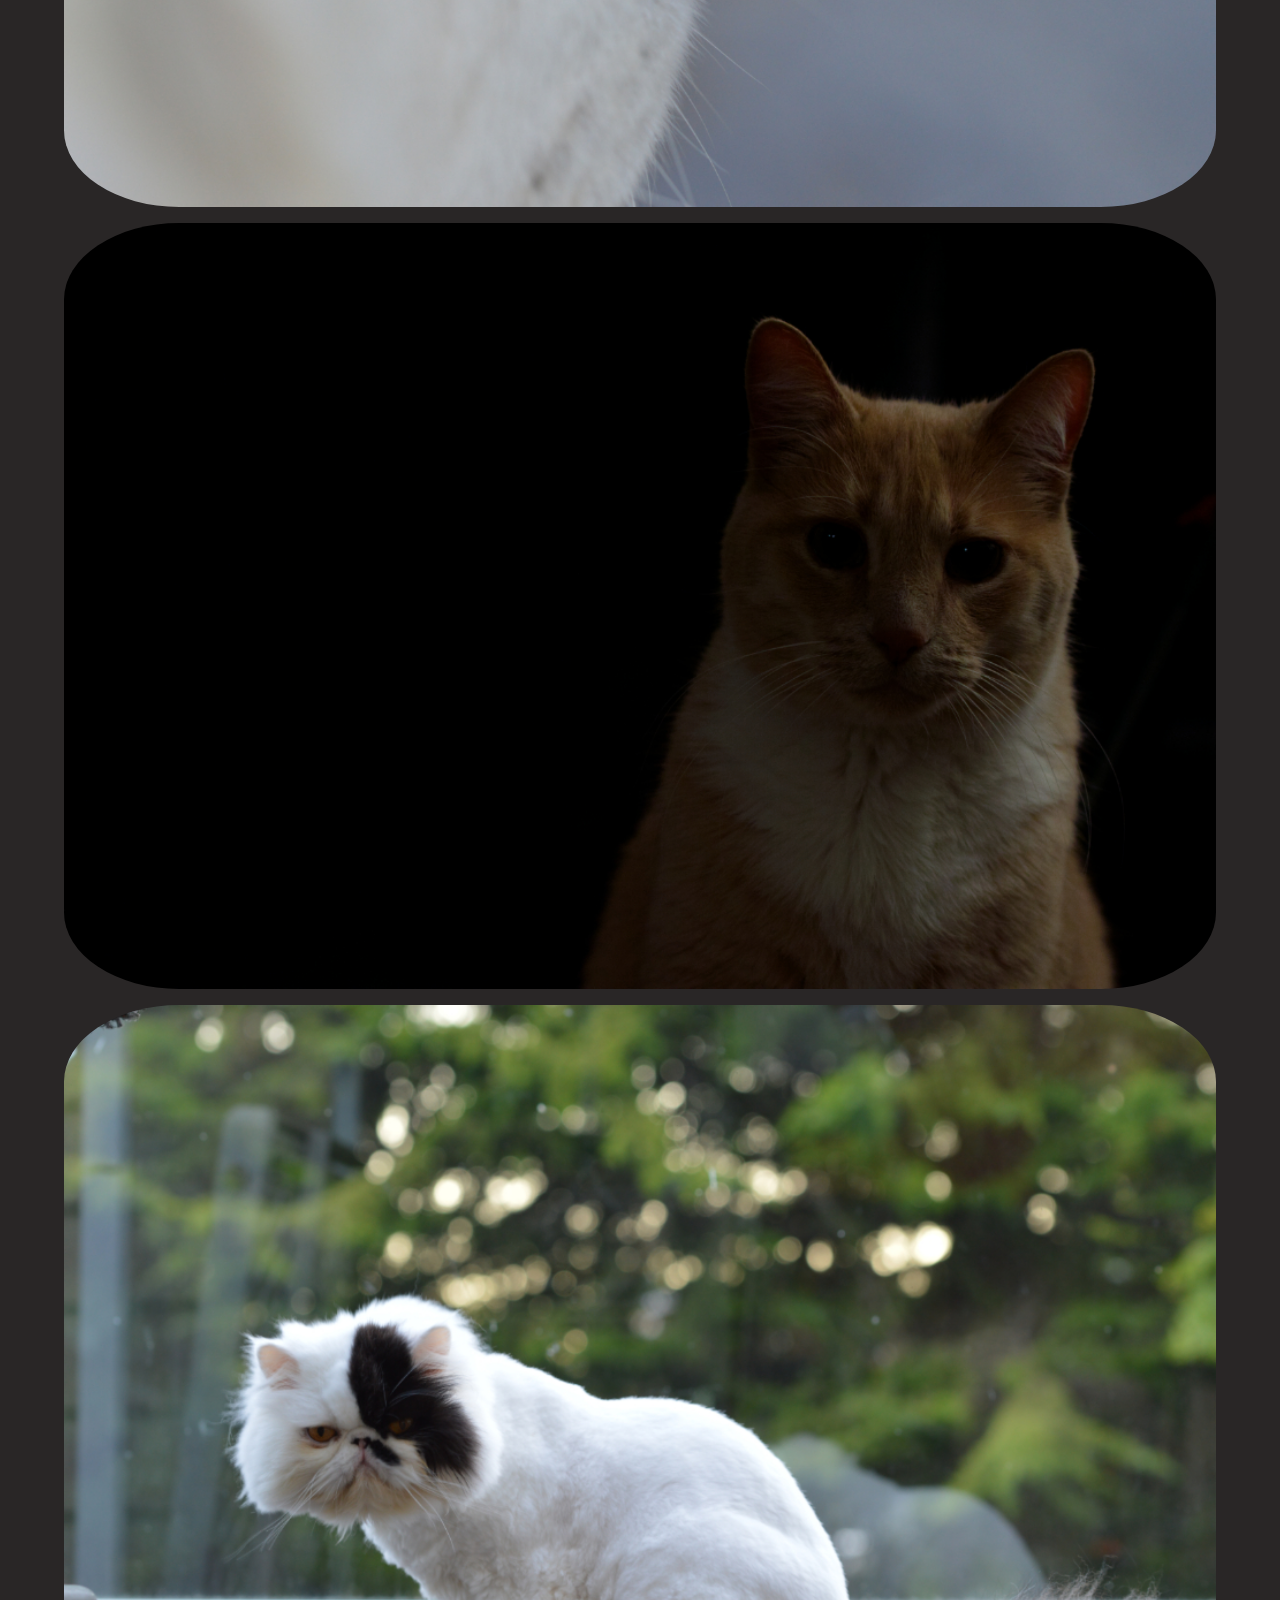
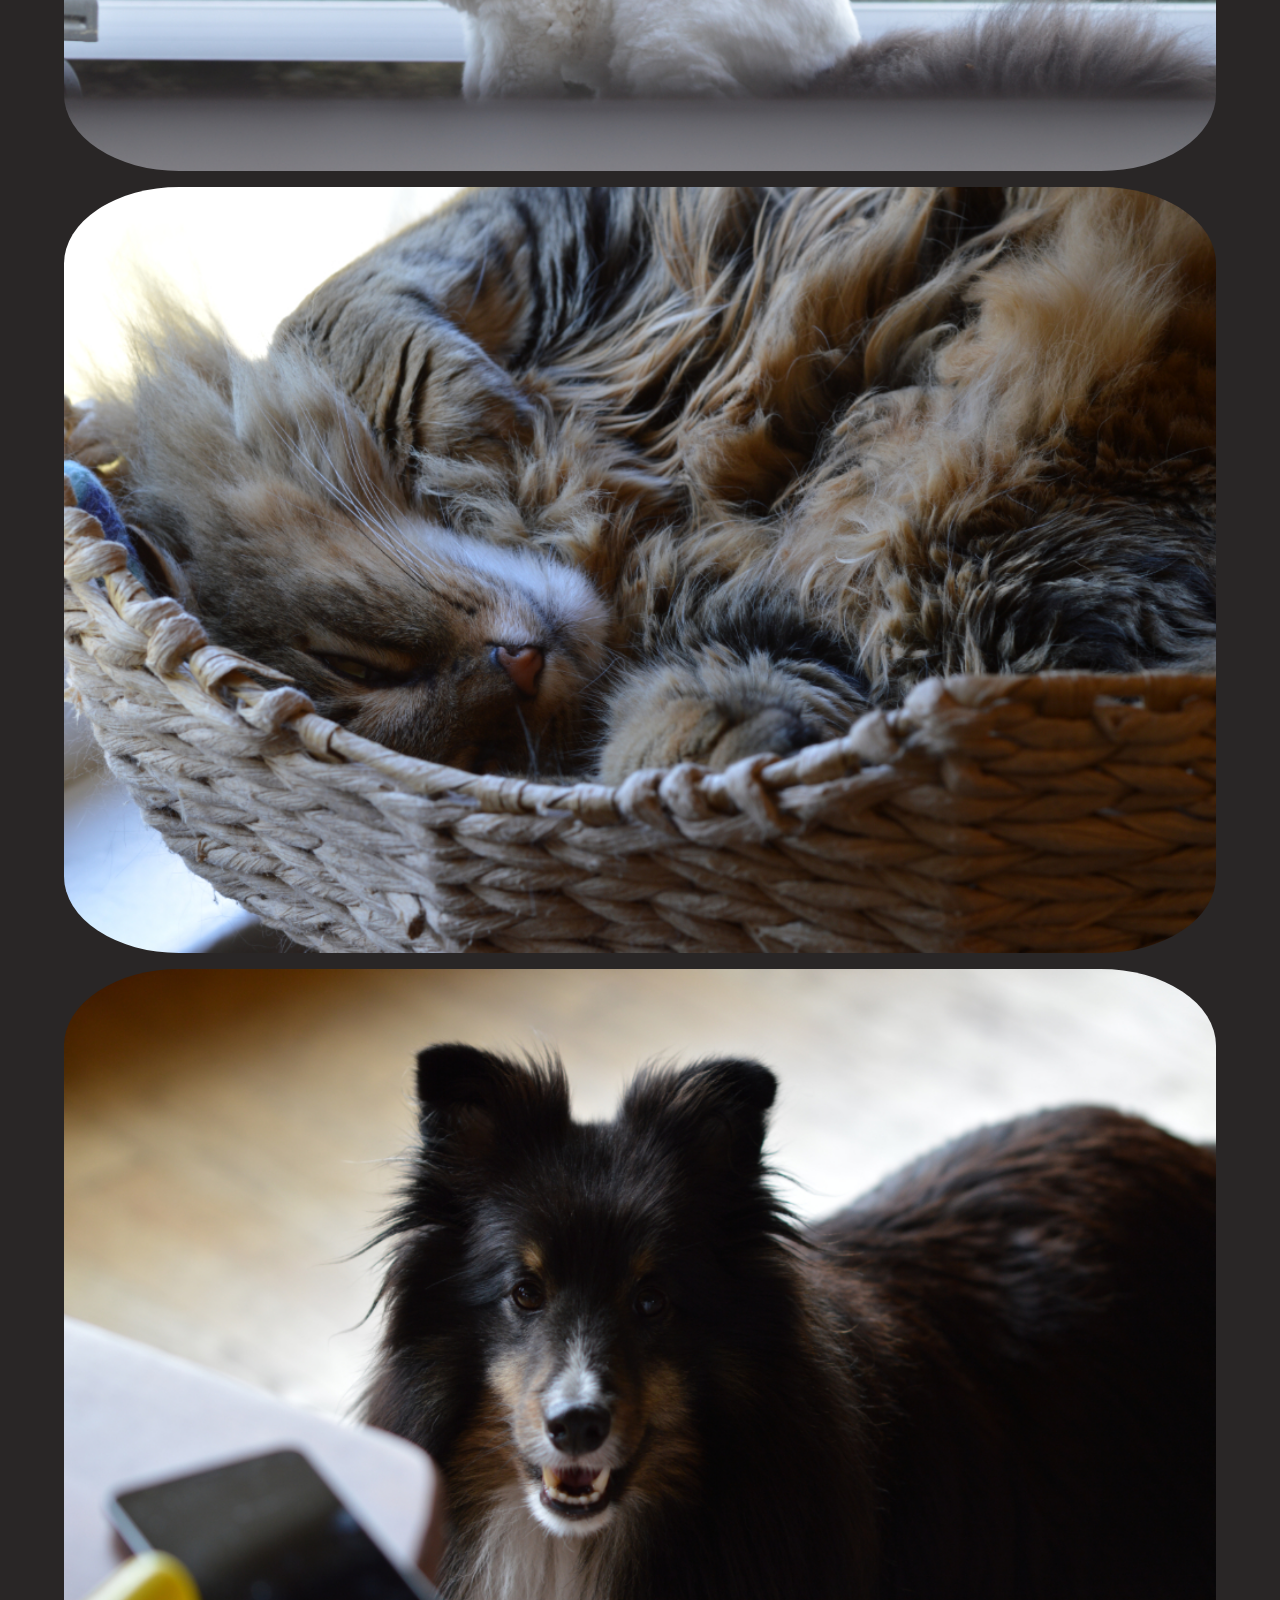
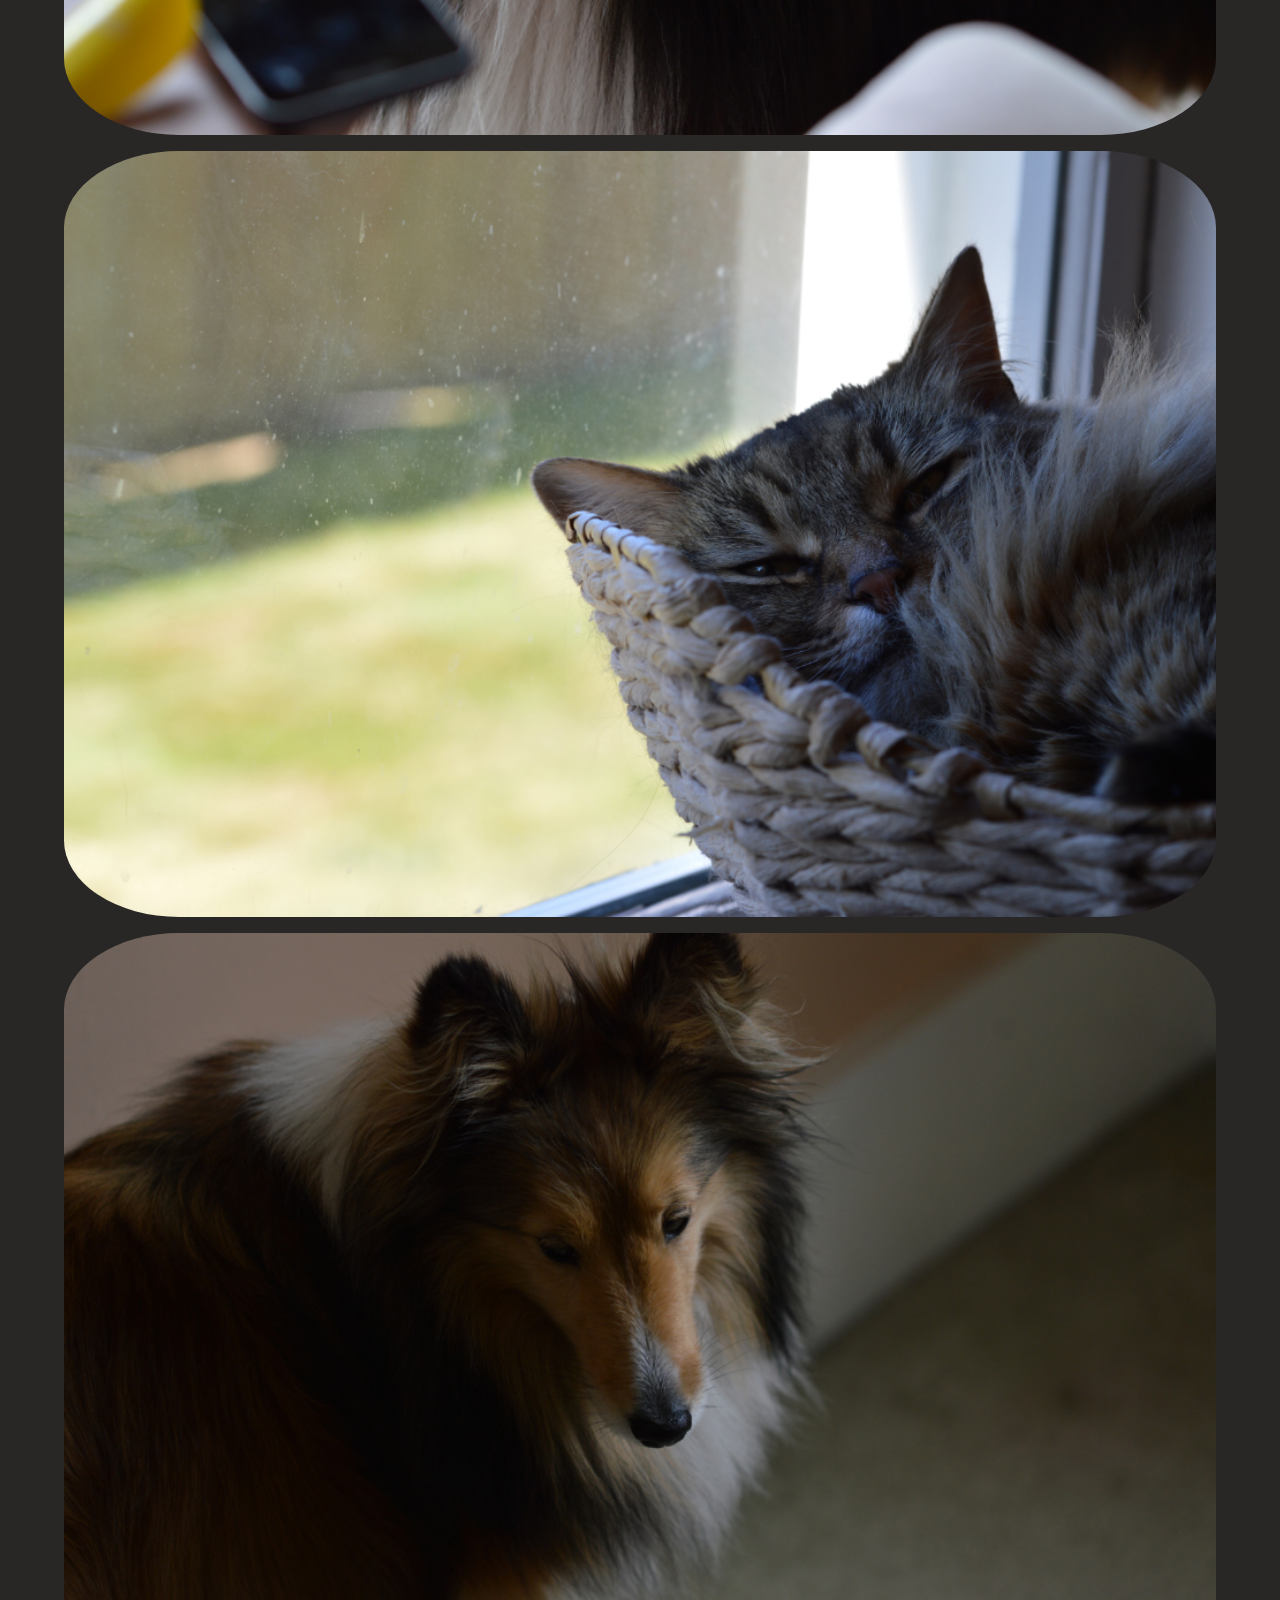
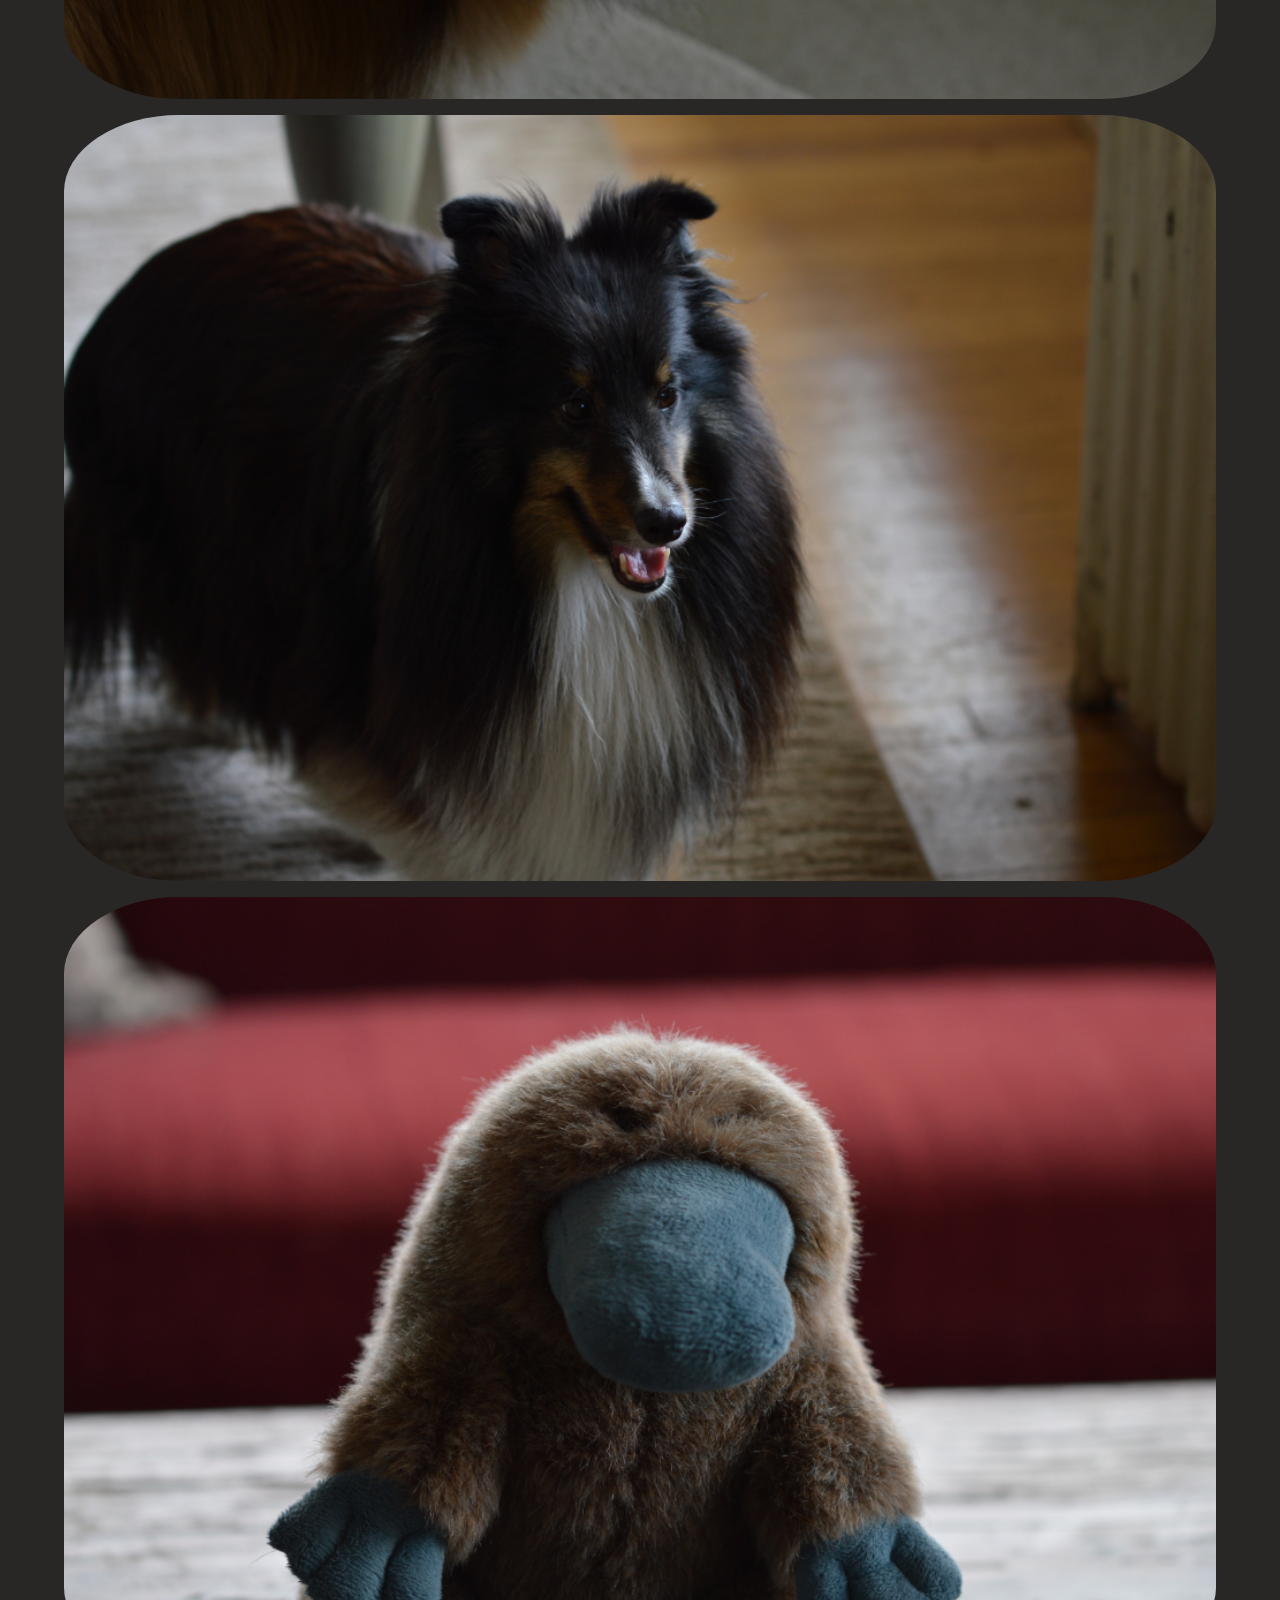
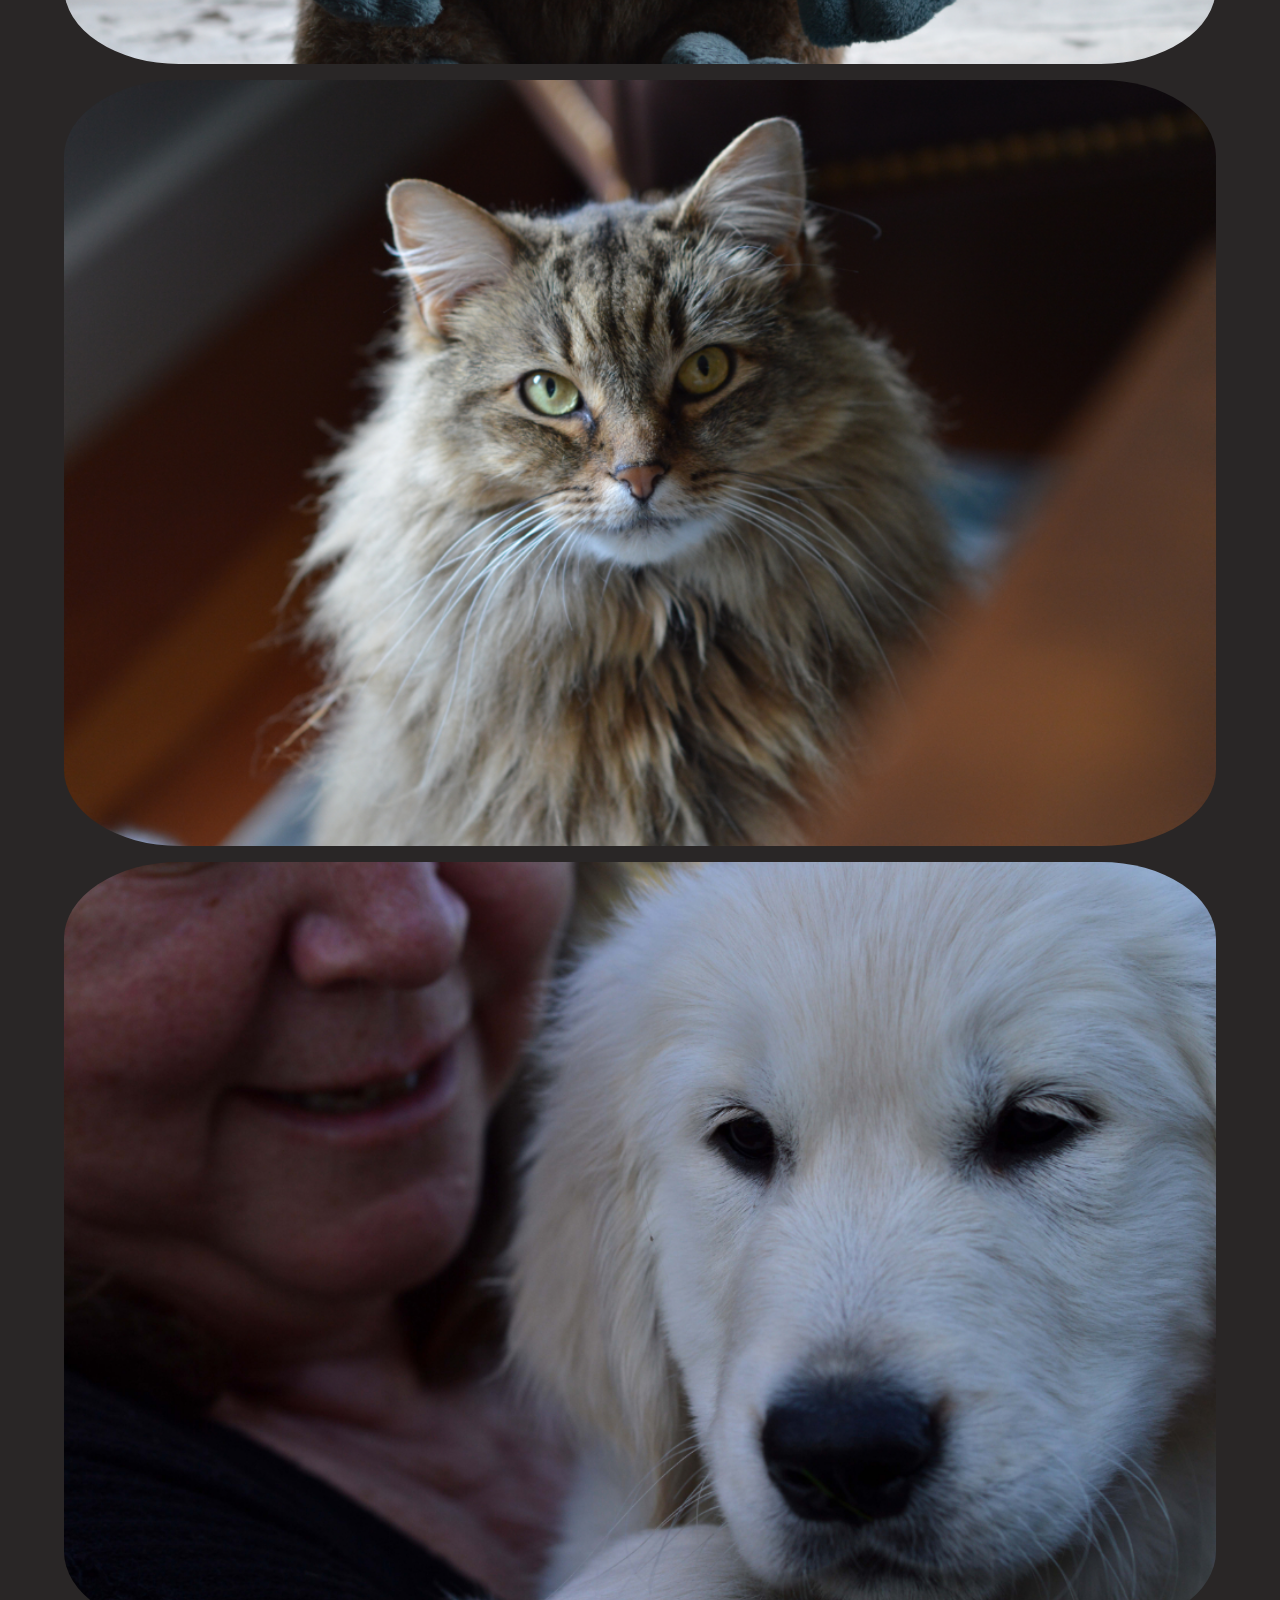
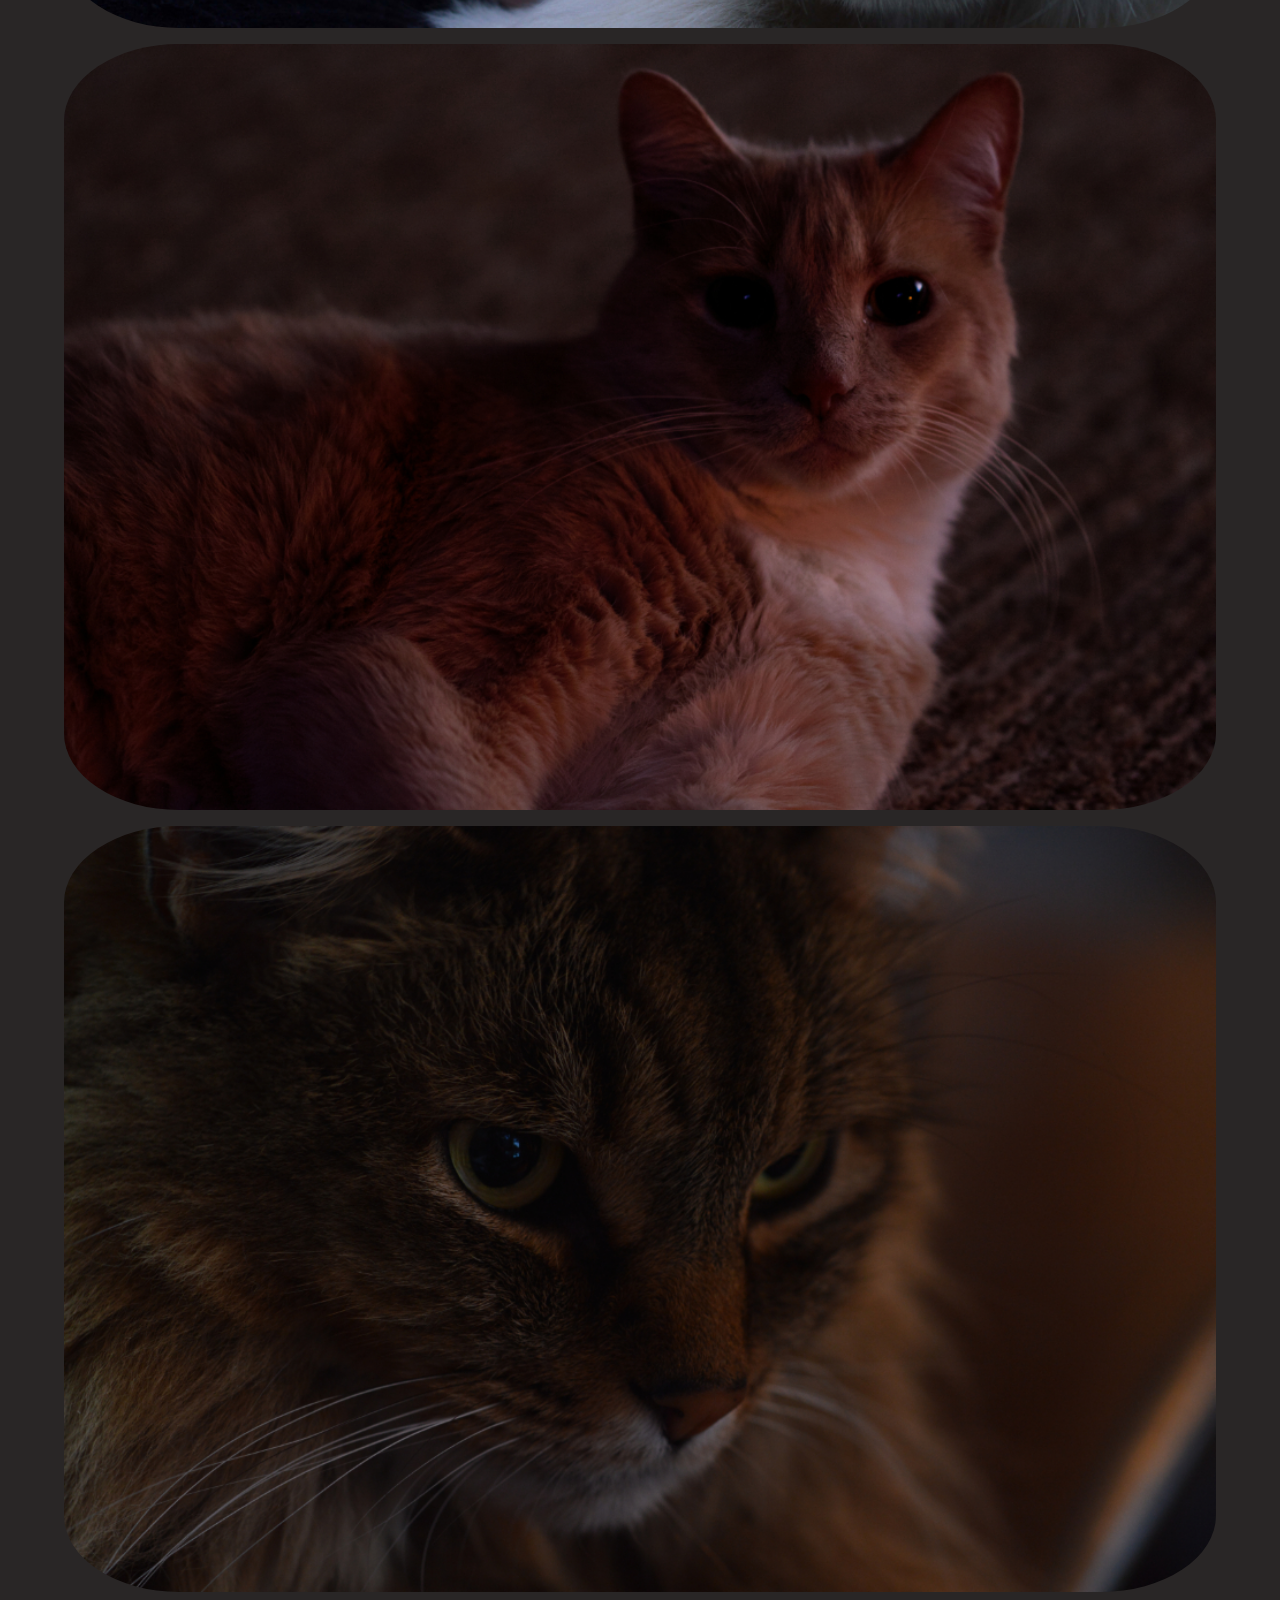
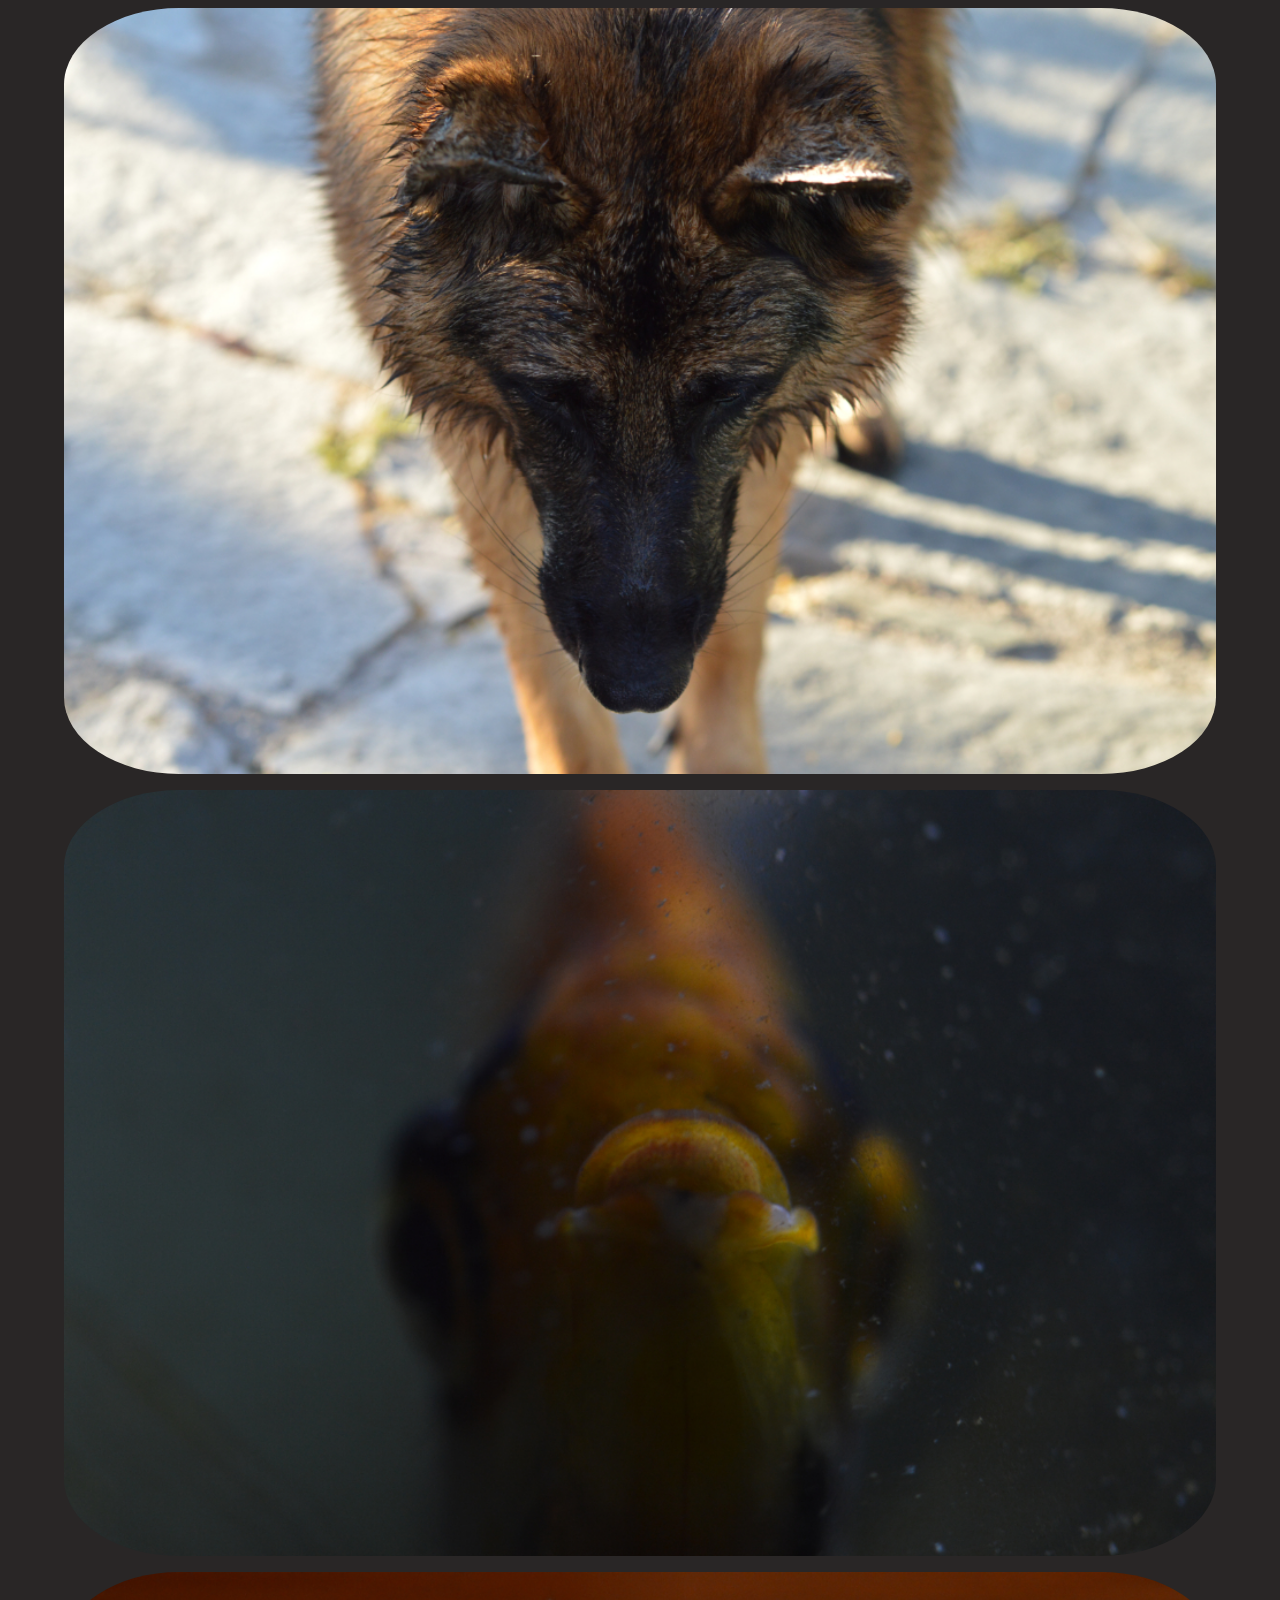
==== commit a8d9b470: "Overhauled index.html" ====
--- a/animatePhotography.html
+++ b/animatePhotography.html
@@ -17,7 +17,7 @@
     <!-- NavBar -->
     <div class="row fullRow navContainer flexAlignCenter">
       <div class="col">
-        <img src="graphics/pics/classicIcon.png" class="smallIcon clickable" alt="ClassiCorey Icon" onclick="window.location.href='index.html'">
+        <img src="graphics/pics/classicIcon.png" class="smallIcon clickable" alt="ClassiCorey Icon" onclick="window.location.href='home.html'">
       </div>
       <div class="col">
         <p>Corey Crooks Photography</p>
@@ -33,10 +33,16 @@
         <div class="col navLinkContainer smallDNone"  onclick="window.location.href='philosophies.html'">
           <p class="navLinks">Design Philosophies</p>
         </div>
+        <div class="col navLinkContainer smallDNone" onclick="colorToggle(); toggleNavbarText('largeScreen')">
+          <p class="navLinks alertText" id="navLargeScreensColorModeText">Light Mode</p>
+        </div>
       </div>
     </div>
     <!-- Small Screen Nav Bar -->
     <div class="col dFlex responsiveNavContainer" id="responsiveNavContainer">
+      <div class="row responsiveNavItem clickable" onclick="colorToggle(); toggleNavbarText()">
+        <p class="alertText" id="navColorModeToggleText">Enable Light Mode</p>
+      </div>
       <div class="row responsiveNavItem clickable" onclick="window.location.href='workHistory.html'">
         <p>Work History</p>
       </div>
--- a/style.css
+++ b/style.css
@@ -41,6 +41,7 @@
     --clrSNightBackground: #161515;
     --clrPLightBackground: #e5e3e3;
     --clrPAlertText: #a60e0e;
+    --clrPAlertLightText: #fa7070;
     --clrPAlertBackground: #892020;
     --clrSAlertBackground: #340b0b;
     --clrPMutedText: #b4b4b4;
@@ -65,7 +66,8 @@
     --mainTextBackground: linear-gradient(95deg, #272323, #272323, rgba(0,0,0,0), rgba(0,0,0,0));
     --mainTextBackgroundLighter: linear-gradient(95deg, #353030, #353030, rgba(0,0,0,0), rgba(0,0,0,0));
 
-    --brightTextContraster:rgba(255, 255, 255, 0.7);
+    --clrBrightTextContraster:rgba(255, 255, 255, .8);
+    --clrLightTextLightModeHelper: rgba(0, 0, 0, 0);
 }
 
 .lightText{
@@ -122,6 +124,7 @@
 img{
     display: block;
     max-width: 100%;
+    box-sizing: border-box;
 }
 p{
     font-size: 1.3rem;
--- a/utility.css
+++ b/utility.css
@@ -90,6 +90,26 @@
     padding-left: 20%;
 }
 
+.paddingT2r{
+    padding-top: 2rem;
+}
+
+.paddingR3r{
+    padding-right: 3rem;
+}
+
+.paddingL3r{
+    padding-left: 3rem;
+}
+
+.paddingB2r{
+    padding-bottom: 2rem;
+}
+
+.marginT2r{
+    margin-top: 2rem;
+}
+
 .strongest{
     font-weight: 900;
 }
@@ -111,7 +131,9 @@
 .scaleX1{
     transform: scaleX(1);
 }
-
+.alertText{
+    color: var(--clrPAlertLightText);
+}
 .muted{
     color: var(--clrPMutedText);
 }
@@ -149,7 +171,7 @@
     padding: 5px 5px 5px 5px;
 }
 .lightModeTextHelper{
-    background-color:var(--brightTextContraster);
+    background-color:var(--clrBrightTextContraster);
 }
 
 
@@ -204,4 +226,8 @@
     .smallSpacer{
         padding: 3rem 0 3rem 0;
     }
+
+    .paddingL20{
+        padding: 0 0 0 0;
+    }
 }